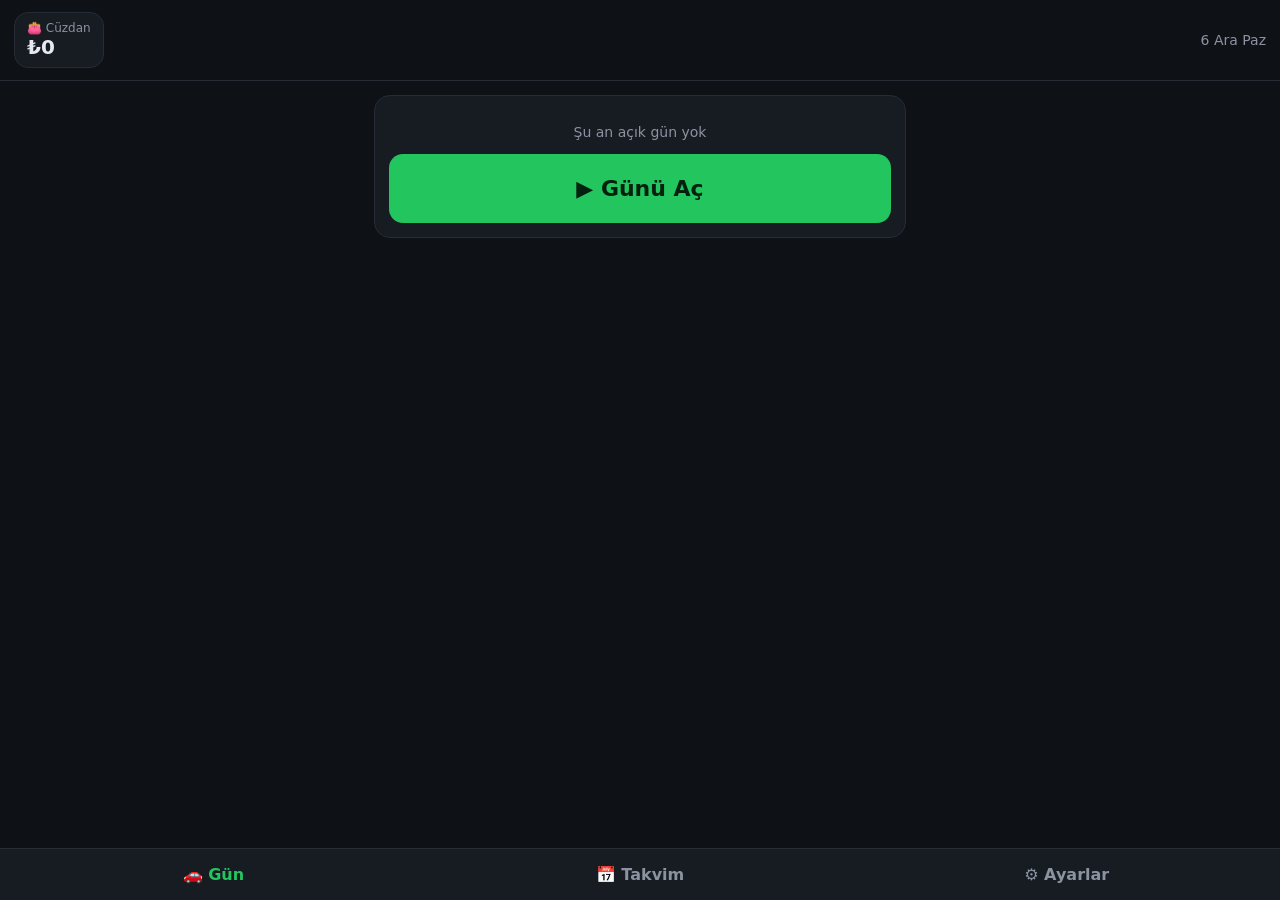
==== tag/index.html @ 2e1bb014 "Add standalone TAG day tracker under tag/ Serve the PWA at /marti-paket/tag/ without changing the ro" ====
<!DOCTYPE html><html lang="tr"><head><meta charset="utf-8">
<meta name="viewport" content="width=device-width,initial-scale=1,viewport-fit=cover">
<meta name="theme-color" content="#0e1116"><meta name="apple-mobile-web-app-capable" content="yes">
<link rel="manifest" href="./manifest.json"><link rel="icon" href="./icon.svg">
<link rel="apple-touch-icon" sizes="180x180" href="./apple-touch-icon.png">
<title>TAG Kazanç</title>
<style>
:root{--bg:#0e1116;--card:#171b22;--line:#262c36;--tx:#e6e9ef;--mut:#8b93a1;--g:#22c55e;--r:#ef4444;--a:#f59e0b;--b:#3b82f6}
*{box-sizing:border-box;-webkit-tap-highlight-color:transparent}
body{margin:0;background:var(--bg);color:var(--tx);font-family:system-ui,-apple-system,"Segoe UI",Roboto,sans-serif;padding-bottom:80px}
header{position:sticky;top:0;z-index:5;background:var(--bg);display:flex;align-items:center;justify-content:space-between;padding:12px 14px;border-bottom:1px solid var(--line)}
.wallet{background:var(--card);border:1px solid var(--line);border-radius:14px;padding:8px 12px;cursor:pointer}
.wallet small{color:var(--mut);display:block;font-size:12px}.wallet b{font-size:20px}
main{padding:14px;max-width:560px;margin:auto}
.card{background:var(--card);border:1px solid var(--line);border-radius:16px;padding:14px;margin-bottom:12px}
button{font:inherit;border:0;border-radius:14px;padding:14px;color:#fff;background:var(--line);cursor:pointer;font-weight:600}
.big{width:100%;font-size:22px;padding:22px}.g{background:var(--g);color:#04210f}.r{background:var(--r)}.b{background:var(--b)}.a{background:var(--a);color:#231400}
input,textarea{font:inherit;width:100%;background:#0b0e13;color:var(--tx);border:1px solid var(--line);border-radius:12px;padding:14px;font-size:18px}
.num{font-size:34px;text-align:center;font-weight:700}
.row{display:flex;gap:10px}.row>*{flex:1}
.timer{font-size:44px;font-weight:800;text-align:center;font-variant-numeric:tabular-nums}
.mut{color:var(--mut);font-size:14px}.c{text-align:center}
.stats{display:grid;grid-template-columns:1fr 1fr;gap:8px}.stats div{background:#0b0e13;border-radius:12px;padding:10px}.stats b{display:block;font-size:20px}
.tabs{display:flex;background:var(--card);border-radius:14px;padding:4px;margin-bottom:10px}.tabs button{flex:1;background:none;padding:10px}.tabs button.on{background:var(--line)}
.e{display:flex;align-items:center;gap:8px;padding:10px 0;border-bottom:1px solid var(--line)}.e:last-child{border:0}
.e .amt{font-weight:700;min-width:90px;text-align:right}.e .sm{padding:8px 10px;font-size:14px}
.pos{color:var(--g)}.neg{color:var(--r)}
nav{position:fixed;bottom:0;left:0;right:0;display:flex;background:var(--card);border-top:1px solid var(--line);padding-bottom:env(safe-area-inset-bottom)}
nav button{flex:1;background:none;border-radius:0;padding:16px 4px;color:var(--mut)}nav button.on{color:var(--g)}
.cal{display:grid;grid-template-columns:repeat(7,1fr);gap:4px}
.cal .h{font-size:12px;color:var(--mut);text-align:center}
.d{min-height:62px;background:#0b0e13;border-radius:10px;padding:4px;font-size:11px;cursor:pointer;border:1px solid transparent}
.d.has{border-color:var(--line);background:#121820}.d.today{border-color:var(--b)}.d .n{font-weight:700;font-size:13px}
.d .v{font-weight:700;font-size:11px}
.modal{position:fixed;inset:0;background:#000a;display:none;align-items:flex-end;z-index:10}.modal.on{display:flex}
.sheet{background:var(--card);width:100%;max-width:560px;margin:auto auto 0;border-radius:20px 20px 0 0;padding:18px;max-height:88vh;overflow:auto}
h2{margin:4px 0 12px;font-size:20px}h3{margin:6px 0;font-size:16px}
.hide{display:none}
</style></head><body>
<header><div class="wallet" id="wallet" onclick="walletOpen()"><small>👛 Cüzdan</small><b id="wv">₺0</b></div><div class="mut" id="hdate"></div></header>
<main>
<section id="pgDay"></section>
<section id="pgCal" class="hide"></section>
<section id="pgSet" class="hide"></section>
</main>
<nav><button id="nDay" class="on" onclick="go('Day')">🚗 Gün</button><button id="nCal" onclick="go('Cal')">📅 Takvim</button><button id="nSet" onclick="go('Set')">⚙️ Ayarlar</button></nav>
<div class="modal" id="modal" onclick="if(event.target===this)closeM()"><div class="sheet" id="sheet"></div></div>
<script>
const K='tagApp_v1';
let S=load(), tab='in', calM=new Date(); calM.setDate(1);
function load(){try{return Object.assign({days:[],open:null,adj:[]},JSON.parse(localStorage.getItem(K)||'{}'))}catch(e){return{days:[],open:null,adj:[]}}}
function save(){localStorage.setItem(K,JSON.stringify(S))}
const nf=new Intl.NumberFormat('tr-TR',{minimumFractionDigits:0,maximumFractionDigits:2});
const tl=v=>(v<0?'-':'')+'₺'+nf.format(Math.abs(Math.round(v*100)/100));
const esc=s=>String(s||'').replace(/[&<>"]/g,c=>({'&':'&amp;','<':'&lt;','>':'&gt;','"':'&quot;'}[c]));
const tm=t=>new Date(t).toLocaleTimeString('tr-TR',{hour:'2-digit',minute:'2-digit'});
const dt=t=>new Date(t).toLocaleDateString('tr-TR',{day:'numeric',month:'long',year:'numeric',weekday:'long'});
const pn=v=>{v=String(v).replace(/\s/g,'');if(v.includes(','))v=v.replace(/\./g,'').replace(',','.');return parseFloat(v)};
const dur=ms=>{const m=Math.floor(ms/60000);return Math.floor(m/60)+' sa '+String(m%60).padStart(2,'0')+' dk'};
const dkey=t=>{const d=new Date(t);return d.getFullYear()+'-'+String(d.getMonth()+1).padStart(2,'0')+'-'+String(d.getDate()).padStart(2,'0')};
function calc(d){const end=d.end||Date.now();const inc=d.entries.filter(e=>e.t==='in').reduce((a,e)=>a+e.v,0);
 const exE=d.entries.filter(e=>e.t==='ex').reduce((a,e)=>a+e.v,0);const fuel=d.fuel||0;const ex=exE+fuel;const net=inc-ex;const ms=end-d.start;const h=ms/3600000;
 return{inc,ex,fuel,net,ms,h,ph:h>0?net/h:0,pk:d.km>0?net/d.km:0,rides:d.entries.filter(e=>e.t==='in').length}}
function walletTotal(){let w=S.days.reduce((a,d)=>a+calc(d).net,0);if(S.open)w+=calc(S.open).net;return w+S.adj.reduce((a,x)=>a+x.v,0)}
function go(p){['Day','Cal','Set'].forEach(x=>{document.getElementById('pg'+x).classList.toggle('hide',x!==p);document.getElementById('n'+x).classList.toggle('on',x===p)});render()}
function render(){const w=walletTotal();const wv=document.getElementById('wv');wv.textContent=tl(w);wv.className=w<0?'neg':'';
 document.getElementById('hdate').textContent=new Date().toLocaleDateString('tr-TR',{day:'numeric',month:'short',weekday:'short'});
 rDay();rCal();rSet()}
function rDay(){const el=document.getElementById('pgDay');
 if(!S.open){const last=S.days[S.days.length-1];
  el.innerHTML=`<div class="card c"><p class="mut">Şu an açık gün yok</p><button class="big g" id="btnOpen" onclick="openDay()">▶ Günü Aç</button></div>`+(last?summary(last,'Son gün'):'');return}
 const d=S.open,c=calc(d);
 el.innerHTML=`<div class="card"><div class="mut c">Açılış: ${tm(d.start)} · ${new Date(d.start).toLocaleDateString('tr-TR')}</div><div class="timer" id="timer">${clock(c.ms)}</div>
 <div class="stats"><div><span class="mut">Gelir (${c.rides} iş)</span><b class="pos">${tl(c.inc)}</b></div><div><span class="mut">Gider</span><b class="neg">${tl(c.ex)}</b></div>
 <div><span class="mut">Net</span><b>${tl(c.net)}</b></div><div><span class="mut">Saatlik net</span><b id="ph">${tl(c.ph)}</b></div></div></div>
 <div class="card"><div class="tabs"><button class="${tab==='in'?'on':''}" onclick="tab='in';rDay()">+ Gelir</button><button class="${tab==='ex'?'on':''}" onclick="tab='ex';rDay()">− Gider</button></div>
 <input id="amt" class="num" inputmode="decimal" placeholder="₺ tutar" onkeydown="if(event.key==='Enter')addE()">
 <input id="note" placeholder="${tab==='in'?'Not (isteğe bağlı)':'Ne gideri? (yemek, yıkama…)'}" style="margin:8px 0;font-size:16px" onkeydown="if(event.key==='Enter')addE()">
 <button class="big ${tab==='in'?'g':'r'}" id="btnAdd" onclick="addE()">${tab==='in'?'Gelir Ekle':'Gider Ekle'}</button></div>
 <div class="card"><h3>Bugünün kayıtları (${d.entries.length})</h3>${d.entries.length?d.entries.slice().reverse().map(e=>entryRow(e)).join(''):'<p class="mut">Henüz kayıt yok</p>'}</div>
 <div class="card"><h3>Günü Kapat</h3><div class="row"><div><span class="mut">Kaç km?</span><input id="km" inputmode="decimal" placeholder="km"></div><div><span class="mut">Yakıt ₺</span><input id="fuel" inputmode="decimal" placeholder="₺"></div></div>
 <button class="big a" style="margin-top:10px" id="btnClose" onclick="closeDay()">■ Günü Kapat</button></div>`}
function entryRow(e){return `<div class="e"><span class="mut">${tm(e.ts)}</span><span style="flex:1">${esc(e.note)}</span><span class="amt ${e.t==='in'?'pos':'neg'}">${e.t==='in'?'+':'−'}${tl(e.v)}</span><button class="sm" onclick="editE('${e.id}')">✎</button><button class="sm" onclick="delE('${e.id}')">🗑</button></div>`}
const clock=ms=>{const s=Math.floor(ms/1000);return String(Math.floor(s/3600)).padStart(2,'0')+':'+String(Math.floor(s/60)%60).padStart(2,'0')+':'+String(s%60).padStart(2,'0')};
function openDay(){if(S.open)return alert('Zaten açık bir gün var.');S.open={id:'d'+Date.now(),start:Date.now(),entries:[]};save();render()}
function addE(){const a=document.getElementById('amt');const v=pn(a.value);if(!(v>0)){a.focus();return}
 S.open.entries.push({id:'e'+Date.now()+Math.random().toString(36).slice(2,5),t:tab,v,note:document.getElementById('note').value.trim(),ts:Date.now()});save();render();document.getElementById('amt').focus()}
function delE(id){if(!confirm('Kayıt silinsin mi?'))return;S.open.entries=S.open.entries.filter(e=>e.id!==id);save();render()}
function editE(id){const e=S.open.entries.find(x=>x.id===id);const v=prompt('Yeni tutar (₺):',String(e.v).replace('.',','));if(v===null)return;const n=pn(v);if(!(n>0))return alert('Geçersiz tutar');
 const no=prompt('Not:',e.note||'');e.v=n;if(no!==null)e.note=no.trim();save();render()}
function closeDay(){const km=pn(document.getElementById('km').value||0)||0,fuel=pn(document.getElementById('fuel').value||0)||0;
 if(!confirm('Gün kapatılsın mı?'))return;const d=S.open;d.end=Date.now();d.km=km;d.fuel=fuel;S.days.push(d);S.open=null;save();render();showDay(d.id)}
function summary(d,title){const c=calc(d);return `<div class="card"><h3>${title||'Gün özeti'}</h3><div class="mut">${dt(d.start)}<br>${tm(d.start)} → ${tm(d.end)} (${dur(c.ms)})</div><br>
 <div class="stats"><div><span class="mut">Gelir</span><b class="pos">${tl(c.inc)}</b></div><div><span class="mut">Gider (yakıt dahil)</span><b class="neg">${tl(c.ex)}</b></div>
 <div><span class="mut">Net</span><b class="${c.net<0?'neg':'pos'}">${tl(c.net)}</b></div><div><span class="mut">Süre</span><b>${dur(c.ms)}</b></div>
 <div><span class="mut">Saatlik net</span><b>${tl(c.ph)}</b></div><div><span class="mut">Km başı net</span><b>${d.km?tl(c.pk):'—'}</b></div>
 <div><span class="mut">İş sayısı</span><b>${c.rides}</b></div><div><span class="mut">Km / Yakıt</span><b>${nf.format(d.km||0)} km · ${tl(c.fuel)}</b></div></div></div>`}
function showDay(id){const d=S.days.find(x=>x.id===id);if(!d)return;
 M(summary(d,'Gün özeti')+`<div class="card"><h3>Kayıtlar</h3>${d.entries.map(e=>`<div class="e"><span class="mut">${tm(e.ts)}</span><span style="flex:1">${esc(e.note)}</span><span class="amt ${e.t==='in'?'pos':'neg'}">${e.t==='in'?'+':'−'}${tl(e.v)}</span></div>`).join('')||'<p class="mut">Kayıt yok</p>'}</div>
 <div class="row"><button class="r" onclick="delDay('${d.id}')">Günü Sil</button><button onclick="closeM()">Kapat</button></div>`)}
function delDay(id){if(!confirm('Bu gün tamamen silinsin mi?'))return;S.days=S.days.filter(x=>x.id!==id);save();closeM();render()}
function rCal(){const el=document.getElementById('pgCal');const y=calM.getFullYear(),m=calM.getMonth();
 const days=S.days.filter(d=>{const s=new Date(d.start);return s.getFullYear()===y&&s.getMonth()===m});
 let net=0,h=0;days.forEach(d=>{const c=calc(d);net+=c.net;h+=c.h});
 const by={};days.forEach(d=>(by[dkey(d.start)]=by[dkey(d.start)]||[]).push(d));
 const first=(new Date(y,m,1).getDay()+6)%7,n=new Date(y,m+1,0).getDate(),tk=dkey(Date.now());
 let g=['Pzt','Sal','Çar','Per','Cum','Cmt','Paz'].map(x=>`<div class="h">${x}</div>`).join('')+'<div></div>'.repeat(first);
 for(let i=1;i<=n;i++){const k=dkey(new Date(y,m,i));const L=by[k]||[];let inner='';
  if(L.length){let dn=0,dh=0;L.forEach(d=>{const c=calc(d);dn+=c.net;dh+=c.h});inner=`<div class="v ${dn<0?'neg':'pos'}">${tl(dn)}</div><div class="mut" style="font-size:10px">${nf.format(Math.round(dh*10)/10)}sa · ${tl(dh?dn/dh:0)}/sa</div>`}
  g+=`<div class="d ${L.length?'has':''} ${k===tk?'today':''}" onclick="${L.length?`dayList('${k}')`:''}"><div class="n">${i}</div>${inner}</div>`}
 el.innerHTML=`<div class="card"><div class="row" style="align-items:center"><button onclick="calM.setMonth(calM.getMonth()-1);rCal()" style="flex:0">◀</button>
 <h2 class="c" style="flex:1;margin:0">${calM.toLocaleDateString('tr-TR',{month:'long',year:'numeric'})}</h2><button onclick="calM.setMonth(calM.getMonth()+1);rCal()" style="flex:0">▶</button></div><br>
 <div class="stats" style="grid-template-columns:1fr 1fr 1fr"><div><span class="mut">Ay net</span><b class="${net<0?'neg':'pos'}">${tl(net)}</b></div><div><span class="mut">Saat</span><b>${nf.format(Math.round(h*10)/10)}</b></div><div><span class="mut">Ort. saatlik</span><b>${tl(h?net/h:0)}</b></div></div>
 <div class="mut c" style="margin-top:6px">${days.length} gün çalışıldı</div></div><div class="card cal">${g}</div>`}
function dayList(k){const L=S.days.filter(d=>dkey(d.start)===k);if(L.length===1)return showDay(L[0].id);
 M(`<h2>${dt(L[0].start)}</h2>`+L.map(d=>{const c=calc(d);return `<button style="width:100%;margin-bottom:8px;text-align:left" onclick="showDay('${d.id}')">${tm(d.start)}–${tm(d.end)} · Net ${tl(c.net)} · ${dur(c.ms)}</button>`}).join(''))}
function walletOpen(){const w=walletTotal();
 M(`<h2>👛 Cüzdan: ${tl(w)}</h2><p class="mut">Tüm günlerin net toplamı + manuel düzeltmeler. Para çektiysen veya kasayı gerçek nakde eşitlemek istersen buradan gir.</p>
 <input id="wa" class="num" inputmode="decimal" placeholder="₺ tutar"><input id="wn" placeholder="Not (örn. para çektim)" style="margin:8px 0">
 <div class="row"><button class="r" id="btnWOut" onclick="adj(-1)">− Para Çektim</button><button class="g" onclick="adj(1)">+ Ekle</button></div>
 <button style="width:100%;margin-top:8px" onclick="setTo()">Cüzdanı bu tutara eşitle</button>
 <h3 style="margin-top:16px">Düzeltmeler</h3>${S.adj.slice().reverse().map(a=>`<div class="e"><span class="mut">${new Date(a.ts).toLocaleDateString('tr-TR')} ${tm(a.ts)}</span><span style="flex:1">${esc(a.note)}</span><span class="amt ${a.v<0?'neg':'pos'}">${tl(a.v)}</span><button class="sm" onclick="delAdj('${a.id}')">🗑</button></div>`).join('')||'<p class="mut">Yok</p>'}`)}
function adj(s,force){const v=force!==undefined?force:pn(document.getElementById('wa').value)*s;if(!v&&v!==0||isNaN(v))return;
 S.adj.push({id:'a'+Date.now(),v,note:(document.getElementById('wn').value.trim()||(force!==undefined?'Eşitleme':s<0?'Para çektim':'Ekleme')),ts:Date.now()});save();render();walletOpen()}
function setTo(){const t=pn(document.getElementById('wa').value);if(isNaN(t))return;adj(0,t-walletTotal())}
function delAdj(id){S.adj=S.adj.filter(a=>a.id!==id);save();render();walletOpen()}
function rSet(){const el=document.getElementById('pgSet');el.innerHTML=`<div class="card"><h3>Yedekleme</h3><p class="mut">Veriler sadece bu cihazda (tarayıcıda) saklanır. Düzenli yedek almanı öneririm.</p>
 <button class="b big" onclick="exp()">⬇ Yedeği İndir (JSON)</button><br><br><label><button class="big" onclick="document.getElementById('imp').click()">⬆ Yedekten Yükle</button></label><input type="file" id="imp" accept=".json,application/json" class="hide" onchange="imp(this)"></div>
 <div class="card"><h3>Cüzdan</h3><button class="big" onclick="walletOpen()">Para çektim / düzelt</button></div>
 <div class="card"><h3>Özet</h3><p class="mut">${S.days.length} kapalı gün · Toplam net ${tl(S.days.reduce((a,d)=>a+calc(d).net,0))}</p><button class="r" onclick="wipe()">Tüm verileri sil</button></div>`}
function exp(){const b=new Blob([JSON.stringify(S,null,1)],{type:'application/json'});const a=document.createElement('a');a.href=URL.createObjectURL(b);a.download='tag-yedek-'+dkey(Date.now())+'.json';a.click()}
function imp(i){const f=i.files[0];if(!f)return;const r=new FileReader();r.onload=()=>{try{const d=JSON.parse(r.result);if(!Array.isArray(d.days))throw 0;if(!confirm('Mevcut veriler yedekle değiştirilsin mi?'))return;S=Object.assign({days:[],open:null,adj:[]},d);save();render();alert('Yedek yüklendi')}catch(e){alert('Geçersiz yedek dosyası')}};r.readAsText(f)}
function wipe(){if(confirm('TÜM veriler silinecek. Emin misin?')&&confirm('Geri alınamaz. Son kez onayla.')){S={days:[],open:null,adj:[]};save();render()}}
function M(h){document.getElementById('sheet').innerHTML=h;document.getElementById('modal').classList.add('on')}
function closeM(){document.getElementById('modal').classList.remove('on')}
setInterval(()=>{if(S.open){const c=calc(S.open);const t=document.getElementById('timer');if(t)t.textContent=clock(c.ms);const p=document.getElementById('ph');if(p)p.textContent=tl(c.ph)}},1000);
window.addEventListener('storage',()=>{S=load();render()});
render();
if('serviceWorker' in navigator&&location.protocol.startsWith('http'))navigator.serviceWorker.register('./sw.js',{scope:'./'}).catch(()=>{});
</script></body></html>
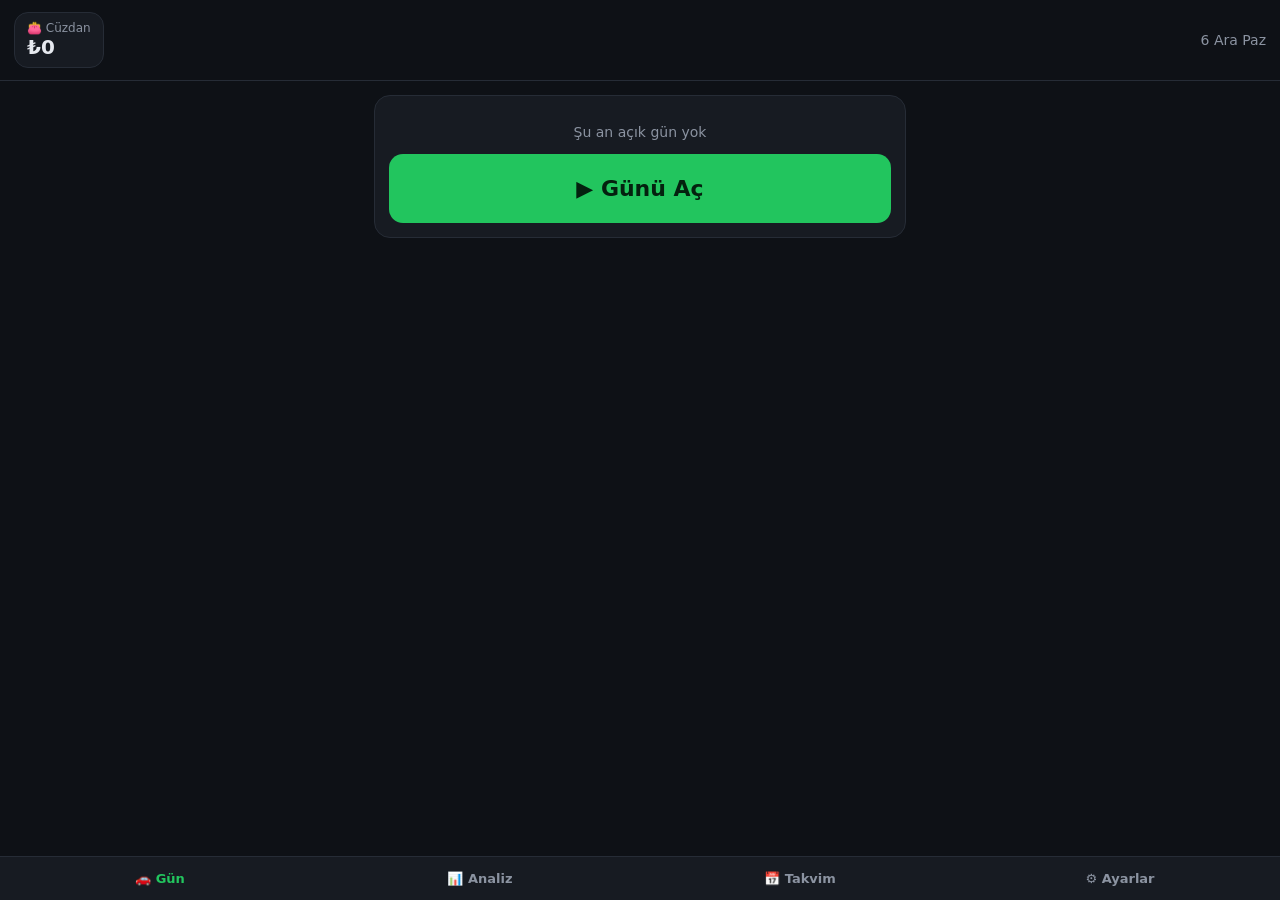
==== commit f1934535: "TAG: iş başlangıç/bitiş konumu ve analiz Gelir kaydı artık iş: alışta saat ve konum, bırakışta bitiş" ====
--- a/tag/index.html
+++ b/tag/index.html
@@ -7,6 +7,7 @@
 <style>
 :root{--bg:#0e1116;--card:#171b22;--line:#262c36;--tx:#e6e9ef;--mut:#8b93a1;--g:#22c55e;--r:#ef4444;--a:#f59e0b;--b:#3b82f6}
 *{box-sizing:border-box;-webkit-tap-highlight-color:transparent}
+html{color-scheme:dark}
 body{margin:0;background:var(--bg);color:var(--tx);font-family:system-ui,-apple-system,"Segoe UI",Roboto,sans-serif;padding-bottom:80px}
 header{position:sticky;top:0;z-index:5;background:var(--bg);display:flex;align-items:center;justify-content:space-between;padding:12px 14px;border-bottom:1px solid var(--line)}
 .wallet{background:var(--card);border:1px solid var(--line);border-radius:14px;padding:8px 12px;cursor:pointer}
@@ -15,18 +16,20 @@
 .card{background:var(--card);border:1px solid var(--line);border-radius:16px;padding:14px;margin-bottom:12px}
 button{font:inherit;border:0;border-radius:14px;padding:14px;color:#fff;background:var(--line);cursor:pointer;font-weight:600}
 .big{width:100%;font-size:22px;padding:22px}.g{background:var(--g);color:#04210f}.r{background:var(--r)}.b{background:var(--b)}.a{background:var(--a);color:#231400}
-input,textarea{font:inherit;width:100%;background:#0b0e13;color:var(--tx);border:1px solid var(--line);border-radius:12px;padding:14px;font-size:18px}
+input,textarea,select{font:inherit;width:100%;background:#0b0e13;color:var(--tx);border:1px solid var(--line);border-radius:12px;padding:14px;font-size:18px}
 .num{font-size:34px;text-align:center;font-weight:700}
 .row{display:flex;gap:10px}.row>*{flex:1}
 .timer{font-size:44px;font-weight:800;text-align:center;font-variant-numeric:tabular-nums}
 .mut{color:var(--mut);font-size:14px}.c{text-align:center}
 .stats{display:grid;grid-template-columns:1fr 1fr;gap:8px}.stats div{background:#0b0e13;border-radius:12px;padding:10px}.stats b{display:block;font-size:20px}
 .tabs{display:flex;background:var(--card);border-radius:14px;padding:4px;margin-bottom:10px}.tabs button{flex:1;background:none;padding:10px}.tabs button.on{background:var(--line)}
-.e{display:flex;align-items:center;gap:8px;padding:10px 0;border-bottom:1px solid var(--line)}.e:last-child{border:0}
-.e .amt{font-weight:700;min-width:90px;text-align:right}.e .sm{padding:8px 10px;font-size:14px}
+.e{display:flex;align-items:flex-start;gap:8px;padding:10px 0;border-bottom:1px solid var(--line)}.e:last-child{border:0}
+.e .body{flex:1;min-width:0}
+.e .amt{font-weight:700;min-width:78px;text-align:right;white-space:nowrap}.e .sm{padding:8px 10px;font-size:14px}
+.acts{display:flex;flex-wrap:wrap;gap:6px;margin-top:8px}
 .pos{color:var(--g)}.neg{color:var(--r)}
-nav{position:fixed;bottom:0;left:0;right:0;display:flex;background:var(--card);border-top:1px solid var(--line);padding-bottom:env(safe-area-inset-bottom)}
-nav button{flex:1;background:none;border-radius:0;padding:16px 4px;color:var(--mut)}nav button.on{color:var(--g)}
+nav{position:fixed;bottom:0;left:0;right:0;display:flex;background:var(--card);border-top:1px solid var(--line);padding-bottom:env(safe-area-inset-bottom);z-index:6}
+nav button{flex:1;background:none;border-radius:0;padding:14px 2px;color:var(--mut);font-size:13px}nav button.on{color:var(--g)}
 .cal{display:grid;grid-template-columns:repeat(7,1fr);gap:4px}
 .cal .h{font-size:12px;color:var(--mut);text-align:center}
 .d{min-height:62px;background:#0b0e13;border-radius:10px;padding:4px;font-size:11px;cursor:pointer;border:1px solid transparent}
@@ -34,107 +37,1126 @@
 .d .v{font-weight:700;font-size:11px}
 .modal{position:fixed;inset:0;background:#000a;display:none;align-items:flex-end;z-index:10}.modal.on{display:flex}
 .sheet{background:var(--card);width:100%;max-width:560px;margin:auto auto 0;border-radius:20px 20px 0 0;padding:18px;max-height:88vh;overflow:auto}
+.sheet input,.sheet select{margin-top:6px}
 h2{margin:4px 0 12px;font-size:20px}h3{margin:6px 0;font-size:16px}
 .hide{display:none}
+a{color:var(--b)}
+.banner{border-color:#1f7a3a;background:#102216}
+.warn{border-color:var(--a)}
+.fare{font-size:32px;font-weight:800;text-align:center;color:var(--g)}
+.route{font-weight:650;font-size:15px;margin-top:2px;word-break:break-word}
+.jobmeta{color:var(--mut);font-size:13px;line-height:1.35}
+.job.off{opacity:.55}
+.bad{border-color:var(--r)!important}
+.hist{display:flex;align-items:flex-end;gap:2px;height:96px;margin-top:8px}
+.hist .col{flex:1;display:flex;flex-direction:column;justify-content:flex-end;align-items:center;height:100%;min-width:0}
+.hist .col b{display:block;width:100%;background:var(--g);border-radius:3px 3px 0 0}
+.hist .col span{font-size:9px;color:var(--mut);height:14px;line-height:14px}
+.barline{margin-top:10px}
+.barline .top{display:flex;justify-content:space-between;gap:8px;font-size:14px}
+.bar{height:8px;background:#0b0e13;border-radius:99px;overflow:hidden;margin-top:4px}
+.bar i{display:block;height:100%;background:var(--b);border-radius:99px}
+.bar.g i{background:var(--g)}
+.bar.a i{background:var(--a)}
+.call{background:#0b0e13;border-radius:12px;padding:10px;margin-top:8px}
 </style></head><body>
 <header><div class="wallet" id="wallet" onclick="walletOpen()"><small>👛 Cüzdan</small><b id="wv">₺0</b></div><div class="mut" id="hdate"></div></header>
 <main>
 <section id="pgDay"></section>
+<section id="pgIns" class="hide"></section>
 <section id="pgCal" class="hide"></section>
 <section id="pgSet" class="hide"></section>
 </main>
-<nav><button id="nDay" class="on" onclick="go('Day')">🚗 Gün</button><button id="nCal" onclick="go('Cal')">📅 Takvim</button><button id="nSet" onclick="go('Set')">⚙️ Ayarlar</button></nav>
+<nav><button id="nDay" class="on" onclick="go('Day')">🚗 Gün</button><button id="nIns" onclick="go('Ins')">📊 Analiz</button><button id="nCal" onclick="go('Cal')">📅 Takvim</button><button id="nSet" onclick="go('Set')">⚙️ Ayarlar</button></nav>
 <div class="modal" id="modal" onclick="if(event.target===this)closeM()"><div class="sheet" id="sheet"></div></div>
 <script>
+// İş: ücret, müşteri inince (İş Bitti) gelire yazılır. Yarım kalan iş bitirilebilir, iptal edilebilir, düzenlenebilir.
+// Eski gelir kayıtları konumsuz "legacy" işe dönüşür; süre ve mesafe hesaplanmaz.
+// Konum kaydı bekletmez. Bölge adı çevrimiçiyken Nominatim ile çözülür (en fazla ~1 istek/sn, önbellek, OSM atfı).
 const K='tagApp_v1';
+const GK='tagApp_geo_v1';
+const LOC_MS=12000;
+const GEO_GAP=1100;
+const IDLE_CAP=3*60*60*1000;
 let S=load(), tab='in', calM=new Date(); calM.setDate(1);
-function load(){try{return Object.assign({days:[],open:null,adj:[]},JSON.parse(localStorage.getItem(K)||'{}'))}catch(e){return{days:[],open:null,adj:[]}}}
+let modalMode=null, modalDay=null;
+let ins={city:'',from:'',to:'',preset:'all'};
+const geoQ=[];
+const geoQueued=new Set();
+const geoTries=new Map();
+const locToken=new Map();
+let geoBusy=false;
+
+function load(){
+  let raw;
+  try{raw=JSON.parse(localStorage.getItem(K)||'{}')}catch(e){raw={}}
+  const data=Object.assign({days:[],open:null,adj:[]},raw||{});
+  if(!Array.isArray(data.days))data.days=[];
+  if(!Array.isArray(data.adj))data.adj=[];
+  let changed=false;
+  const touch=d=>{
+    if(!d)return;
+    if(!Array.isArray(d.entries)){d.entries=[];changed=true}
+    d.entries.forEach(e=>{
+      if(!e||e.t!=='in'||e.kind)return;
+      e.kind='job';
+      e.status='done';
+      e.legacy=true;
+      if(!e.startTs)e.startTs=e.ts;
+      changed=true;
+    });
+  };
+  data.days.forEach(touch);
+  touch(data.open);
+  if(changed){try{localStorage.setItem(K,JSON.stringify(data))}catch(e){}}
+  return data;
+}
 function save(){localStorage.setItem(K,JSON.stringify(S))}
+function geoCache(){try{const o=JSON.parse(localStorage.getItem(GK)||'{}');return o&&typeof o==='object'?o:{}}catch(e){return {}}}
+function saveGeoCache(obj){
+  const keys=Object.keys(obj);
+  if(keys.length>500){
+    keys.sort((a,b)=>(obj[a].t||0)-(obj[b].t||0));
+    keys.slice(0,keys.length-400).forEach(k=>delete obj[k]);
+  }
+  try{localStorage.setItem(GK,JSON.stringify(obj))}catch(e){}
+}
 const nf=new Intl.NumberFormat('tr-TR',{minimumFractionDigits:0,maximumFractionDigits:2});
+const kmFmt=new Intl.NumberFormat('tr-TR',{minimumFractionDigits:1,maximumFractionDigits:1});
 const tl=v=>(v<0?'-':'')+'₺'+nf.format(Math.abs(Math.round(v*100)/100));
-const esc=s=>String(s||'').replace(/[&<>"]/g,c=>({'&':'&amp;','<':'&lt;','>':'&gt;','"':'&quot;'}[c]));
+const kmf=v=>kmFmt.format(v);
+const esc=s=>String(s==null?'':s).replace(/[&<>"]/g,c=>({'&':'&amp;','<':'&lt;','>':'&gt;','"':'&quot;'}[c]));
 const tm=t=>new Date(t).toLocaleTimeString('tr-TR',{hour:'2-digit',minute:'2-digit'});
 const dt=t=>new Date(t).toLocaleDateString('tr-TR',{day:'numeric',month:'long',year:'numeric',weekday:'long'});
-const pn=v=>{v=String(v).replace(/\s/g,'');if(v.includes(','))v=v.replace(/\./g,'').replace(',','.');return parseFloat(v)};
+const pn=v=>{v=String(v).replace(/\s/g,'');if(v.includes(','))v=v.replace(/\./g,'').replace(',','.');const n=parseFloat(v);return n};
 const dur=ms=>{const m=Math.floor(ms/60000);return Math.floor(m/60)+' sa '+String(m%60).padStart(2,'0')+' dk'};
+function durShort(ms){
+  const m=Math.round(ms/60000);
+  if(m<=0)return '';
+  if(m<60)return m+' dk';
+  const h=Math.floor(m/60),rm=m%60;
+  return h+' sa'+(rm?' '+rm+' dk':'');
+}
 const dkey=t=>{const d=new Date(t);return d.getFullYear()+'-'+String(d.getMonth()+1).padStart(2,'0')+'-'+String(d.getDate()).padStart(2,'0')};
-function calc(d){const end=d.end||Date.now();const inc=d.entries.filter(e=>e.t==='in').reduce((a,e)=>a+e.v,0);
- const exE=d.entries.filter(e=>e.t==='ex').reduce((a,e)=>a+e.v,0);const fuel=d.fuel||0;const ex=exE+fuel;const net=inc-ex;const ms=end-d.start;const h=ms/3600000;
- return{inc,ex,fuel,net,ms,h,ph:h>0?net/h:0,pk:d.km>0?net/d.km:0,rides:d.entries.filter(e=>e.t==='in').length}}
+const hm=t=>{const x=new Date(t);return String(x.getHours()).padStart(2,'0')+':'+String(x.getMinutes()).padStart(2,'0')};
+function norm(s){return String(s||'').trim().toLocaleLowerCase('tr-TR').replace(/ı/g,'i')}
+function nid(p){return p+Date.now().toString(36)+Math.random().toString(36).slice(2,6)}
+function eachDay(fn){S.days.forEach(fn);if(S.open)fn(S.open)}
+function findEntry(id){
+  let found=null;
+  eachDay(d=>{
+    if(found)return;
+    const e=(d.entries||[]).find(x=>x.id===id);
+    if(e)found={day:d,entry:e};
+  });
+  return found;
+}
+function dayOf(did){return did?S.days.find(x=>x.id===did):S.open}
+function counts(e){return !!(e&&e.t==='in'&&e.status!=='cancelled'&&e.status!=='open')}
+function activeJob(){
+  if(!S.open)return null;
+  return S.open.entries.find(e=>e.kind==='job'&&e.status==='open')||null;
+}
+function calc(d){
+  const end=d.end||Date.now();
+  const incomes=(d.entries||[]).filter(counts);
+  const inc=incomes.reduce((a,e)=>a+e.v,0);
+  const exE=(d.entries||[]).filter(e=>e.t==='ex').reduce((a,e)=>a+e.v,0);
+  const fuel=d.fuel||0,ex=exE+fuel,net=inc-ex;
+  const ms=Math.max(0,end-d.start-(d.brk||0));
+  const h=ms/3600000;
+  return {inc,ex,fuel,net,ms,h,ph:h>0?net/h:0,pk:d.km>0?net/d.km:0,rides:incomes.length};
+}
+function haversine(lat1,lon1,lat2,lon2){
+  const R=6371,p=Math.PI/180;
+  const dLat=(lat2-lat1)*p,dLon=(lon2-lon1)*p;
+  const s=Math.sin(dLat/2)**2+Math.cos(lat1*p)*Math.cos(lat2*p)*Math.sin(dLon/2)**2;
+  return 2*R*Math.asin(Math.min(1,Math.sqrt(s)));
+}
+function jobDuration(e){
+  if(!e||e.legacy||!e.startTs||!e.endTs)return null;
+  const ms=e.endTs-e.startTs;
+  return ms>0?ms:null;
+}
+function jobDistance(e){
+  const a=e&&e.pickup,b=e&&e.dropoff;
+  if(!a||!b||a.lat==null||b.lat==null||a.lng==null||b.lng==null)return null;
+  const km=haversine(+a.lat,+a.lng,+b.lat,+b.lng);
+  return isFinite(km)?km:null;
+}
+function cleanName(s){return String(s||'').replace(/\s+(Mahallesi|Mah\.|Köyü)$/i,'').trim()}
+function placeLabel(loc){
+  if(!loc)return '';
+  const area=String(loc.area||'').trim(),city=String(loc.city||'').trim();
+  if(area&&city)return area+' · '+city;
+  return area||city||'';
+}
+function hasPlace(loc){return !!placeLabel(loc)}
+function areaText(loc){
+  const nice=placeLabel(loc);
+  if(nice)return nice;
+  if(!loc)return 'Konum yok';
+  if(loc.status==='pending')return 'Konum alınıyor…';
+  if(loc.status==='denied')return 'Konum izni yok';
+  if(loc.status==='timeout')return 'Konum alınamadı';
+  if(loc.status==='unavailable')return 'Konum yok';
+  if(loc.lat!=null)return navigator.onLine?'Bölge aranıyor…':'Çevrimdışı · bölge sonra';
+  return 'Konum yok';
+}
+function routeText(e){
+  if(!e||e.kind!=='job')return '';
+  const bare=!(e.pickup&&(e.pickup.lat!=null||e.pickup.area||e.pickup.city))&&!(e.dropoff&&(e.dropoff.lat!=null||e.dropoff.area||e.dropoff.city));
+  if(e.legacy&&bare)return 'Eski kayıt · konum yok';
+  const a=areaText(e.pickup);
+  if(e.status==='open')return a+' → bırakış bekleniyor';
+  return a+' → '+areaText(e.dropoff);
+}
+function timeText(e){
+  const s=e.startTs||e.ts;
+  if(e.kind==='job'&&e.status==='open')return tm(s)+' → devam';
+  if(e.kind==='job'&&e.endTs&&!e.legacy){
+    const ms=jobDuration(e);
+    return tm(s)+' → '+tm(e.endTs)+(ms&&durShort(ms)?' · '+durShort(ms):'');
+  }
+  return tm(s);
+}
+function metricsText(e){
+  if(!e||e.kind!=='job'||e.legacy)return '';
+  const parts=[];
+  const km=jobDistance(e),ms=jobDuration(e);
+  if(km!=null)parts.push('~'+kmf(km)+' km kuş uçuşu');
+  if(km!=null&&km>=0.05)parts.push(tl(e.v/km)+'/km');
+  if(ms!=null&&ms>=60000)parts.push(tl(e.v/(ms/60000))+'/dk');
+  return parts.join(' · ');
+}
 function walletTotal(){let w=S.days.reduce((a,d)=>a+calc(d).net,0);if(S.open)w+=calc(S.open).net;return w+S.adj.reduce((a,x)=>a+x.v,0)}
-function go(p){['Day','Cal','Set'].forEach(x=>{document.getElementById('pg'+x).classList.toggle('hide',x!==p);document.getElementById('n'+x).classList.toggle('on',x===p)});render()}
-function render(){const w=walletTotal();const wv=document.getElementById('wv');wv.textContent=tl(w);wv.className=w<0?'neg':'';
- document.getElementById('hdate').textContent=new Date().toLocaleDateString('tr-TR',{day:'numeric',month:'short',weekday:'short'});
- rDay();rCal();rSet()}
-function rDay(){const el=document.getElementById('pgDay');
- if(!S.open){const last=S.days[S.days.length-1];
-  el.innerHTML=`<div class="card c"><p class="mut">Şu an açık gün yok</p><button class="big g" id="btnOpen" onclick="openDay()">▶ Günü Aç</button></div>`+(last?summary(last,'Son gün'):'');return}
- const d=S.open,c=calc(d);
- el.innerHTML=`<div class="card"><div class="mut c">Açılış: ${tm(d.start)} · ${new Date(d.start).toLocaleDateString('tr-TR')}</div><div class="timer" id="timer">${clock(c.ms)}</div>
- <div class="stats"><div><span class="mut">Gelir (${c.rides} iş)</span><b class="pos">${tl(c.inc)}</b></div><div><span class="mut">Gider</span><b class="neg">${tl(c.ex)}</b></div>
- <div><span class="mut">Net</span><b>${tl(c.net)}</b></div><div><span class="mut">Saatlik net</span><b id="ph">${tl(c.ph)}</b></div></div></div>
- <div class="card"><div class="tabs"><button class="${tab==='in'?'on':''}" onclick="tab='in';rDay()">+ Gelir</button><button class="${tab==='ex'?'on':''}" onclick="tab='ex';rDay()">− Gider</button></div>
- <input id="amt" class="num" inputmode="decimal" placeholder="₺ tutar" onkeydown="if(event.key==='Enter')addE()">
- <input id="note" placeholder="${tab==='in'?'Not (isteğe bağlı)':'Ne gideri? (yemek, yıkama…)'}" style="margin:8px 0;font-size:16px" onkeydown="if(event.key==='Enter')addE()">
- <button class="big ${tab==='in'?'g':'r'}" id="btnAdd" onclick="addE()">${tab==='in'?'Gelir Ekle':'Gider Ekle'}</button></div>
- <div class="card"><h3>Bugünün kayıtları (${d.entries.length})</h3>${d.entries.length?d.entries.slice().reverse().map(e=>entryRow(e)).join(''):'<p class="mut">Henüz kayıt yok</p>'}</div>
- <div class="card"><h3>Günü Kapat</h3><div class="row"><div><span class="mut">Kaç km?</span><input id="km" inputmode="decimal" placeholder="km"></div><div><span class="mut">Yakıt ₺</span><input id="fuel" inputmode="decimal" placeholder="₺"></div></div>
- <button class="big a" style="margin-top:10px" id="btnClose" onclick="closeDay()">■ Günü Kapat</button></div>`}
-function entryRow(e){return `<div class="e"><span class="mut">${tm(e.ts)}</span><span style="flex:1">${esc(e.note)}</span><span class="amt ${e.t==='in'?'pos':'neg'}">${e.t==='in'?'+':'−'}${tl(e.v)}</span><button class="sm" onclick="editE('${e.id}')">✎</button><button class="sm" onclick="delE('${e.id}')">🗑</button></div>`}
+function go(p){['Day','Ins','Cal','Set'].forEach(x=>{document.getElementById('pg'+x).classList.toggle('hide',x!==p);document.getElementById('n'+x).classList.toggle('on',x===p)});render()}
+function render(){
+  const w=walletTotal();
+  const wv=document.getElementById('wv');
+  wv.textContent=tl(w);
+  wv.className=w<0?'neg':'';
+  document.getElementById('hdate').textContent=new Date().toLocaleDateString('tr-TR',{day:'numeric',month:'short',weekday:'short'});
+  rDay();rIns();rCal();rSet();
+}
+function renderSoft(){
+  const mode=modalMode,day=modalDay,y=window.scrollY;
+  const ids=['amt','note','km','fuel'];
+  const vals={};
+  const ae=document.activeElement;
+  const focusId=ae&&ae.id&&mode!=='form'&&mode!=='wallet'&&mode!=='day'?ae.id:'';
+  ids.forEach(id=>{const n=document.getElementById(id);if(n&&!(n.closest&&n.closest('#sheet')))vals[id]=n.value});
+  render();
+  ids.forEach(id=>{const n=document.getElementById(id);if(n&&vals[id]!=null)n.value=vals[id]});
+  if(focusId){const n=document.getElementById(focusId);if(n)n.focus()}
+  if(mode==='day'&&day)showDay(day);
+  window.scrollTo(0,y);
+}
+function pendingJobs(){
+  const out=[];
+  S.days.forEach(d=>(d.entries||[]).forEach(e=>{if(e.kind==='job'&&e.status==='open')out.push({d,e})}));
+  return out;
+}
+function currentIdle(d){
+  if(!d||activeJob())return null;
+  const seq=(d.entries||[]).filter(e=>e.t==='in'&&e.status!=='cancelled'&&e.status!=='open')
+    .slice().sort((a,b)=>(a.startTs||a.ts)-(b.startTs||b.ts));
+  if(!seq.length)return null;
+  const last=seq[seq.length-1];
+  const end=(last.kind==='job'&&last.endTs&&!last.legacy)?last.endTs:(last.startTs||last.ts);
+  const ms=Date.now()-end;
+  if(ms<60000)return null;
+  return {ms,where:placeLabel(last.dropoff)};
+}
+function idleNowText(){
+  if(!S.open)return '';
+  const info=currentIdle(S.open);
+  if(!info)return '';
+  return 'Son bırakıştan beri '+durShort(info.ms)+(info.where?' · '+info.where:'');
+}
+function rDay(){
+  const el=document.getElementById('pgDay');
+  const pend=pendingJobs();
+  const warn=pend.length?`<div class="card warn"><b>Bitmemiş iş</b><p class="mut">${pend.length} iş yarım kalmış. Bitirebilir veya iptal edebilirsin.</p>${pend.map(({d,e})=>`<button style="width:100%;margin-top:8px" onclick="showDay('${d.id}')">${esc(new Date(d.start).toLocaleDateString('tr-TR',{day:'numeric',month:'short'}))} · ${tl(e.v)} · ${tm(e.startTs||e.ts)}</button>`).join('')}</div>`:'';
+  if(!S.open){
+    const last=S.days[S.days.length-1];
+    el.innerHTML=warn+`<div class="card c"><p class="mut">Şu an açık gün yok</p><button class="big g" id="btnOpen" onclick="openDay()">▶ Günü Aç</button></div>`+(last?summary(last,'Son gün')+dayBtns(last.id):'');
+    return;
+  }
+  const d=S.open,c=calc(d),job=activeJob();
+  el.innerHTML=warn+`<div class="card"><div class="mut c">Açılış: ${tm(d.start)} · ${new Date(d.start).toLocaleDateString('tr-TR')}</div><div class="timer" id="timer">${clock(c.ms)}</div>
+    <div class="mut c" id="idleNow">${esc(idleNowText())}</div>
+    <div class="stats"><div><span class="mut">Gelir</span><b class="pos" id="statInc">${tl(c.inc)}</b></div><div><span class="mut">Gider</span><b class="neg">${tl(c.ex)}</b></div>
+    <div><span class="mut">Net</span><b>${tl(c.net)}</b></div><div><span class="mut">Müşteri</span><b id="statRides">${c.rides}</b></div></div></div>
+    ${job?jobBanner(job):''}
+    ${formCard(job)}
+    <div class="card" id="jobList"><h3>Bugünün kayıtları (${d.entries.length})</h3>${d.entries.length?d.entries.slice().reverse().map(e=>entryRow(e,'')).join(''):'<p class="mut">Henüz kayıt yok</p>'}</div>
+    <div class="card"><h3>Günü Kapat</h3><div class="row"><div><span class="mut">Kaç km?</span><input id="km" inputmode="decimal" placeholder="km" value="${d.km?String(d.km).replace('.',','):''}"></div><div><span class="mut">Yakıt ₺</span><input id="fuel" inputmode="decimal" placeholder="₺" value="${d.fuel?String(d.fuel).replace('.',','):''}"></div></div>
+    <button class="big a" style="margin-top:10px" id="btnClose" onclick="closeDay()">■ Günü Kapat</button></div>`;
+}
+function jobBanner(e){
+  return `<div class="card banner" id="openJob"><div class="mut c">İş devam ediyor · ${tm(e.startTs)} başladı</div>
+    <div class="fare">${tl(e.v)}</div>
+    <div class="timer" id="jobTimer" style="font-size:28px">${durShort(Date.now()-e.startTs)||'0 dk'}</div>
+    <div class="c route" id="openRoute">${esc(routeText(e))}</div>
+    ${e.note?`<div class="mut c">${esc(e.note)}</div>`:''}
+    <p class="mut c">Ücret, müşteri inince gelire yazılır.</p>
+    <button class="big g" id="btnFinish" onclick="finishJob('${e.id}','')">İş Bitti</button>
+    <div class="row" style="margin-top:8px"><button id="btnCancel" onclick="cancelJob('${e.id}','')">İptal</button><button id="btnEditOpen" onclick="editJob('${e.id}','')">Düzenle</button></div></div>`;
+}
+function formCard(job){
+  const tabs=`<div class="tabs"><button class="${tab==='in'?'on':''}" onclick="tab='in';rDay()">+ İş</button><button class="${tab==='ex'?'on':''}" onclick="tab='ex';rDay()">− Gider</button></div>`;
+  if(tab==='ex'){
+    return `<div class="card">${tabs}<input id="amt" class="num" inputmode="decimal" autocomplete="off" placeholder="₺ tutar" oninput="this.classList.remove('bad')" onkeydown="if(event.key==='Enter')addExpense()">
+      <input id="note" placeholder="Ne gideri? (yemek, yıkama…)" style="margin:8px 0;font-size:16px" onkeydown="if(event.key==='Enter')addExpense()">
+      <button class="big r" id="btnAdd" onclick="addExpense()">Gider Ekle</button></div>`;
+  }
+  if(job){
+    return `<div class="card">${tabs}<p class="mut">Açık iş bitmeden yenisi başlamaz. Bahşiş veya düzeltme için düz gelir kullan.</p>
+      <input id="amt" class="num" inputmode="decimal" autocomplete="off" placeholder="₺ tutar" oninput="this.classList.remove('bad')" onkeydown="if(event.key==='Enter')addPlain()">
+      <input id="note" placeholder="Not (isteğe bağlı)" style="margin:8px 0;font-size:16px" onkeydown="if(event.key==='Enter')addPlain()">
+      <button class="big" id="btnPlain" onclick="addPlain()">Düz gelir ekle</button></div>`;
+  }
+  return `<div class="card">${tabs}<input id="amt" class="num" inputmode="decimal" autocomplete="off" placeholder="₺ tutar" oninput="this.classList.remove('bad')" onkeydown="if(event.key==='Enter')startJob()">
+    <input id="note" placeholder="Not (isteğe bağlı)" style="margin:8px 0;font-size:16px" onkeydown="if(event.key==='Enter')startJob()">
+    <button class="big g" id="btnStart" onclick="startJob()">İş Başladı</button>
+    <p class="mut c">Alış konumu kendiliğinden yazılır. Konum izni ilk işte sorulur; reddedersen kayıt yine de durur.</p>
+    <button id="btnPlain" style="width:100%;margin-top:8px" onclick="addPlain()">Düz gelir (başlangıç/bitiş yok)</button></div>`;
+}
+function entryRow(e,did){
+  if(e.t==='ex'){
+    return `<div class="e" data-eid="${e.id}"><span class="mut">${tm(e.ts)}</span><span style="flex:1">${esc(e.note)||'Gider'}</span><span class="amt neg">−${tl(e.v)}</span><button class="sm" onclick="editE('${e.id}','${did}')">✎</button><button class="sm" onclick="delE('${e.id}','${did}')">🗑</button></div>`;
+  }
+  const cancelled=e.status==='cancelled';
+  const metrics=metricsText(e);
+  let amt;
+  if(cancelled)amt=`<span class="amt mut"><s>${tl(e.v)}</s></span>`;
+  else if(e.status==='open')amt=`<span class="amt" style="color:var(--a)">${tl(e.v)}<small class="mut" style="display:block;font-weight:500">açık</small></span>`;
+  else amt=`<span class="amt pos">+${tl(e.v)}</span>`;
+  const q=`'${e.id}','${did}'`;
+  const btns=[];
+  if(cancelled){
+    btns.push(`<button class="sm" onclick="restoreJob(${q})">Geri al</button>`);
+  }else{
+    if(e.kind==='job'&&e.status==='open'){
+      if(did)btns.push(`<button class="sm g" onclick="finishJob(${q})">Bitir</button>`);
+      btns.push(`<button class="sm" onclick="cancelJob(${q})">İptal</button>`);
+    }
+    if(e.kind==='job')btns.push(`<button class="sm" onclick="fixArea(${q})">Bölge</button>`);
+    btns.push(`<button class="sm" onclick="editE(${q})">✎</button>`);
+  }
+  btns.push(`<button class="sm" onclick="delE(${q})">🗑</button>`);
+  const kind=e.kind==='plain'?' · düz gelir':'';
+  const flag=cancelled?' · iptal':'';
+  return `<div class="e job ${cancelled?'off':''}" data-eid="${e.id}" data-status="${esc(e.status||'')}"><div class="body"><div>${esc(timeText(e))}${kind}${flag}</div>${e.kind==='job'?`<div class="route">${esc(routeText(e))}</div>`:''}${metrics?`<div class="jobmeta metrics">${esc(metrics)}</div>`:''}${e.note?`<div class="jobmeta">${esc(e.note)}</div>`:''}<div class="acts">${btns.join('')}</div></div>${amt}</div>`;
+}
 const clock=ms=>{const s=Math.floor(ms/1000);return String(Math.floor(s/3600)).padStart(2,'0')+':'+String(Math.floor(s/60)%60).padStart(2,'0')+':'+String(s%60).padStart(2,'0')};
-function openDay(){if(S.open)return alert('Zaten açık bir gün var.');S.open={id:'d'+Date.now(),start:Date.now(),entries:[]};save();render()}
-function addE(){const a=document.getElementById('amt');const v=pn(a.value);if(!(v>0)){a.focus();return}
- S.open.entries.push({id:'e'+Date.now()+Math.random().toString(36).slice(2,5),t:tab,v,note:document.getElementById('note').value.trim(),ts:Date.now()});save();render();document.getElementById('amt').focus()}
-function delE(id){if(!confirm('Kayıt silinsin mi?'))return;S.open.entries=S.open.entries.filter(e=>e.id!==id);save();render()}
-function editE(id){const e=S.open.entries.find(x=>x.id===id);const v=prompt('Yeni tutar (₺):',String(e.v).replace('.',','));if(v===null)return;const n=pn(v);if(!(n>0))return alert('Geçersiz tutar');
- const no=prompt('Not:',e.note||'');e.v=n;if(no!==null)e.note=no.trim();save();render()}
-function closeDay(){const km=pn(document.getElementById('km').value||0)||0,fuel=pn(document.getElementById('fuel').value||0)||0;
- if(!confirm('Gün kapatılsın mı?'))return;const d=S.open;d.end=Date.now();d.km=km;d.fuel=fuel;S.days.push(d);S.open=null;save();render();showDay(d.id)}
-function summary(d,title){const c=calc(d);return `<div class="card"><h3>${title||'Gün özeti'}</h3><div class="mut">${dt(d.start)}<br>${tm(d.start)} → ${tm(d.end)} (${dur(c.ms)})</div><br>
- <div class="stats"><div><span class="mut">Gelir</span><b class="pos">${tl(c.inc)}</b></div><div><span class="mut">Gider (yakıt dahil)</span><b class="neg">${tl(c.ex)}</b></div>
- <div><span class="mut">Net</span><b class="${c.net<0?'neg':'pos'}">${tl(c.net)}</b></div><div><span class="mut">Süre</span><b>${dur(c.ms)}</b></div>
- <div><span class="mut">Saatlik net</span><b>${tl(c.ph)}</b></div><div><span class="mut">Km başı net</span><b>${d.km?tl(c.pk):'—'}</b></div>
- <div><span class="mut">İş sayısı</span><b>${c.rides}</b></div><div><span class="mut">Km / Yakıt</span><b>${nf.format(d.km||0)} km · ${tl(c.fuel)}</b></div></div></div>`}
-function showDay(id){const d=S.days.find(x=>x.id===id);if(!d)return;
- M(summary(d,'Gün özeti')+`<div class="card"><h3>Kayıtlar</h3>${d.entries.map(e=>`<div class="e"><span class="mut">${tm(e.ts)}</span><span style="flex:1">${esc(e.note)}</span><span class="amt ${e.t==='in'?'pos':'neg'}">${e.t==='in'?'+':'−'}${tl(e.v)}</span></div>`).join('')||'<p class="mut">Kayıt yok</p>'}</div>
- <div class="row"><button class="r" onclick="delDay('${d.id}')">Günü Sil</button><button onclick="closeM()">Kapat</button></div>`)}
+function openDay(){if(S.open)return alert('Zaten açık bir gün var.');S.open={id:nid('d'),start:Date.now(),entries:[]};save();render()}
+function needAmt(){
+  const a=document.getElementById('amt');
+  const v=pn(a.value);
+  if(!(v>0)){a.classList.add('bad');a.focus();return null}
+  return v;
+}
+function startJob(){
+  if(!S.open)return;
+  if(activeJob())return alert('Önce açık işi bitir veya iptal et.');
+  const v=needAmt();if(v==null)return;
+  const note=(document.getElementById('note').value||'').trim();
+  const ts=Date.now();
+  const e={id:nid('e'),t:'in',kind:'job',status:'open',legacy:false,v,note,ts,startTs:ts,endTs:null,pickup:{status:'pending'},dropoff:null};
+  S.open.entries.push(e);
+  save();
+  captureLoc(e.id,'pickup');
+  render();
+}
+function addPlain(){
+  if(!S.open)return;
+  const v=needAmt();if(v==null)return;
+  const note=(document.getElementById('note').value||'').trim();
+  const ts=Date.now();
+  S.open.entries.push({id:nid('e'),t:'in',kind:'plain',status:'done',v,note,ts,startTs:ts});
+  save();render();
+}
+function addExpense(){
+  if(!S.open)return;
+  const v=needAmt();if(v==null)return;
+  const note=(document.getElementById('note').value||'').trim();
+  S.open.entries.push({id:nid('e'),t:'ex',v,note,ts:Date.now()});
+  save();render();
+  const a=document.getElementById('amt');if(a)a.focus();
+}
+function finishJob(id,did,withLoc){
+  const d=dayOf(did);if(!d)return;
+  const e=d.entries.find(x=>x.id===id);if(!e||e.status!=='open')return;
+  e.status='done';
+  e.endTs=Date.now();
+  e.legacy=false;
+  if(withLoc===false){
+    save();
+    after(did);
+    return;
+  }
+  const prev=e.dropoff||{};
+  if(prev.manual)e.dropoff={status:'pending',area:prev.area||'',city:prev.city||'',district:prev.district||'',neighbourhood:prev.neighbourhood||'',manual:true};
+  else e.dropoff={status:'pending'};
+  save();
+  captureLoc(id,'dropoff');
+  after(did);
+}
+function cancelJob(id,did){
+  if(!confirm('İş iptal edilsin mi? Gelire yazılmaz.'))return;
+  const d=dayOf(did);if(!d)return;
+  const e=d.entries.find(x=>x.id===id);if(!e)return;
+  e.status='cancelled';
+  after(did);
+}
+function restoreJob(id,did){
+  const d=dayOf(did);if(!d)return;
+  const e=d.entries.find(x=>x.id===id);if(!e)return;
+  if(!e.endTs){
+    const other=(d.entries||[]).some(x=>x!==e&&x.kind==='job'&&x.status==='open');
+    if(other){alert('Bu günde zaten açık bir iş var.');return}
+    e.status='open';
+  }else e.status='done';
+  after(did);
+}
+function after(did){save();render();if(did)showDay(did)}
+function delE(id,did){const d=dayOf(did);if(!d||!confirm('Kayıt silinsin mi?'))return;d.entries=d.entries.filter(e=>e.id!==id);after(did)}
+function editE(id,did){
+  const d=dayOf(did);if(!d)return;
+  const e=d.entries.find(x=>x.id===id);if(!e)return;
+  if(e.t==='in'&&e.kind==='job')return editJob(id,did);
+  const v=prompt('Yeni tutar (₺):',String(e.v).replace('.',','));if(v===null)return;
+  const n=pn(v);if(!(n>0))return alert('Geçersiz tutar');
+  const no=prompt('Not:',e.note||'');
+  e.v=n;if(no!==null)e.note=no.trim();
+  after(did);
+}
+function editJob(id,did){
+  const d=dayOf(did);if(!d)return;
+  const e=d.entries.find(x=>x.id===id);if(!e)return;
+  modalMode='form';
+  M(`<h2>İşi düzenle</h2>
+    <span class="mut">Tutar ₺</span>
+    <input id="ev" class="num" inputmode="decimal" value="${esc(String(e.v).replace('.',','))}">
+    <span class="mut">Not</span>
+    <input id="en" value="${esc(e.note||'')}">
+    <div class="row"><div><span class="mut">Başlangıç</span><input id="es" value="${hm(e.startTs||e.ts)}" placeholder="SS:DD"></div><div><span class="mut">Bitiş</span><input id="ee" value="${e.endTs?hm(e.endTs):''}" placeholder="SS:DD"></div></div>
+    <p class="mut">Bitiş, başlangıçtan küçükse ertesi güne sayılır. Bitişi yazıp kaydedersen açık iş tamamlanır (konum alınmaz).</p>
+    <button class="big g" id="btnSaveJob" onclick="saveJobEdit('${id}','${did}')">Kaydet</button>
+    <button style="width:100%;margin-top:8px" onclick="${did?`showDay('${did}')`:'closeM()'}">Vazgeç</button>`);
+}
+function saveJobEdit(id,did){
+  const d=dayOf(did);if(!d)return;
+  const e=d.entries.find(x=>x.id===id);if(!e)return;
+  const n=pn(document.getElementById('ev').value);
+  if(!(n>0))return alert('Geçersiz tutar');
+  const base=e.startTs||e.ts;
+  const ns=atHM(base,document.getElementById('es').value);
+  if(ns===null)return alert('Başlangıç saati SS:DD olmalı, örn. 08:30');
+  e.v=n;
+  e.note=document.getElementById('en').value.trim();
+  e.startTs=ns;
+  e.ts=ns;
+  const ee=document.getElementById('ee').value.trim();
+  if(ee){
+    let ne=atHM(ns,ee);
+    if(ne===null)return alert('Bitiş saati SS:DD olmalı, örn. 18:40');
+    if(ne<=ns)ne+=86400000;
+    e.endTs=ne;
+    e.legacy=false;
+    if(e.status==='open')e.status='done';
+  }
+  closeM();
+  after(did);
+}
+function fixArea(id,did){
+  const f=findEntry(id);if(!f)return;
+  const e=f.entry;
+  const p=e.pickup||{},dp=e.dropoff||{};
+  modalMode='form';
+  const coord=loc=>loc&&loc.lat!=null?`<div class="mut">${Number(loc.lat).toFixed(5)}, ${Number(loc.lng).toFixed(5)}${loc.acc?` · ±${Math.round(loc.acc)} m`:''}</div>`:`<div class="mut">Koordinat yok</div>`;
+  M(`<h2>Bölgeyi düzelt</h2>
+    <h3>Alış</h3>${coord(e.pickup)}
+    <input id="pa" data-orig="${esc(p.area||'')}" value="${esc(p.area||'')}" placeholder="Mahalle, ilçe">
+    <input id="pc" data-orig="${esc(p.city||'')}" value="${esc(p.city||'')}" placeholder="Şehir">
+    <button style="width:100%;margin-top:8px" onclick="recapture('${id}','${did}','pickup')">Alış konumunu şimdi al</button>
+    <h3>Bırakış</h3>${coord(e.dropoff)}
+    <input id="da" data-orig="${esc(dp.area||'')}" value="${esc(dp.area||'')}" placeholder="Mahalle, ilçe">
+    <input id="dc" data-orig="${esc(dp.city||'')}" value="${esc(dp.city||'')}" placeholder="Şehir">
+    <button style="width:100%;margin-top:8px" onclick="recapture('${id}','${did}','dropoff')">Bırakış konumunu şimdi al</button>
+    <button class="big g" style="margin-top:8px" id="btnSaveArea" onclick="saveArea('${id}','${did}')">Kaydet</button>
+    <button style="width:100%;margin-top:8px" onclick="${did?`showDay('${did}')`:'closeM()'}">Vazgeç</button>`);
+}
+function saveArea(id,did){
+  const f=findEntry(id);if(!f)return;
+  const e=f.entry;
+  [['pickup','pa','pc'],['dropoff','da','dc']].forEach(([slot,ai,ci])=>{
+    const areaEl=document.getElementById(ai),cityEl=document.getElementById(ci);
+    const area=areaEl.value.trim(),city=cityEl.value.trim();
+    if(area===(areaEl.dataset.orig||'')&&city===(cityEl.dataset.orig||''))return;
+    const prev=e[slot]||{};
+    e[slot]=Object.assign({},prev,{area,city,manual:true});
+  });
+  closeM();
+  after(did);
+}
+function recapture(id,did,slot){
+  const f=findEntry(id);if(!f)return;
+  const prev=f.entry[slot]||{};
+  if(prev.manual)f.entry[slot]={status:'pending',area:prev.area||'',city:prev.city||'',district:prev.district||'',neighbourhood:prev.neighbourhood||'',manual:true};
+  else f.entry[slot]={status:'pending'};
+  save();
+  captureLoc(id,slot);
+  closeM();
+  if(did)showDay(did);else render();
+}
+function closeDay(){
+  const km=pn(document.getElementById('km').value||0)||0,fuel=pn(document.getElementById('fuel').value||0)||0;
+  let msg='Gün kapatılsın mı?';
+  if(activeJob())msg+=' Açık işin ücreti henüz dahil değil. Sonra bitirebilir veya iptal edebilirsin.';
+  if(!confirm(msg))return;
+  const d=S.open;d.end=Date.now();d.km=km;d.fuel=fuel;S.days.push(d);S.open=null;save();render();showDay(d.id);
+}
+function dayTripBits(d){
+  let km=0,ms=0,nKm=0,nMs=0;
+  (d.entries||[]).forEach(e=>{
+    if(!counts(e))return;
+    const k=jobDistance(e),m=jobDuration(e);
+    if(k!=null){km+=k;nKm++}
+    if(m!=null){ms+=m;nMs++}
+  });
+  return {km,ms,nKm,nMs};
+}
+function summary(d,title){
+  const c=calc(d),t=dayTripBits(d);
+  const extra=(t.nKm||t.nMs)?`<div><span class="mut">Kuş uçuşu</span><b>${t.nKm?kmf(t.km)+' km':'—'}</b></div><div><span class="mut">İş süresi</span><b>${t.nMs?dur(t.ms):'—'}</b></div>`:'';
+  return `<div class="card"><h3>${title||'Gün özeti'}</h3><div class="mut">${dt(d.start)}<br>${tm(d.start)} → ${d.end?tm(d.end):'…'} (${dur(c.ms)})</div><br>
+    <div class="stats"><div><span class="mut">Gelir</span><b class="pos">${tl(c.inc)}</b></div><div><span class="mut">Gider (yakıt dahil)</span><b class="neg">${tl(c.ex)}</b></div>
+    <div><span class="mut">Net</span><b class="${c.net<0?'neg':'pos'}">${tl(c.net)}</b></div><div><span class="mut">Süre</span><b>${dur(c.ms)}</b></div>
+    <div><span class="mut">Saatlik net</span><b>${tl(c.ph)}</b></div><div><span class="mut">Km başı net</span><b>${d.km?tl(c.pk):'—'}</b></div>
+    <div><span class="mut">Müşteri sayısı</span><b>${c.rides}</b></div><div><span class="mut">Müşteri başı ort.</span><b>${c.rides?tl(c.inc/c.rides):'—'}</b></div><div><span class="mut">Saatte müşteri</span><b>${c.h>0?nf.format(Math.round(c.rides/c.h*10)/10):'—'}</b></div><div><span class="mut">Km / Yakıt</span><b>${nf.format(d.km||0)} km · ${tl(c.fuel)}</b></div>${extra}</div></div>`;
+}
+function showDay(id){
+  const d=S.days.find(x=>x.id===id);if(!d)return;
+  modalMode='day';modalDay=id;
+  const banners=d.entries.filter(e=>e.kind==='job'&&e.status==='open').map(e=>`<div class="card banner"><b>Açık iş · ${tl(e.v)}</b><div class="route">${esc(routeText(e))}</div><p class="mut">Bitirirsen bırakış konumu şu anki yerin olur. Yanlışsa bölgeyi elle düzeltebilirsin.</p><button class="big g" onclick="finishJob('${e.id}','${d.id}')">İş Bitti</button><button class="big" style="margin-top:8px" onclick="finishJob('${e.id}','${d.id}',false)">Konumsuz bitir</button><button class="r big" style="margin-top:8px" onclick="cancelJob('${e.id}','${d.id}')">İptal</button></div>`).join('');
+  M(summary(d,'Gün özeti')+dayBtns(d.id)+banners+`<div class="card"><h3>Kayıtlar (${d.entries.length})</h3>${d.entries.map(e=>entryRow(e,d.id)).join('')||'<p class="mut">Kayıt yok</p>'}
+    <div class="row" style="margin-top:8px"><button class="g" onclick="addPastJob('${d.id}')">+ İş</button><button onclick="addC('${d.id}','in')">+ Düz gelir</button><button class="r" onclick="addC('${d.id}','ex')">− Gider</button></div></div>
+    <div class="row"><button class="r" onclick="delDay('${d.id}')">Günü Sil</button><button onclick="closeM()">Kapat</button></div>`);
+}
+function dayBtns(id){return `<div class="row" style="margin-bottom:12px"><button class="g" onclick="reopen('${id}')">▶ Günü Tekrar Aç</button><button onclick="editDay('${id}')">✎ Günü Düzenle</button></div>`}
+function reopen(id){
+  if(S.open)return alert('Önce açık olan günü kapat.');
+  const d=S.days.find(x=>x.id===id);if(!d)return;
+  if(!confirm('Bu gün tekrar açılsın mı? Süre kaldığı yerden devam eder.'))return;
+  d.brk=(d.brk||0)+Math.max(0,Date.now()-d.end);delete d.end;
+  S.days=S.days.filter(x=>x.id!==id);S.open=d;save();closeM();go('Day');
+}
+function addC(did,t){
+  const d=dayOf(did);if(!d)return;
+  const v=prompt((t==='in'?'Düz gelir':'Gider')+' tutarı (₺):');if(v===null)return;
+  const n=pn(v);if(!(n>0))return alert('Geçersiz tutar');
+  const no=prompt('Not (isteğe bağlı):','');
+  const ts=d.end||Date.now();
+  const e={id:nid('e'),t,v:n,note:(no||'').trim(),ts};
+  if(t==='in'){e.kind='plain';e.status='done';e.startTs=ts}
+  d.entries.push(e);
+  d.entries.sort((a,b)=>(a.ts||0)-(b.ts||0));
+  after(did);
+}
+function addPastJob(did){
+  modalMode='form';
+  M(`<h2>Geçmiş iş</h2><p class="mut">O anki konum alınmaz. Bölgeyi biliyorsan yaz.</p>
+    <span class="mut">Tutar ₺</span><input id="ev" class="num" inputmode="decimal" placeholder="₺">
+    <span class="mut">Not</span><input id="en" placeholder="Not">
+    <div class="row"><div><span class="mut">Başlangıç</span><input id="es" placeholder="08:30"></div><div><span class="mut">Bitiş</span><input id="ee" placeholder="08:50"></div></div>
+    <span class="mut">Alış bölgesi</span><input id="pa" placeholder="Mahalle, ilçe"><input id="pc" placeholder="Şehir">
+    <span class="mut">Bırakış bölgesi</span><input id="da" placeholder="Mahalle, ilçe"><input id="dc" placeholder="Şehir">
+    <button class="big g" id="btnSavePast" onclick="savePastJob('${did}')">Kaydet</button>
+    <button style="width:100%;margin-top:8px" onclick="showDay('${did}')">Vazgeç</button>`);
+}
+function savePastJob(did){
+  const d=dayOf(did);if(!d)return;
+  const n=pn(document.getElementById('ev').value);
+  if(!(n>0))return alert('Geçersiz tutar');
+  const ns=atHM(d.start,document.getElementById('es').value);
+  let ne=atHM(d.start,document.getElementById('ee').value);
+  if(ns===null||ne===null)return alert('Saat SS:DD olmalı, örn. 08:30');
+  if(ne<=ns)ne+=86400000;
+  const pa=document.getElementById('pa').value.trim(),pc=document.getElementById('pc').value.trim();
+  const da=document.getElementById('da').value.trim(),dc=document.getElementById('dc').value.trim();
+  d.entries.push({
+    id:nid('e'),t:'in',kind:'job',status:'done',legacy:false,v:n,
+    note:document.getElementById('en').value.trim(),ts:ns,startTs:ns,endTs:ne,
+    pickup:(pa||pc)?{area:pa,city:pc,manual:true}:null,
+    dropoff:(da||dc)?{area:da,city:dc,manual:true}:null
+  });
+  d.entries.sort((a,b)=>(a.ts||0)-(b.ts||0));
+  after(did);
+}
+function atHM(base,v){
+  const m=String(v).trim().match(/^(\d{1,2})[:.](\d{2})$/);
+  if(!m||+m[1]>23||+m[2]>59)return null;
+  const x=new Date(base);x.setHours(+m[1],+m[2],0,0);return x.getTime();
+}
+function editDay(id){
+  const d=S.days.find(x=>x.id===id);if(!d)return;
+  const km=prompt('Kaç km?',String(d.km||0).replace('.',','));if(km===null)return;
+  const fu=prompt('Yakıt ₺:',String(d.fuel||0).replace('.',','));if(fu===null)return;
+  const st=prompt('Başlangıç saati (SS:DD):',hm(d.start));if(st===null)return;
+  const en=prompt('Bitiş saati (SS:DD):',hm(d.end));if(en===null)return;
+  const k=pn(km||0),f=pn(fu||0);
+  if(isNaN(k)||isNaN(f)||k<0||f<0)return alert('Geçersiz km veya yakıt');
+  const ns=atHM(d.start,st);let ne=atHM(d.start,en);
+  if(ns===null||ne===null)return alert('Saat SS:DD şeklinde olmalı, örn. 08:30');
+  if(ne<=ns)ne+=86400000;
+  const tc=st!==hm(d.start)||en!==hm(d.end);
+  d.km=k;d.fuel=f;
+  if(tc){d.start=ns;d.end=ne;d.brk=0}
+  after(id);
+}
 function delDay(id){if(!confirm('Bu gün tamamen silinsin mi?'))return;S.days=S.days.filter(x=>x.id!==id);save();closeM();render()}
-function rCal(){const el=document.getElementById('pgCal');const y=calM.getFullYear(),m=calM.getMonth();
- const days=S.days.filter(d=>{const s=new Date(d.start);return s.getFullYear()===y&&s.getMonth()===m});
- let net=0,h=0;days.forEach(d=>{const c=calc(d);net+=c.net;h+=c.h});
- const by={};days.forEach(d=>(by[dkey(d.start)]=by[dkey(d.start)]||[]).push(d));
- const first=(new Date(y,m,1).getDay()+6)%7,n=new Date(y,m+1,0).getDate(),tk=dkey(Date.now());
- let g=['Pzt','Sal','Çar','Per','Cum','Cmt','Paz'].map(x=>`<div class="h">${x}</div>`).join('')+'<div></div>'.repeat(first);
- for(let i=1;i<=n;i++){const k=dkey(new Date(y,m,i));const L=by[k]||[];let inner='';
-  if(L.length){let dn=0,dh=0;L.forEach(d=>{const c=calc(d);dn+=c.net;dh+=c.h});inner=`<div class="v ${dn<0?'neg':'pos'}">${tl(dn)}</div><div class="mut" style="font-size:10px">${nf.format(Math.round(dh*10)/10)}sa · ${tl(dh?dn/dh:0)}/sa</div>`}
-  g+=`<div class="d ${L.length?'has':''} ${k===tk?'today':''}" onclick="${L.length?`dayList('${k}')`:''}"><div class="n">${i}</div>${inner}</div>`}
- el.innerHTML=`<div class="card"><div class="row" style="align-items:center"><button onclick="calM.setMonth(calM.getMonth()-1);rCal()" style="flex:0">◀</button>
- <h2 class="c" style="flex:1;margin:0">${calM.toLocaleDateString('tr-TR',{month:'long',year:'numeric'})}</h2><button onclick="calM.setMonth(calM.getMonth()+1);rCal()" style="flex:0">▶</button></div><br>
- <div class="stats" style="grid-template-columns:1fr 1fr 1fr"><div><span class="mut">Ay net</span><b class="${net<0?'neg':'pos'}">${tl(net)}</b></div><div><span class="mut">Saat</span><b>${nf.format(Math.round(h*10)/10)}</b></div><div><span class="mut">Ort. saatlik</span><b>${tl(h?net/h:0)}</b></div></div>
- <div class="mut c" style="margin-top:6px">${days.length} gün çalışıldı</div></div><div class="card cal">${g}</div>`}
-function dayList(k){const L=S.days.filter(d=>dkey(d.start)===k);if(L.length===1)return showDay(L[0].id);
- M(`<h2>${dt(L[0].start)}</h2>`+L.map(d=>{const c=calc(d);return `<button style="width:100%;margin-bottom:8px;text-align:left" onclick="showDay('${d.id}')">${tm(d.start)}–${tm(d.end)} · Net ${tl(c.net)} · ${dur(c.ms)}</button>`}).join(''))}
-function walletOpen(){const w=walletTotal();
- M(`<h2>👛 Cüzdan: ${tl(w)}</h2><p class="mut">Tüm günlerin net toplamı + manuel düzeltmeler. Para çektiysen veya kasayı gerçek nakde eşitlemek istersen buradan gir.</p>
- <input id="wa" class="num" inputmode="decimal" placeholder="₺ tutar"><input id="wn" placeholder="Not (örn. para çektim)" style="margin:8px 0">
- <div class="row"><button class="r" id="btnWOut" onclick="adj(-1)">− Para Çektim</button><button class="g" onclick="adj(1)">+ Ekle</button></div>
- <button style="width:100%;margin-top:8px" onclick="setTo()">Cüzdanı bu tutara eşitle</button>
- <h3 style="margin-top:16px">Düzeltmeler</h3>${S.adj.slice().reverse().map(a=>`<div class="e"><span class="mut">${new Date(a.ts).toLocaleDateString('tr-TR')} ${tm(a.ts)}</span><span style="flex:1">${esc(a.note)}</span><span class="amt ${a.v<0?'neg':'pos'}">${tl(a.v)}</span><button class="sm" onclick="delAdj('${a.id}')">🗑</button></div>`).join('')||'<p class="mut">Yok</p>'}`)}
-function adj(s,force){const v=force!==undefined?force:pn(document.getElementById('wa').value)*s;if(!v&&v!==0||isNaN(v))return;
- S.adj.push({id:'a'+Date.now(),v,note:(document.getElementById('wn').value.trim()||(force!==undefined?'Eşitleme':s<0?'Para çektim':'Ekleme')),ts:Date.now()});save();render();walletOpen()}
+function rCal(){
+  const el=document.getElementById('pgCal');
+  const y=calM.getFullYear(),m=calM.getMonth();
+  const days=S.days.filter(d=>{const s=new Date(d.start);return s.getFullYear()===y&&s.getMonth()===m});
+  let net=0,h=0;days.forEach(d=>{const c=calc(d);net+=c.net;h+=c.h});
+  const by={};days.forEach(d=>(by[dkey(d.start)]=by[dkey(d.start)]||[]).push(d));
+  const first=(new Date(y,m,1).getDay()+6)%7,n=new Date(y,m+1,0).getDate(),tk=dkey(Date.now());
+  let g=['Pzt','Sal','Çar','Per','Cum','Cmt','Paz'].map(x=>`<div class="h">${x}</div>`).join('')+'<div></div>'.repeat(first);
+  for(let i=1;i<=n;i++){
+    const k=dkey(new Date(y,m,i));const L=by[k]||[];let inner='';
+    if(L.length){let dn=0,dh=0;L.forEach(d=>{const c=calc(d);dn+=c.net;dh+=c.h});inner=`<div class="v ${dn<0?'neg':'pos'}">${tl(dn)}</div><div class="mut" style="font-size:10px">${nf.format(Math.round(dh*10)/10)}sa · ${tl(dh?dn/dh:0)}/sa</div>`}
+    g+=`<div class="d ${L.length?'has':''} ${k===tk?'today':''}" onclick="${L.length?`dayList('${k}')`:''}"><div class="n">${i}</div>${inner}</div>`;
+  }
+  el.innerHTML=`<div class="card"><div class="row" style="align-items:center"><button onclick="calM.setMonth(calM.getMonth()-1);rCal()" style="flex:0">◀</button>
+    <h2 class="c" style="flex:1;margin:0">${calM.toLocaleDateString('tr-TR',{month:'long',year:'numeric'})}</h2><button onclick="calM.setMonth(calM.getMonth()+1);rCal()" style="flex:0">▶</button></div><br>
+    <div class="stats" style="grid-template-columns:1fr 1fr 1fr"><div><span class="mut">Ay net</span><b class="${net<0?'neg':'pos'}">${tl(net)}</b></div><div><span class="mut">Saat</span><b>${nf.format(Math.round(h*10)/10)}</b></div><div><span class="mut">Ort. saatlik</span><b>${tl(h?net/h:0)}</b></div></div>
+    <div class="mut c" style="margin-top:6px">${days.length} gün çalışıldı · ${days.reduce((a,d)=>a+calc(d).rides,0)} müşteri</div></div><div class="card cal">${g}</div>`;
+}
+function dayList(k){
+  const L=S.days.filter(d=>dkey(d.start)===k);
+  if(L.length===1)return showDay(L[0].id);
+  M(`<h2>${dt(L[0].start)}</h2>`+L.map(d=>{const c=calc(d);return `<button style="width:100%;margin-bottom:8px;text-align:left" onclick="showDay('${d.id}')">${tm(d.start)}–${d.end?tm(d.end):'…'} · Net ${tl(c.net)} · ${dur(c.ms)}</button>`}).join(''));
+}
+function walletOpen(){
+  modalMode='wallet';modalDay=null;
+  const w=walletTotal();
+  M(`<h2>👛 Cüzdan: ${tl(w)}</h2><p class="mut">Tüm günlerin net toplamı + manuel düzeltmeler. Para çektiysen veya kasayı gerçek nakde eşitlemek istersen buradan gir.</p>
+    <input id="wa" class="num" inputmode="decimal" placeholder="₺ tutar"><input id="wn" placeholder="Not (örn. para çektim)" style="margin:8px 0">
+    <div class="row"><button class="r" id="btnWOut" onclick="adj(-1)">− Para Çektim</button><button class="g" onclick="adj(1)">+ Ekle</button></div>
+    <button style="width:100%;margin-top:8px" onclick="setTo()">Cüzdanı bu tutara eşitle</button>
+    <h3 style="margin-top:16px">Düzeltmeler</h3>${S.adj.slice().reverse().map(a=>`<div class="e"><span class="mut">${new Date(a.ts).toLocaleDateString('tr-TR')} ${tm(a.ts)}</span><span style="flex:1">${esc(a.note)}</span><span class="amt ${a.v<0?'neg':'pos'}">${tl(a.v)}</span><button class="sm" onclick="delAdj('${a.id}')">🗑</button></div>`).join('')||'<p class="mut">Yok</p>'}`);
+}
+function adj(s,force){
+  const v=force!==undefined?force:pn(document.getElementById('wa').value)*s;
+  if(!v&&v!==0||isNaN(v))return;
+  S.adj.push({id:nid('a'),v,note:(document.getElementById('wn').value.trim()||(force!==undefined?'Eşitleme':s<0?'Para çektim':'Ekleme')),ts:Date.now()});
+  save();render();walletOpen();
+}
 function setTo(){const t=pn(document.getElementById('wa').value);if(isNaN(t))return;adj(0,t-walletTotal())}
 function delAdj(id){S.adj=S.adj.filter(a=>a.id!==id);save();render();walletOpen()}
-function rSet(){const el=document.getElementById('pgSet');el.innerHTML=`<div class="card"><h3>Yedekleme</h3><p class="mut">Veriler sadece bu cihazda (tarayıcıda) saklanır. Düzenli yedek almanı öneririm.</p>
- <button class="b big" onclick="exp()">⬇ Yedeği İndir (JSON)</button><br><br><label><button class="big" onclick="document.getElementById('imp').click()">⬆ Yedekten Yükle</button></label><input type="file" id="imp" accept=".json,application/json" class="hide" onchange="imp(this)"></div>
- <div class="card"><h3>Cüzdan</h3><button class="big" onclick="walletOpen()">Para çektim / düzelt</button></div>
- <div class="card"><h3>Özet</h3><p class="mut">${S.days.length} kapalı gün · Toplam net ${tl(S.days.reduce((a,d)=>a+calc(d).net,0))}</p><button class="r" onclick="wipe()">Tüm verileri sil</button></div>`}
-function exp(){const b=new Blob([JSON.stringify(S,null,1)],{type:'application/json'});const a=document.createElement('a');a.href=URL.createObjectURL(b);a.download='tag-yedek-'+dkey(Date.now())+'.json';a.click()}
-function imp(i){const f=i.files[0];if(!f)return;const r=new FileReader();r.onload=()=>{try{const d=JSON.parse(r.result);if(!Array.isArray(d.days))throw 0;if(!confirm('Mevcut veriler yedekle değiştirilsin mi?'))return;S=Object.assign({days:[],open:null,adj:[]},d);save();render();alert('Yedek yüklendi')}catch(e){alert('Geçersiz yedek dosyası')}};r.readAsText(f)}
-function wipe(){if(confirm('TÜM veriler silinecek. Emin misin?')&&confirm('Geri alınamaz. Son kez onayla.')){S={days:[],open:null,adj:[]};save();render()}}
+function rSet(){
+  const el=document.getElementById('pgSet');
+  const net=S.days.reduce((a,d)=>a+calc(d).net,0);
+  el.innerHTML=`<div class="card"><h3>Yedekleme</h3><p class="mut">Veriler sadece bu cihazda (tarayıcıda) saklanır. JSON yedek işlerin saatini, konumunu ve bölgesini de içerir.</p>
+    <button class="b big" id="btnJson" onclick="exp()">⬇ Yedeği İndir (JSON)</button>
+    <button class="b big" id="btnCsv" style="margin-top:8px" onclick="expCsv()">⬇ İşleri İndir (CSV)</button>
+    <p class="mut">CSV: tarih, başlangıç/bitiş, ücret, alış ve bırakış koordinatı, bölge, şehir, süre, kuş uçuşu mesafe, gün no.</p>
+    <br><label><button class="big" onclick="document.getElementById('imp').click()">⬆ Yedekten Yükle</button></label>
+    <input type="file" id="imp" accept=".json,application/json" class="hide" onchange="imp(this)"></div>
+    <div class="card"><h3>Cüzdan</h3><button class="big" onclick="walletOpen()">Para çektim / düzelt</button></div>
+    <div class="card"><h3>Özet</h3><p class="mut">${S.days.length} kapalı gün · Toplam net ${tl(net)}</p><button class="r" onclick="wipe()">Tüm verileri sil</button></div>
+    <div class="card"><p class="mut">Bölge adları <a href="https://www.openstreetmap.org/copyright" target="_blank" rel="noopener">OpenStreetMap</a> katkıcılarından alınır (Nominatim). Mesafe kuş uçuşudur, yol mesafesi değildir.</p></div>`;
+}
+function exp(){
+  const b=new Blob([JSON.stringify(S,null,1)],{type:'application/json'});
+  const a=document.createElement('a');a.href=URL.createObjectURL(b);a.download='tag-yedek-'+dkey(Date.now())+'.json';a.click();
+}
+function csvCell(v){
+  const s=v==null?'':String(v);
+  return /[",\n\r]/.test(s)?'"'+s.replace(/"/g,'""')+'"':s;
+}
+function csvNum(v,digits){
+  if(v==null||!isFinite(v))return '';
+  return digits==null?String(Math.round(v*100)/100):Number(v).toFixed(digits);
+}
+function durumOf(e){
+  if(e.kind==='plain')return 'duz';
+  if(e.legacy)return 'eski';
+  if(e.status==='open')return 'acik';
+  if(e.status==='cancelled')return 'iptal';
+  return 'bitti';
+}
+function expCsv(){
+  const header=['tarih','baslangic','bitis_tarih','bitis','ucret','alis_lat','alis_lng','alis_bolge','alis_sehir','birakis_lat','birakis_lng','birakis_bolge','birakis_sehir','sure_dk','mesafe_km','gun_id','not','durum'];
+  const rows=[];
+  eachDay(d=>(d.entries||[]).forEach(e=>{if(e.t==='in')rows.push({d,e})}));
+  rows.sort((a,b)=>(a.e.startTs||a.e.ts)-(b.e.startTs||b.e.ts));
+  const lines=[header.join(',')];
+  rows.forEach(({d,e})=>{
+    const start=e.startTs||e.ts;
+    const ms=jobDuration(e),km=jobDistance(e);
+    const p=e.pickup||{},dp=e.dropoff||{};
+    const line=[
+      dkey(start),hm(start),e.endTs?dkey(e.endTs):'',e.endTs?hm(e.endTs):'',
+      csvNum(e.v,2),
+      p.lat==null?'':csvNum(p.lat,6),p.lng==null?'':csvNum(p.lng,6),p.area||'',p.city||'',
+      dp.lat==null?'':csvNum(dp.lat,6),dp.lng==null?'':csvNum(dp.lng,6),dp.area||'',dp.city||'',
+      ms==null?'':csvNum(ms/60000,1),km==null?'':csvNum(km,3),
+      d.id,e.note||'',durumOf(e)
+    ].map(csvCell).join(',');
+    lines.push(line);
+  });
+  const b=new Blob(['\uFEFF'+lines.join('\n')],{type:'text/csv;charset=utf-8'});
+  const a=document.createElement('a');a.href=URL.createObjectURL(b);a.download='tag-isler-'+dkey(Date.now())+'.csv';a.click();
+}
+function imp(i){
+  const f=i.files&&i.files[0];if(!f)return;
+  const r=new FileReader();
+  r.onload=()=>{
+    try{
+      const d=JSON.parse(r.result);
+      if(!Array.isArray(d.days))throw 0;
+      if(!confirm('Mevcut veriler yedekle değiştirilsin mi?'))return;
+      localStorage.setItem(K,JSON.stringify(d));
+      S=load();save();render();kickGeo();
+      alert('Yedek yüklendi');
+    }catch(e){alert('Geçersiz yedek dosyası')}
+  };
+  r.readAsText(f);
+  i.value='';
+}
+function wipe(){
+  if(confirm('TÜM veriler silinecek. Emin misin?')&&confirm('Geri alınamaz. Son kez onayla.')){
+    S={days:[],open:null,adj:[]};save();
+    try{localStorage.removeItem(GK)}catch(e){}
+    render();
+  }
+}
 function M(h){document.getElementById('sheet').innerHTML=h;document.getElementById('modal').classList.add('on')}
-function closeM(){document.getElementById('modal').classList.remove('on')}
-setInterval(()=>{if(S.open){const c=calc(S.open);const t=document.getElementById('timer');if(t)t.textContent=clock(c.ms);const p=document.getElementById('ph');if(p)p.textContent=tl(c.ph)}},1000);
-window.addEventListener('storage',()=>{S=load();render()});
+function closeM(){modalMode=null;modalDay=null;document.getElementById('modal').classList.remove('on')}
+
+function bumpToken(id,slot){const k=id+'|'+slot;const n=(locToken.get(k)||0)+1;locToken.set(k,n);return n}
+function captureLoc(id,slot){
+  const my=bumpToken(id,slot);
+  const mark=patch=>{
+    if(locToken.get(id+'|'+slot)!==my)return;
+    const f=findEntry(id);if(!f)return;
+    const cur=f.entry[slot]||{};
+    if(cur.lat!=null&&patch.status&&patch.status!=='ok')return;
+    f.entry[slot]=Object.assign({},cur,patch);
+    save();
+    if(patch.lat!=null&&!f.entry[slot].manual&&!hasPlace(f.entry[slot]))enqueueGeo(id,slot);
+    renderSoft();
+  };
+  if(!navigator.geolocation){mark({status:'unavailable'});return}
+  let done=false;
+  const timer=setTimeout(()=>{if(done)return;done=true;mark({status:'timeout'})},LOC_MS);
+  try{
+    navigator.geolocation.getCurrentPosition(pos=>{
+      if(done)return;done=true;clearTimeout(timer);
+      const c=pos&&pos.coords;
+      if(!c||c.latitude==null||c.longitude==null){mark({status:'unavailable'});return}
+      mark({status:'ok',lat:c.latitude,lng:c.longitude,acc:c.accuracy,at:Date.now()});
+    },err=>{
+      if(done)return;done=true;clearTimeout(timer);
+      const code=err&&err.code;
+      mark({status:code===1?'denied':code===3?'timeout':'unavailable'});
+    },{enableHighAccuracy:true,timeout:LOC_MS-1000,maximumAge:slot==='dropoff'?0:8000});
+  }catch(e){
+    if(!done){done=true;clearTimeout(timer);mark({status:'unavailable'})}
+  }
+}
+function enqueueGeo(id,slot){
+  const k=id+'|'+slot;
+  if(geoQueued.has(k))return;
+  const f=findEntry(id);if(!f)return;
+  const loc=f.entry[slot];
+  if(!loc||loc.lat==null||loc.manual||hasPlace(loc))return;
+  geoQueued.add(k);
+  geoQ.push({id,slot});
+  pumpGeo();
+}
+function kickGeo(){
+  eachDay(d=>(d.entries||[]).forEach(e=>{enqueueGeo(e.id,'pickup');enqueueGeo(e.id,'dropoff')}));
+}
+async function pumpGeo(){
+  if(geoBusy||!navigator.onLine||!geoQ.length)return;
+  const job=geoQ[0];
+  const f=findEntry(job.id);
+  const loc=f&&f.entry[job.slot];
+  if(!f||!loc||loc.lat==null||loc.manual||hasPlace(loc)){
+    geoQ.shift();geoQueued.delete(job.id+'|'+job.slot);
+    setTimeout(pumpGeo,0);return;
+  }
+  const key=Number(loc.lat).toFixed(4)+','+Number(loc.lng).toFixed(4);
+  const hit=geoCache()[key];
+  if(hit&&(hit.area||hit.city)){
+    geoQ.shift();geoQueued.delete(job.id+'|'+job.slot);geoTries.delete(job.id+'|'+job.slot);
+    applyGeo(job.id,job.slot,hit);
+    setTimeout(pumpGeo,0);return;
+  }
+  geoBusy=true;
+  try{
+    const parsed=await lookupPlace(loc.lat,loc.lng);
+    if(!parsed)throw new Error('empty');
+    const all=geoCache();
+    all[key]=Object.assign({},parsed,{t:Date.now()});
+    saveGeoCache(all);
+    geoQ.shift();geoQueued.delete(job.id+'|'+job.slot);geoTries.delete(job.id+'|'+job.slot);
+    applyGeo(job.id,job.slot,parsed);
+  }catch(e){
+    geoQ.shift();
+    const k=job.id+'|'+job.slot;
+    const n=(geoTries.get(k)||0)+1;
+    geoTries.set(k,n);
+    geoQueued.delete(k);
+    if(navigator.onLine&&n<=5)setTimeout(()=>enqueueGeo(job.id,job.slot),Math.min(60000,3000*n));
+  }
+  geoBusy=false;
+  setTimeout(pumpGeo,GEO_GAP);
+}
+function applyGeo(id,slot,parsed){
+  const f=findEntry(id);if(!f)return;
+  const loc=f.entry[slot];
+  if(!loc||loc.manual||hasPlace(loc))return;
+  f.entry[slot]=Object.assign({},loc,{
+    area:parsed.area||'',
+    district:parsed.district||'',
+    neighbourhood:parsed.neighbourhood||'',
+    city:parsed.city||''
+  });
+  save();
+  renderSoft();
+}
+async function fetchJson(url){
+  const ctrl=new AbortController();
+  const t=setTimeout(()=>ctrl.abort(),8000);
+  try{
+    const res=await fetch(url,{headers:{'Accept':'application/json'},signal:ctrl.signal});
+    if(!res.ok)throw new Error(String(res.status));
+    return await res.json();
+  }finally{clearTimeout(t)}
+}
+async function lookupPlace(lat,lng){
+  try{
+    const osm=await lookupNominatim(lat,lng);
+    if(osm&&(osm.area||osm.city))return osm;
+  }catch(e){}
+  try{
+    const bdc=await lookupBdc(lat,lng);
+    if(bdc&&(bdc.area||bdc.city))return bdc;
+  }catch(e){}
+  return null;
+}
+async function lookupNominatim(lat,lng){
+  const url='https://nominatim.openstreetmap.org/reverse?format=jsonv2&lat='+encodeURIComponent(lat)+'&lon='+encodeURIComponent(lng)+'&zoom=17&addressdetails=1&accept-language=tr';
+  const data=await fetchJson(url);
+  return parseOsm(data&&data.address);
+}
+async function lookupBdc(lat,lng){
+  const url='https://api.bigdatacloud.net/data/reverse-geocode-client?latitude='+encodeURIComponent(lat)+'&longitude='+encodeURIComponent(lng)+'&localityLanguage=tr';
+  return parseBdc(await fetchJson(url));
+}
+function parseOsm(addr){
+  if(!addr)return null;
+  const pick=(...ks)=>{for(const k of ks)if(addr[k])return cleanName(addr[k]);return ''};
+  let neighbourhood=pick('neighbourhood','suburb','quarter','hamlet','village');
+  let district=pick('city_district','town','county','municipality','borough');
+  let city=pick('province');
+  const cityField=pick('city');
+  if(!city){
+    const state=pick('state');
+    if(state&&!/bölge/i.test(state))city=state;
+    if(!city)city=cityField;
+  }else if(!district&&cityField&&norm(cityField)!==norm(city)&&norm(cityField)!==norm(neighbourhood))district=cityField;
+  if(norm(district)===norm(city)||norm(district)===norm(neighbourhood))district='';
+  if(norm(neighbourhood)===norm(district)||norm(neighbourhood)===norm(city))neighbourhood='';
+  const parts=[];
+  if(neighbourhood)parts.push(neighbourhood);
+  if(district)parts.push(district);
+  const area=parts.join(', ');
+  if(!area&&!city)return null;
+  return {area,district,neighbourhood,city};
+}
+function parseBdc(data){
+  if(!data)return null;
+  const adm=(data.localityInfo&&data.localityInfo.administrative)||[];
+  const nameAt=lvl=>{const hit=adm.find(a=>a&&a.adminLevel===lvl&&a.name);return hit?cleanName(hit.name):''};
+  let city=nameAt(4)||data.principalSubdivision||'';
+  let district=nameAt(6)||data.locality||'';
+  let neighbourhood=nameAt(8)||nameAt(9)||nameAt(10)||'';
+  if(!city&&data.city&&norm(data.city)!==norm(district))city=cleanName(data.city);
+  if(norm(district)===norm(city))district='';
+  if(norm(neighbourhood)===norm(district)||norm(neighbourhood)===norm(city))neighbourhood='';
+  const parts=[];
+  if(neighbourhood)parts.push(neighbourhood);
+  if(district)parts.push(district);
+  const area=parts.join(', ');
+  if(!area&&!city)return null;
+  return {area,district,neighbourhood,city};
+}
+function settleStaleLoc(){
+  let changed=false;
+  eachDay(d=>(d.entries||[]).forEach(e=>['pickup','dropoff'].forEach(slot=>{
+    const loc=e[slot];
+    if(loc&&loc.status==='pending'&&loc.lat==null){loc.status='timeout';changed=true}
+  })));
+  if(changed)save();
+}
+
+function inDate(e){
+  const k=dkey(e.startTs||e.ts||Date.now());
+  if(ins.from&&k<ins.from)return false;
+  if(ins.to&&k>ins.to)return false;
+  return true;
+}
+function matchCity(e){
+  if(!ins.city)return true;
+  const want=norm(ins.city);
+  return [e.pickup&&e.pickup.city,e.dropoff&&e.dropoff.city].some(c=>c&&norm(c)===want);
+}
+function incomeRows(){
+  const rows=[];
+  eachDay(d=>(d.entries||[]).forEach(e=>{if(counts(e))rows.push({e,d})}));
+  return rows;
+}
+function setPreset(p){
+  const now=new Date();
+  ins.preset=p;
+  if(p==='all'){ins.from='';ins.to=''}
+  else if(p==='month'){
+    ins.from=dkey(new Date(now.getFullYear(),now.getMonth(),1));
+    ins.to=dkey(now);
+  }else if(p==='week'){
+    ins.from=dkey(new Date(now.getFullYear(),now.getMonth(),now.getDate()-6));
+    ins.to=dkey(now);
+  }
+  rIns();
+}
+function barsHtml(rows,cls){
+  if(!rows.length)return '<p class="mut">Kayıt yok</p>';
+  const max=Math.max(...rows.map(r=>r.fare),1);
+  return rows.map(r=>{
+    const w=r.fare>0?Math.max(4,Math.round(r.fare/max*100)):0;
+    return `<div class="barline"><div class="top"><span>${esc(r.label)}</span><b>${tl(r.fare)}</b></div><div class="mut">${r.n} müşteri${r.extra?' · '+esc(r.extra):''}</div><div class="bar ${cls||''}"><i style="width:${w}%"></i></div></div>`;
+  }).join('');
+}
+function rIns(){
+  const el=document.getElementById('pgIns');
+  const dated=incomeRows().filter(r=>inDate(r.e));
+  const cityMap=new Map();
+  dated.forEach(({e})=>[e.pickup,e.dropoff].forEach(loc=>{
+    if(!loc||!loc.city)return;
+    const n=norm(loc.city);
+    if(!n)return;
+    if(!cityMap.has(n))cityMap.set(n,{name:String(loc.city).trim(),c:0});
+    cityMap.get(n).c++;
+  }));
+  const cityNames=[...cityMap.values()].sort((a,b)=>a.name.localeCompare(b.name,'tr')).map(x=>x.name);
+  if(ins.city&&!cityNames.some(n=>norm(n)===norm(ins.city)))ins.city='';
+  const filtered=dated.filter(r=>matchCity(r.e));
+  const filters=`<div class="card"><h2>Analiz</h2><p class="mut">Hangi saatte, hangi günde ve hangi bölgede kazandığını gösterir. Ücret, iş bitince sayılır.</p>
+    <div class="tabs"><button class="${ins.preset==='week'?'on':''}" onclick="setPreset('week')">7 gün</button><button class="${ins.preset==='month'?'on':''}" onclick="setPreset('month')">Bu ay</button><button class="${ins.preset==='all'?'on':''}" onclick="setPreset('all')">Tümü</button></div>
+    <label class="mut" for="insCity">Şehir</label>
+    <select id="insCity" onchange="ins.city=this.value;rIns()"><option value="">Tüm şehirler</option>${cityNames.map(c=>`<option value="${esc(c)}"${norm(ins.city)===norm(c)?' selected':''}>${esc(c)}</option>`).join('')}</select>
+    <div class="row" style="margin-top:8px"><div><span class="mut">Başlangıç</span><input type="date" id="insFrom" value="${ins.from}" onchange="ins.from=this.value;ins.preset='custom';rIns()"></div><div><span class="mut">Bitiş</span><input type="date" id="insTo" value="${ins.to}" onchange="ins.to=this.value;ins.preset='custom';rIns()"></div></div></div>`;
+  const credit=`<p class="mut c">Bölge adları © <a href="https://www.openstreetmap.org/copyright" target="_blank" rel="noopener">OpenStreetMap</a> katkıcıları · mesafe kuş uçuşu, yaklaşık</p>`;
+  if(!filtered.length){
+    el.innerHTML=filters+`<div class="card"><p class="mut">Bu filtrede iş yok. İş bitince kazanç, saat, bölge ve bekleme burada birikir.</p></div>`+credit;
+    return;
+  }
+  let fareKm=0,kmSum=0,fareMin=0,minSum=0;
+  const byHour=Array.from({length:24},()=>({fare:0,n:0}));
+  const byWd=Array.from({length:7},()=>({fare:0,n:0}));
+  filtered.forEach(({e})=>{
+    const t=e.startTs||e.ts;
+    const dt0=new Date(t);
+    byHour[dt0.getHours()].fare+=e.v;byHour[dt0.getHours()].n++;
+    byWd[dt0.getDay()].fare+=e.v;byWd[dt0.getDay()].n++;
+    const km=jobDistance(e),ms=jobDuration(e);
+    if(km!=null&&km>=0.1){fareKm+=e.v;kmSum+=km}
+    if(ms!=null&&ms>=60000){fareMin+=e.v;minSum+=ms/60000}
+  });
+  const inc=filtered.reduce((a,r)=>a+r.e.v,0);
+  const n=filtered.length;
+  const tlKm=kmSum?fareKm/kmSum:null;
+  const tlMin=minSum?fareMin/minSum:null;
+  const gaps=idleGaps(dated);
+  const gapsShown=ins.city?gaps.filter(g=>g.city&&norm(g.city)===norm(ins.city)):gaps;
+  const normal=gapsShown.filter(g=>g.ms<IDLE_CAP);
+  const avgIdle=(normal.length?normal:gapsShown).length?(normal.length?normal:gapsShown).reduce((a,g)=>a+g.ms,0)/(normal.length?normal.length:gapsShown.length):null;
+  const bestH=byHour.map((x,h)=>({h,fare:x.fare,n:x.n})).filter(x=>x.n).sort((a,b)=>b.fare-a.fare)[0];
+  const pickup=groupPlaces(filtered,e=>e.pickup);
+  const dropoff=groupPlaces(filtered.filter(r=>r.e.kind==='job'),e=>e.dropoff);
+  const bestA=pickup.find(x=>x.label!=='Konumsuz');
+  let maxF=0;byHour.forEach(x=>{if(x.fare>maxF)maxF=x.fare});
+  let cols='';
+  for(let h=0;h<24;h++){
+    const v=byHour[h].fare;
+    const pct=maxF>0&&v>0?Math.max(8,Math.round(v/maxF*100)):0;
+    cols+=`<div class="col" title="${h}:00 · ${byHour[h].n} müşteri"><b style="height:${Math.round(pct*0.72)}px"></b><span>${h%3===0?h:''}</span></div>`;
+  }
+  const hourList=byHour.map((x,h)=>({h,fare:x.fare,n:x.n})).filter(x=>x.n).sort((a,b)=>b.fare-a.fare).slice(0,6)
+    .map(x=>`<div class="e"><div class="body"><b>${String(x.h).padStart(2,'0')}:00</b><div class="jobmeta">${x.n} müşteri · ort. ${tl(x.fare/x.n)}</div></div><span class="amt pos">${tl(x.fare)}</span></div>`).join('');
+  const wdOrder=[1,2,3,4,5,6,0];
+  const wdNames=['Pazar','Pazartesi','Salı','Çarşamba','Perşembe','Cuma','Cumartesi'];
+  const wdRows=wdOrder.map(i=>({label:wdNames[i],fare:byWd[i].fare,n:byWd[i].n,extra:byWd[i].n?'ort. '+tl(byWd[i].fare/byWd[i].n):''}));
+  const cityRows=groupCities(filtered);
+  const routes=groupRoutes(filtered).slice(0,8);
+  el.innerHTML=filters+`<div class="card"><div class="stats">
+      <div><span class="mut">Kazanç</span><b class="pos" id="insInc">${tl(inc)}</b></div>
+      <div><span class="mut">Müşteri</span><b id="insN">${n}</b></div>
+      <div><span class="mut">Müşteri başı</span><b>${n?tl(inc/n):'—'}</b></div>
+      <div><span class="mut">Ort. ₺/km</span><b id="insKm">${tlKm!=null?tl(tlKm):'—'}</b></div>
+      <div><span class="mut">Ort. ₺/dk</span><b id="insMin">${tlMin!=null?tl(tlMin):'—'}</b></div>
+      <div><span class="mut">Ort. bekleme</span><b id="insIdle">${avgIdle!=null?durShort(avgIdle):'—'}</b></div>
+    </div>
+    <p class="mut">₺/km ve ₺/dk kuş uçuşu mesafe ve süre üzerinden. Bekleme, bir işin bitişi ile sonraki işin başlangıcıdır.</p>
+    ${bestH?`<div class="call"><b>En dolu saat ${String(bestH.h).padStart(2,'0')}:00</b><div class="mut">${bestH.n} müşteri · ${tl(bestH.fare)} · ort. ${tl(bestH.fare/bestH.n)}</div></div>`:''}
+    ${bestA?`<div class="call"><b>En iyi alış: ${esc(bestA.label)}</b><div class="mut">${bestA.n} müşteri · ${tl(bestA.fare)} · ort. ${tl(bestA.avg)}</div></div>`:''}
+    </div>
+    <div class="card" id="secSaat"><h3>Saate göre</h3><div class="hist">${cols}</div>${hourList}</div>
+    <div class="card" id="secGun"><h3>Güne göre</h3>${barsHtml(wdRows,'g')}</div>
+    <div class="card" id="secAlis"><h3>Alış bölgesi</h3><p class="mut">Müşteri başı ortalama, o bölgeden alınan işlerin ücreti.</p>${barsHtml(pickup.slice(0,12).map(r=>({label:r.label,fare:r.fare,n:r.n,extra:'ort. '+tl(r.avg)})),'')}</div>
+    <div class="card" id="secBirak"><h3>Bırakış bölgesi</h3>${barsHtml(dropoff.slice(0,12).map(r=>({label:r.label,fare:r.fare,n:r.n,extra:'ort. '+tl(r.avg)})),'')}</div>
+    <div class="card" id="secSehir"><h3>Şehir (alış)</h3><p class="mut">Kazanç, alış şehrine yazılır.</p>${barsHtml(cityRows,'g')}</div>
+    <div class="card" id="secRota"><h3>Sık rotalar</h3><p class="mut">Alış bölgesi → bırakış bölgesi.</p>${routes.length?routes.map(r=>`<div class="barline"><div class="top"><span>${esc(r.label)}</span><b>${tl(r.fare)}</b></div><div class="mut">${r.n} iş · ort. ${tl(r.avg)}${r.tlKm!=null?' · '+tl(r.tlKm)+'/km':''}${r.tlMin!=null?' · '+tl(r.tlMin)+'/dk':''}</div></div>`).join(''):'<p class="mut">İki ucu da belli rota yok</p>'}</div>
+    ${idleHtml(gapsShown)}
+    ${credit}`;
+}
+function groupPlaces(rows,pick){
+  const map=new Map();
+  rows.forEach(({e})=>{
+    const loc=pick(e);
+    const label=placeLabel(loc)||'Konumsuz';
+    const key=norm(label);
+    let g=map.get(key);
+    if(!g){g={label,fare:0,n:0};map.set(key,g)}
+    g.fare+=e.v;g.n++;
+  });
+  return [...map.values()].map(g=>({label:g.label,fare:g.fare,n:g.n,avg:g.fare/g.n})).sort((a,b)=>{
+    if(a.label==='Konumsuz')return 1;
+    if(b.label==='Konumsuz')return -1;
+    return b.fare-a.fare;
+  });
+}
+function groupCities(rows){
+  const map=new Map();
+  rows.forEach(({e})=>{
+    const raw=(e.pickup&&e.pickup.city)||(e.dropoff&&e.dropoff.city)||'';
+    const label=String(raw).trim()||'Konumsuz';
+    const key=norm(label);
+    let g=map.get(key);
+    if(!g){g={label,fare:0,n:0};map.set(key,g)}
+    g.fare+=e.v;g.n++;
+  });
+  return [...map.values()].map(g=>({label:g.label,fare:g.fare,n:g.n,extra:'ort. '+tl(g.fare/g.n)})).sort((a,b)=>{
+    if(a.label==='Konumsuz')return 1;
+    if(b.label==='Konumsuz')return -1;
+    return b.fare-a.fare;
+  });
+}
+function groupRoutes(rows){
+  const map=new Map();
+  rows.forEach(({e})=>{
+    if(e.kind!=='job')return;
+    const A=placeLabel(e.pickup),B=placeLabel(e.dropoff);
+    if(!A||!B)return;
+    const key=norm(A)+'>'+norm(B);
+    let g=map.get(key);
+    if(!g){g={label:A+' → '+B,fare:0,n:0,fareKm:0,km:0,fareMin:0,min:0};map.set(key,g)}
+    g.fare+=e.v;g.n++;
+    const km=jobDistance(e),ms=jobDuration(e);
+    if(km!=null&&km>=0.1){g.fareKm+=e.v;g.km+=km}
+    if(ms!=null&&ms>=60000){g.fareMin+=e.v;g.min+=ms/60000}
+  });
+  return [...map.values()].map(g=>({
+    label:g.label,fare:g.fare,n:g.n,avg:g.fare/g.n,
+    tlKm:g.km?g.fareKm/g.km:null,
+    tlMin:g.min?g.fareMin/g.min:null
+  })).sort((a,b)=>b.n-a.n||b.fare-a.fare);
+}
+function idleGaps(rows){
+  const byDay=new Map();
+  rows.forEach(({e,d})=>{
+    if(!byDay.has(d.id))byDay.set(d.id,[]);
+    byDay.get(d.id).push(e);
+  });
+  const openByDay=new Map();
+  eachDay(d=>(d.entries||[]).forEach(e=>{
+    if(e.t==='in'&&e.kind==='job'&&e.status==='open'){
+      if(!openByDay.has(d.id))openByDay.set(d.id,[]);
+      openByDay.get(d.id).push(e);
+    }
+  }));
+  const gaps=[];
+  byDay.forEach((list,dayId)=>{
+    const seq=list.slice();
+    (openByDay.get(dayId)||[]).forEach(e=>{if(!seq.includes(e))seq.push(e)});
+    seq.sort((a,b)=>(a.startTs||a.ts)-(b.startTs||b.ts));
+    for(let i=0;i<seq.length-1;i++){
+      const a=seq[i],b=seq[i+1];
+      const end=(a.kind==='job'&&a.endTs&&!a.legacy)?a.endTs:(a.startTs||a.ts);
+      const start=b.startTs||b.ts;
+      const ms=start-end;
+      if(ms<60000)continue;
+      const drop=a.dropoff;
+      const has=drop&&(drop.area||drop.city);
+      gaps.push({
+        ms,endTs:end,nextTs:start,
+        area:has?(drop.area||''):'',
+        city:has?(drop.city||''):'',
+        label:has?placeLabel(drop):'Bilinmeyen bırakış'
+      });
+    }
+  });
+  return gaps;
+}
+function idleHtml(gaps){
+  if(!gaps.length)return `<div class="card" id="secBek"><h3>Bıraktıktan sonra bekleme</h3><p class="mut">Aynı gün bir iş bitip sonraki başlayınca, nerede ne kadar beklediğin burada görünür.</p></div>`;
+  const normal=gaps.filter(g=>g.ms<IDLE_CAP);
+  const long=gaps.filter(g=>g.ms>=IDLE_CAP);
+  const base=normal.length?normal:gaps;
+  const avg=base.reduce((a,g)=>a+g.ms,0)/base.length;
+  const longest=gaps.slice().sort((a,b)=>b.ms-a.ms).slice(0,5);
+  const map=new Map();
+  base.forEach(g=>{
+    if(!g.area&&!g.city)return;
+    const key=norm(g.label);
+    let row=map.get(key);
+    if(!row){row={label:g.label,ms:0,n:0};map.set(key,row)}
+    row.ms+=g.ms;row.n++;
+  });
+  const areas=[...map.values()].map(r=>({label:r.label,avg:r.ms/r.n,n:r.n})).sort((a,b)=>b.avg-a.avg).slice(0,8);
+  return `<div class="card" id="secBek"><h3>Bıraktıktan sonra bekleme</h3>
+    <p class="mut">Müşteriyi bıraktığın yerde sonraki işe kadar geçen süre. Ortalama, 3 saatten kısa araları kullanır; daha uzunu ayrıca listelenir.</p>
+    <div class="stats"><div><span class="mut">Ortalama</span><b>${durShort(avg)||'—'}</b></div><div><span class="mut">Ara sayısı</span><b>${gaps.length}</b></div></div>
+    <h3>Bölgeye göre</h3>
+    ${areas.length?areas.map(r=>`<div class="e"><div class="body"><div>${esc(r.label)}</div><div class="jobmeta">${r.n} bırakış</div></div><b>${durShort(r.avg)}</b></div>`).join(''):'<p class="mut">Bırakış bölgesi belli olan ara yok</p>'}
+    <h3>En uzun aralar</h3>
+    ${longest.map(g=>`<div class="e"><div class="body"><div>${esc(g.label)}</div><div class="jobmeta">${tm(g.endTs)} → sonraki ${tm(g.nextTs)}</div></div><b>${durShort(g.ms)}</b></div>`).join('')}
+    ${long.length?`<p class="mut">${long.length} ara 3 saatten uzun (mola veya kapanış olabilir).</p>`:''}
+    </div>`;
+}
+
+setInterval(()=>{
+  if(!S.open)return;
+  const c=calc(S.open);
+  const t=document.getElementById('timer');if(t)t.textContent=clock(c.ms);
+  const job=activeJob();
+  const jt=document.getElementById('jobTimer');if(jt&&job)jt.textContent=durShort(Date.now()-job.startTs)||'0 dk';
+  const idleEl=document.getElementById('idleNow');if(idleEl)idleEl.textContent=idleNowText();
+},1000);
+window.addEventListener('storage',()=>{S=load();render();kickGeo()});
+window.addEventListener('online',()=>{geoTries.clear();kickGeo();pumpGeo();renderSoft()});
+window.addEventListener('offline',()=>renderSoft());
+document.addEventListener('visibilitychange',()=>{if(document.visibilityState==='visible'){kickGeo();pumpGeo()}});
+settleStaleLoc();
 render();
+kickGeo();
 if('serviceWorker' in navigator&&location.protocol.startsWith('http'))navigator.serviceWorker.register('./sw.js',{scope:'./'}).catch(()=>{});
 </script></body></html>
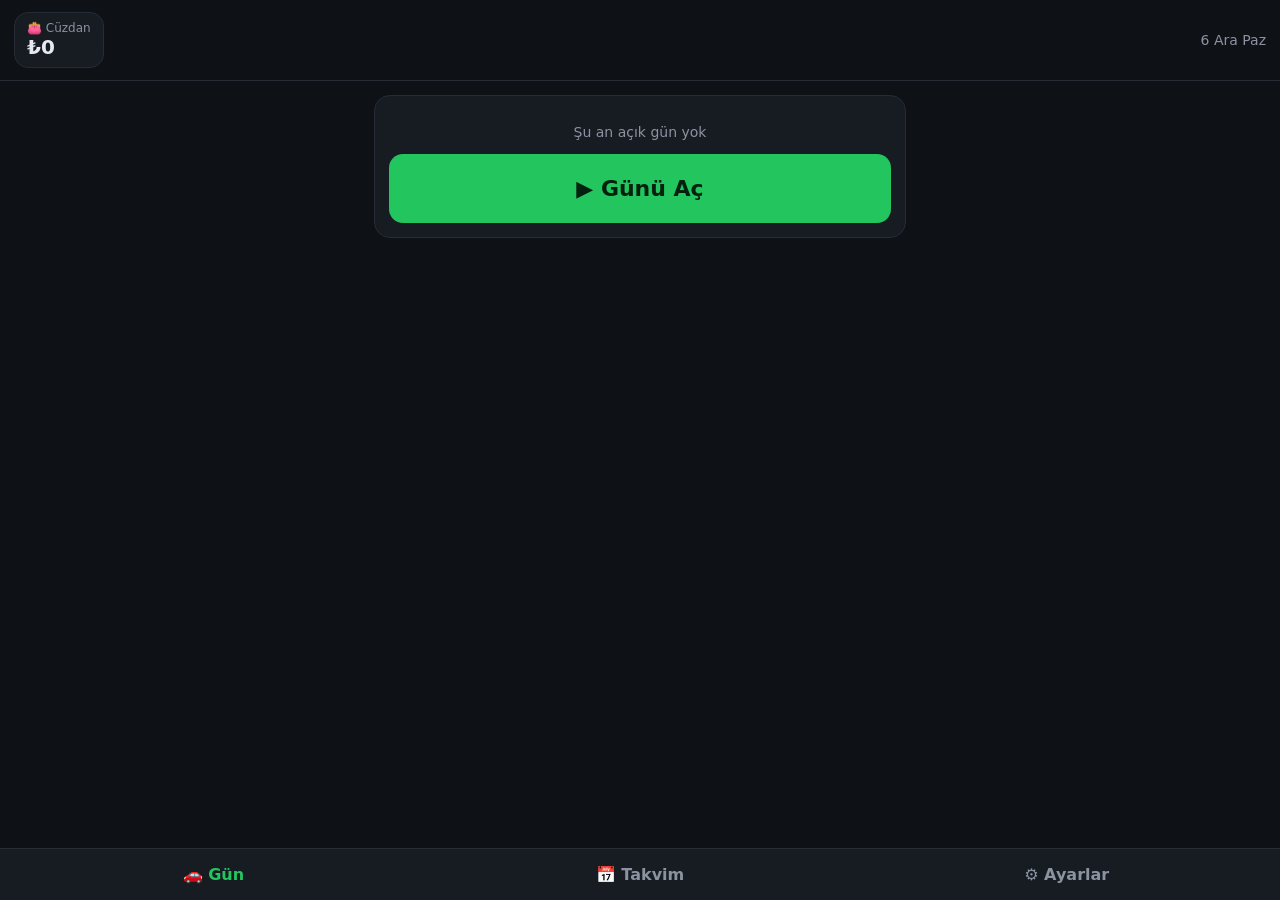
==== commit dba4b71c: "TAG: gün ekranını sadeleştir Ana ekran yine tutar ve tek büyük düğme. Konum arka planda kalır. Anali" ====
--- a/tag/index.html
+++ b/tag/index.html
@@ -7,7 +7,6 @@
 <style>
 :root{--bg:#0e1116;--card:#171b22;--line:#262c36;--tx:#e6e9ef;--mut:#8b93a1;--g:#22c55e;--r:#ef4444;--a:#f59e0b;--b:#3b82f6}
 *{box-sizing:border-box;-webkit-tap-highlight-color:transparent}
-html{color-scheme:dark}
 body{margin:0;background:var(--bg);color:var(--tx);font-family:system-ui,-apple-system,"Segoe UI",Roboto,sans-serif;padding-bottom:80px}
 header{position:sticky;top:0;z-index:5;background:var(--bg);display:flex;align-items:center;justify-content:space-between;padding:12px 14px;border-bottom:1px solid var(--line)}
 .wallet{background:var(--card);border:1px solid var(--line);border-radius:14px;padding:8px 12px;cursor:pointer}
@@ -16,20 +15,18 @@
 .card{background:var(--card);border:1px solid var(--line);border-radius:16px;padding:14px;margin-bottom:12px}
 button{font:inherit;border:0;border-radius:14px;padding:14px;color:#fff;background:var(--line);cursor:pointer;font-weight:600}
 .big{width:100%;font-size:22px;padding:22px}.g{background:var(--g);color:#04210f}.r{background:var(--r)}.b{background:var(--b)}.a{background:var(--a);color:#231400}
-input,textarea,select{font:inherit;width:100%;background:#0b0e13;color:var(--tx);border:1px solid var(--line);border-radius:12px;padding:14px;font-size:18px}
+input,textarea{font:inherit;width:100%;background:#0b0e13;color:var(--tx);border:1px solid var(--line);border-radius:12px;padding:14px;font-size:18px}
 .num{font-size:34px;text-align:center;font-weight:700}
 .row{display:flex;gap:10px}.row>*{flex:1}
 .timer{font-size:44px;font-weight:800;text-align:center;font-variant-numeric:tabular-nums}
 .mut{color:var(--mut);font-size:14px}.c{text-align:center}
 .stats{display:grid;grid-template-columns:1fr 1fr;gap:8px}.stats div{background:#0b0e13;border-radius:12px;padding:10px}.stats b{display:block;font-size:20px}
 .tabs{display:flex;background:var(--card);border-radius:14px;padding:4px;margin-bottom:10px}.tabs button{flex:1;background:none;padding:10px}.tabs button.on{background:var(--line)}
-.e{display:flex;align-items:flex-start;gap:8px;padding:10px 0;border-bottom:1px solid var(--line)}.e:last-child{border:0}
-.e .body{flex:1;min-width:0}
-.e .amt{font-weight:700;min-width:78px;text-align:right;white-space:nowrap}.e .sm{padding:8px 10px;font-size:14px}
-.acts{display:flex;flex-wrap:wrap;gap:6px;margin-top:8px}
+.e{display:flex;align-items:center;gap:8px;padding:10px 0;border-bottom:1px solid var(--line)}.e:last-child{border:0}
+.e .amt{font-weight:700;min-width:90px;text-align:right}.e .sm{padding:8px 10px;font-size:14px}
 .pos{color:var(--g)}.neg{color:var(--r)}
-nav{position:fixed;bottom:0;left:0;right:0;display:flex;background:var(--card);border-top:1px solid var(--line);padding-bottom:env(safe-area-inset-bottom);z-index:6}
-nav button{flex:1;background:none;border-radius:0;padding:14px 2px;color:var(--mut);font-size:13px}nav button.on{color:var(--g)}
+nav{position:fixed;bottom:0;left:0;right:0;display:flex;background:var(--card);border-top:1px solid var(--line);padding-bottom:env(safe-area-inset-bottom)}
+nav button{flex:1;background:none;border-radius:0;padding:16px 4px;color:var(--mut)}nav button.on{color:var(--g)}
 .cal{display:grid;grid-template-columns:repeat(7,1fr);gap:4px}
 .cal .h{font-size:12px;color:var(--mut);text-align:center}
 .d{min-height:62px;background:#0b0e13;border-radius:10px;padding:4px;font-size:11px;cursor:pointer;border:1px solid transparent}
@@ -37,54 +34,28 @@
 .d .v{font-weight:700;font-size:11px}
 .modal{position:fixed;inset:0;background:#000a;display:none;align-items:flex-end;z-index:10}.modal.on{display:flex}
 .sheet{background:var(--card);width:100%;max-width:560px;margin:auto auto 0;border-radius:20px 20px 0 0;padding:18px;max-height:88vh;overflow:auto}
-.sheet input,.sheet select{margin-top:6px}
+.sheet input{margin-top:8px}
 h2{margin:4px 0 12px;font-size:20px}h3{margin:6px 0;font-size:16px}
 .hide{display:none}
 a{color:var(--b)}
-.banner{border-color:#1f7a3a;background:#102216}
-.warn{border-color:var(--a)}
-.fare{font-size:32px;font-weight:800;text-align:center;color:var(--g)}
-.route{font-weight:650;font-size:15px;margin-top:2px;word-break:break-word}
-.jobmeta{color:var(--mut);font-size:13px;line-height:1.35}
-.job.off{opacity:.55}
-.bad{border-color:var(--r)!important}
-.hist{display:flex;align-items:flex-end;gap:2px;height:96px;margin-top:8px}
-.hist .col{flex:1;display:flex;flex-direction:column;justify-content:flex-end;align-items:center;height:100%;min-width:0}
-.hist .col b{display:block;width:100%;background:var(--g);border-radius:3px 3px 0 0}
-.hist .col span{font-size:9px;color:var(--mut);height:14px;line-height:14px}
-.barline{margin-top:10px}
-.barline .top{display:flex;justify-content:space-between;gap:8px;font-size:14px}
-.bar{height:8px;background:#0b0e13;border-radius:99px;overflow:hidden;margin-top:4px}
-.bar i{display:block;height:100%;background:var(--b);border-radius:99px}
-.bar.g i{background:var(--g)}
-.bar.a i{background:var(--a)}
-.call{background:#0b0e13;border-radius:12px;padding:10px;margin-top:8px}
 </style></head><body>
 <header><div class="wallet" id="wallet" onclick="walletOpen()"><small>👛 Cüzdan</small><b id="wv">₺0</b></div><div class="mut" id="hdate"></div></header>
 <main>
 <section id="pgDay"></section>
-<section id="pgIns" class="hide"></section>
 <section id="pgCal" class="hide"></section>
 <section id="pgSet" class="hide"></section>
 </main>
-<nav><button id="nDay" class="on" onclick="go('Day')">🚗 Gün</button><button id="nIns" onclick="go('Ins')">📊 Analiz</button><button id="nCal" onclick="go('Cal')">📅 Takvim</button><button id="nSet" onclick="go('Set')">⚙️ Ayarlar</button></nav>
+<nav><button id="nDay" class="on" onclick="go('Day')">🚗 Gün</button><button id="nCal" onclick="go('Cal')">📅 Takvim</button><button id="nSet" onclick="go('Set')">⚙️ Ayarlar</button></nav>
 <div class="modal" id="modal" onclick="if(event.target===this)closeM()"><div class="sheet" id="sheet"></div></div>
 <script>
-// İş: ücret, müşteri inince (İş Bitti) gelire yazılır. Yarım kalan iş bitirilebilir, iptal edilebilir, düzenlenebilir.
-// Eski gelir kayıtları konumsuz "legacy" işe dönüşür; süre ve mesafe hesaplanmaz.
-// Konum kaydı bekletmez. Bölge adı çevrimiçiyken Nominatim ile çözülür (en fazla ~1 istek/sn, önbellek, OSM atfı).
+// İş: ücret İş Bitti deyince gelire yazılır. Konum ve bölge arka planda, ekranı doldurmaz.
+// Eski gelirler konumsuz iş olarak durur. Nominatim: en fazla ~1 istek/sn, önbellek, OSM atfı.
 const K='tagApp_v1';
 const GK='tagApp_geo_v1';
 const LOC_MS=12000;
 const GEO_GAP=1100;
-const IDLE_CAP=3*60*60*1000;
 let S=load(), tab='in', calM=new Date(); calM.setDate(1);
-let modalMode=null, modalDay=null;
-let ins={city:'',from:'',to:'',preset:'all'};
-const geoQ=[];
-const geoQueued=new Set();
-const geoTries=new Map();
-const locToken=new Map();
+const geoQ=[], geoQueued=new Set(), geoTries=new Map(), locToken=new Map();
 let geoBusy=false;
 
 function load(){
@@ -99,15 +70,12 @@
     if(!Array.isArray(d.entries)){d.entries=[];changed=true}
     d.entries.forEach(e=>{
       if(!e||e.t!=='in'||e.kind)return;
-      e.kind='job';
-      e.status='done';
-      e.legacy=true;
+      e.kind='job';e.status='done';e.legacy=true;
       if(!e.startTs)e.startTs=e.ts;
       changed=true;
     });
   };
-  data.days.forEach(touch);
-  touch(data.open);
+  data.days.forEach(touch);touch(data.open);
   if(changed){try{localStorage.setItem(K,JSON.stringify(data))}catch(e){}}
   return data;
 }
@@ -115,69 +83,41 @@
 function geoCache(){try{const o=JSON.parse(localStorage.getItem(GK)||'{}');return o&&typeof o==='object'?o:{}}catch(e){return {}}}
 function saveGeoCache(obj){
   const keys=Object.keys(obj);
-  if(keys.length>500){
-    keys.sort((a,b)=>(obj[a].t||0)-(obj[b].t||0));
-    keys.slice(0,keys.length-400).forEach(k=>delete obj[k]);
-  }
+  if(keys.length>500){keys.sort((a,b)=>(obj[a].t||0)-(obj[b].t||0));keys.slice(0,keys.length-400).forEach(k=>delete obj[k])}
   try{localStorage.setItem(GK,JSON.stringify(obj))}catch(e){}
 }
 const nf=new Intl.NumberFormat('tr-TR',{minimumFractionDigits:0,maximumFractionDigits:2});
-const kmFmt=new Intl.NumberFormat('tr-TR',{minimumFractionDigits:1,maximumFractionDigits:1});
 const tl=v=>(v<0?'-':'')+'₺'+nf.format(Math.abs(Math.round(v*100)/100));
-const kmf=v=>kmFmt.format(v);
 const esc=s=>String(s==null?'':s).replace(/[&<>"]/g,c=>({'&':'&amp;','<':'&lt;','>':'&gt;','"':'&quot;'}[c]));
 const tm=t=>new Date(t).toLocaleTimeString('tr-TR',{hour:'2-digit',minute:'2-digit'});
 const dt=t=>new Date(t).toLocaleDateString('tr-TR',{day:'numeric',month:'long',year:'numeric',weekday:'long'});
-const pn=v=>{v=String(v).replace(/\s/g,'');if(v.includes(','))v=v.replace(/\./g,'').replace(',','.');const n=parseFloat(v);return n};
+const pn=v=>{v=String(v).replace(/\s/g,'');if(v.includes(','))v=v.replace(/\./g,'').replace(',','.');return parseFloat(v)};
 const dur=ms=>{const m=Math.floor(ms/60000);return Math.floor(m/60)+' sa '+String(m%60).padStart(2,'0')+' dk'};
-function durShort(ms){
-  const m=Math.round(ms/60000);
-  if(m<=0)return '';
-  if(m<60)return m+' dk';
-  const h=Math.floor(m/60),rm=m%60;
-  return h+' sa'+(rm?' '+rm+' dk':'');
-}
+function durShort(ms){const m=Math.round(ms/60000);if(m<=0)return '';if(m<60)return m+' dk';const h=Math.floor(m/60),rm=m%60;return h+' sa'+(rm?' '+rm+' dk':'')}
 const dkey=t=>{const d=new Date(t);return d.getFullYear()+'-'+String(d.getMonth()+1).padStart(2,'0')+'-'+String(d.getDate()).padStart(2,'0')};
 const hm=t=>{const x=new Date(t);return String(x.getHours()).padStart(2,'0')+':'+String(x.getMinutes()).padStart(2,'0')};
 function norm(s){return String(s||'').trim().toLocaleLowerCase('tr-TR').replace(/ı/g,'i')}
 function nid(p){return p+Date.now().toString(36)+Math.random().toString(36).slice(2,6)}
 function eachDay(fn){S.days.forEach(fn);if(S.open)fn(S.open)}
-function findEntry(id){
-  let found=null;
-  eachDay(d=>{
-    if(found)return;
-    const e=(d.entries||[]).find(x=>x.id===id);
-    if(e)found={day:d,entry:e};
-  });
-  return found;
-}
+function findEntry(id){let found=null;eachDay(d=>{if(found)return;const e=(d.entries||[]).find(x=>x.id===id);if(e)found={day:d,entry:e}});return found}
 function dayOf(did){return did?S.days.find(x=>x.id===did):S.open}
 function counts(e){return !!(e&&e.t==='in'&&e.status!=='cancelled'&&e.status!=='open')}
-function activeJob(){
-  if(!S.open)return null;
-  return S.open.entries.find(e=>e.kind==='job'&&e.status==='open')||null;
-}
+function activeJob(){if(!S.open)return null;return S.open.entries.find(e=>e.kind==='job'&&e.status==='open')||null}
 function calc(d){
   const end=d.end||Date.now();
   const incomes=(d.entries||[]).filter(counts);
   const inc=incomes.reduce((a,e)=>a+e.v,0);
   const exE=(d.entries||[]).filter(e=>e.t==='ex').reduce((a,e)=>a+e.v,0);
   const fuel=d.fuel||0,ex=exE+fuel,net=inc-ex;
-  const ms=Math.max(0,end-d.start-(d.brk||0));
-  const h=ms/3600000;
-  return {inc,ex,fuel,net,ms,h,ph:h>0?net/h:0,pk:d.km>0?net/d.km:0,rides:incomes.length};
+  const ms=Math.max(0,end-d.start-(d.brk||0)),h=ms/3600000;
+  return{inc,ex,fuel,net,ms,h,ph:h>0?net/h:0,pk:d.km>0?net/d.km:0,rides:incomes.length};
 }
 function haversine(lat1,lon1,lat2,lon2){
-  const R=6371,p=Math.PI/180;
-  const dLat=(lat2-lat1)*p,dLon=(lon2-lon1)*p;
+  const R=6371,p=Math.PI/180,dLat=(lat2-lat1)*p,dLon=(lon2-lon1)*p;
   const s=Math.sin(dLat/2)**2+Math.cos(lat1*p)*Math.cos(lat2*p)*Math.sin(dLon/2)**2;
   return 2*R*Math.asin(Math.min(1,Math.sqrt(s)));
 }
-function jobDuration(e){
-  if(!e||e.legacy||!e.startTs||!e.endTs)return null;
-  const ms=e.endTs-e.startTs;
-  return ms>0?ms:null;
-}
+function jobDuration(e){if(!e||e.legacy||!e.startTs||!e.endTs)return null;const ms=e.endTs-e.startTs;return ms>0?ms:null}
 function jobDistance(e){
   const a=e&&e.pickup,b=e&&e.dropoff;
   if(!a||!b||a.lat==null||b.lat==null||a.lng==null||b.lng==null)return null;
@@ -192,234 +132,66 @@
   return area||city||'';
 }
 function hasPlace(loc){return !!placeLabel(loc)}
-function areaText(loc){
-  const nice=placeLabel(loc);
-  if(nice)return nice;
-  if(!loc)return 'Konum yok';
-  if(loc.status==='pending')return 'Konum alınıyor…';
-  if(loc.status==='denied')return 'Konum izni yok';
-  if(loc.status==='timeout')return 'Konum alınamadı';
-  if(loc.status==='unavailable')return 'Konum yok';
-  if(loc.lat!=null)return navigator.onLine?'Bölge aranıyor…':'Çevrimdışı · bölge sonra';
-  return 'Konum yok';
-}
-function routeText(e){
-  if(!e||e.kind!=='job')return '';
-  const bare=!(e.pickup&&(e.pickup.lat!=null||e.pickup.area||e.pickup.city))&&!(e.dropoff&&(e.dropoff.lat!=null||e.dropoff.area||e.dropoff.city));
-  if(e.legacy&&bare)return 'Eski kayıt · konum yok';
-  const a=areaText(e.pickup);
-  if(e.status==='open')return a+' → bırakış bekleniyor';
-  return a+' → '+areaText(e.dropoff);
-}
-function timeText(e){
-  const s=e.startTs||e.ts;
-  if(e.kind==='job'&&e.status==='open')return tm(s)+' → devam';
-  if(e.kind==='job'&&e.endTs&&!e.legacy){
-    const ms=jobDuration(e);
-    return tm(s)+' → '+tm(e.endTs)+(ms&&durShort(ms)?' · '+durShort(ms):'');
-  }
-  return tm(s);
-}
-function metricsText(e){
-  if(!e||e.kind!=='job'||e.legacy)return '';
-  const parts=[];
-  const km=jobDistance(e),ms=jobDuration(e);
-  if(km!=null)parts.push('~'+kmf(km)+' km kuş uçuşu');
-  if(km!=null&&km>=0.05)parts.push(tl(e.v/km)+'/km');
-  if(ms!=null&&ms>=60000)parts.push(tl(e.v/(ms/60000))+'/dk');
-  return parts.join(' · ');
-}
 function walletTotal(){let w=S.days.reduce((a,d)=>a+calc(d).net,0);if(S.open)w+=calc(S.open).net;return w+S.adj.reduce((a,x)=>a+x.v,0)}
-function go(p){['Day','Ins','Cal','Set'].forEach(x=>{document.getElementById('pg'+x).classList.toggle('hide',x!==p);document.getElementById('n'+x).classList.toggle('on',x===p)});render()}
+function go(p){['Day','Cal','Set'].forEach(x=>{document.getElementById('pg'+x).classList.toggle('hide',x!==p);document.getElementById('n'+x).classList.toggle('on',x===p)});render()}
 function render(){
-  const w=walletTotal();
-  const wv=document.getElementById('wv');
-  wv.textContent=tl(w);
-  wv.className=w<0?'neg':'';
+  const w=walletTotal();const wv=document.getElementById('wv');wv.textContent=tl(w);wv.className=w<0?'neg':'';
   document.getElementById('hdate').textContent=new Date().toLocaleDateString('tr-TR',{day:'numeric',month:'short',weekday:'short'});
-  rDay();rIns();rCal();rSet();
-}
-function renderSoft(){
-  const mode=modalMode,day=modalDay,y=window.scrollY;
-  const ids=['amt','note','km','fuel'];
-  const vals={};
-  const ae=document.activeElement;
-  const focusId=ae&&ae.id&&mode!=='form'&&mode!=='wallet'&&mode!=='day'?ae.id:'';
-  ids.forEach(id=>{const n=document.getElementById(id);if(n&&!(n.closest&&n.closest('#sheet')))vals[id]=n.value});
-  render();
-  ids.forEach(id=>{const n=document.getElementById(id);if(n&&vals[id]!=null)n.value=vals[id]});
-  if(focusId){const n=document.getElementById(focusId);if(n)n.focus()}
-  if(mode==='day'&&day)showDay(day);
-  window.scrollTo(0,y);
-}
-function pendingJobs(){
-  const out=[];
-  S.days.forEach(d=>(d.entries||[]).forEach(e=>{if(e.kind==='job'&&e.status==='open')out.push({d,e})}));
-  return out;
-}
-function currentIdle(d){
-  if(!d||activeJob())return null;
-  const seq=(d.entries||[]).filter(e=>e.t==='in'&&e.status!=='cancelled'&&e.status!=='open')
-    .slice().sort((a,b)=>(a.startTs||a.ts)-(b.startTs||b.ts));
-  if(!seq.length)return null;
-  const last=seq[seq.length-1];
-  const end=(last.kind==='job'&&last.endTs&&!last.legacy)?last.endTs:(last.startTs||last.ts);
-  const ms=Date.now()-end;
-  if(ms<60000)return null;
-  return {ms,where:placeLabel(last.dropoff)};
-}
-function idleNowText(){
-  if(!S.open)return '';
-  const info=currentIdle(S.open);
-  if(!info)return '';
-  return 'Son bırakıştan beri '+durShort(info.ms)+(info.where?' · '+info.where:'');
+  rDay();rCal();rSet();
 }
 function rDay(){
   const el=document.getElementById('pgDay');
-  const pend=pendingJobs();
-  const warn=pend.length?`<div class="card warn"><b>Bitmemiş iş</b><p class="mut">${pend.length} iş yarım kalmış. Bitirebilir veya iptal edebilirsin.</p>${pend.map(({d,e})=>`<button style="width:100%;margin-top:8px" onclick="showDay('${d.id}')">${esc(new Date(d.start).toLocaleDateString('tr-TR',{day:'numeric',month:'short'}))} · ${tl(e.v)} · ${tm(e.startTs||e.ts)}</button>`).join('')}</div>`:'';
   if(!S.open){
     const last=S.days[S.days.length-1];
-    el.innerHTML=warn+`<div class="card c"><p class="mut">Şu an açık gün yok</p><button class="big g" id="btnOpen" onclick="openDay()">▶ Günü Aç</button></div>`+(last?summary(last,'Son gün')+dayBtns(last.id):'');
+    el.innerHTML=`<div class="card c"><p class="mut">Şu an açık gün yok</p><button class="big g" id="btnOpen" onclick="openDay()">▶ Günü Aç</button></div>`+(last?summary(last,'Son gün')+dayBtns(last.id):'');
     return;
   }
   const d=S.open,c=calc(d),job=activeJob();
-  el.innerHTML=warn+`<div class="card"><div class="mut c">Açılış: ${tm(d.start)} · ${new Date(d.start).toLocaleDateString('tr-TR')}</div><div class="timer" id="timer">${clock(c.ms)}</div>
-    <div class="mut c" id="idleNow">${esc(idleNowText())}</div>
-    <div class="stats"><div><span class="mut">Gelir</span><b class="pos" id="statInc">${tl(c.inc)}</b></div><div><span class="mut">Gider</span><b class="neg">${tl(c.ex)}</b></div>
-    <div><span class="mut">Net</span><b>${tl(c.net)}</b></div><div><span class="mut">Müşteri</span><b id="statRides">${c.rides}</b></div></div></div>
-    ${job?jobBanner(job):''}
-    ${formCard(job)}
-    <div class="card" id="jobList"><h3>Bugünün kayıtları (${d.entries.length})</h3>${d.entries.length?d.entries.slice().reverse().map(e=>entryRow(e,'')).join(''):'<p class="mut">Henüz kayıt yok</p>'}</div>
-    <div class="card"><h3>Günü Kapat</h3><div class="row"><div><span class="mut">Kaç km?</span><input id="km" inputmode="decimal" placeholder="km" value="${d.km?String(d.km).replace('.',','):''}"></div><div><span class="mut">Yakıt ₺</span><input id="fuel" inputmode="decimal" placeholder="₺" value="${d.fuel?String(d.fuel).replace('.',','):''}"></div></div>
-    <button class="big a" style="margin-top:10px" id="btnClose" onclick="closeDay()">■ Günü Kapat</button></div>`;
-}
-function jobBanner(e){
-  return `<div class="card banner" id="openJob"><div class="mut c">İş devam ediyor · ${tm(e.startTs)} başladı</div>
-    <div class="fare">${tl(e.v)}</div>
-    <div class="timer" id="jobTimer" style="font-size:28px">${durShort(Date.now()-e.startTs)||'0 dk'}</div>
-    <div class="c route" id="openRoute">${esc(routeText(e))}</div>
-    ${e.note?`<div class="mut c">${esc(e.note)}</div>`:''}
-    <p class="mut c">Ücret, müşteri inince gelire yazılır.</p>
-    <button class="big g" id="btnFinish" onclick="finishJob('${e.id}','')">İş Bitti</button>
-    <div class="row" style="margin-top:8px"><button id="btnCancel" onclick="cancelJob('${e.id}','')">İptal</button><button id="btnEditOpen" onclick="editJob('${e.id}','')">Düzenle</button></div></div>`;
+  el.innerHTML=`<div class="card"><div class="mut c">Açılış: ${tm(d.start)} · ${new Date(d.start).toLocaleDateString('tr-TR')}</div><div class="timer" id="timer">${clock(c.ms)}</div>
+ <div class="stats"><div><span class="mut">Gelir</span><b class="pos" id="statInc">${tl(c.inc)}</b></div><div><span class="mut">Gider</span><b class="neg">${tl(c.ex)}</b></div>
+ <div><span class="mut">Net</span><b>${tl(c.net)}</b></div><div><span class="mut">Müşteri</span><b id="statRides">${c.rides}</b></div></div></div>
+ ${formCard(job)}
+ <div class="card" id="jobList"><h3>Bugünün kayıtları (${d.entries.length})</h3>${d.entries.length?d.entries.slice().reverse().map(e=>entryRow(e,'')).join(''):'<p class="mut">Henüz kayıt yok</p>'}</div>
+ <div class="card"><h3>Günü Kapat</h3><div class="row"><div><span class="mut">Kaç km?</span><input id="km" inputmode="decimal" placeholder="km" value="${d.km?String(d.km).replace('.',','):''}"></div><div><span class="mut">Yakıt ₺</span><input id="fuel" inputmode="decimal" placeholder="₺" value="${d.fuel?String(d.fuel).replace('.',','):''}"></div></div>
+ <button class="big a" style="margin-top:10px" id="btnClose" onclick="closeDay()">■ Günü Kapat</button></div>`;
 }
 function formCard(job){
-  const tabs=`<div class="tabs"><button class="${tab==='in'?'on':''}" onclick="tab='in';rDay()">+ İş</button><button class="${tab==='ex'?'on':''}" onclick="tab='ex';rDay()">− Gider</button></div>`;
-  if(tab==='ex'){
-    return `<div class="card">${tabs}<input id="amt" class="num" inputmode="decimal" autocomplete="off" placeholder="₺ tutar" oninput="this.classList.remove('bad')" onkeydown="if(event.key==='Enter')addExpense()">
-      <input id="note" placeholder="Ne gideri? (yemek, yıkama…)" style="margin:8px 0;font-size:16px" onkeydown="if(event.key==='Enter')addExpense()">
-      <button class="big r" id="btnAdd" onclick="addExpense()">Gider Ekle</button></div>`;
-  }
-  if(job){
-    return `<div class="card">${tabs}<p class="mut">Açık iş bitmeden yenisi başlamaz. Bahşiş veya düzeltme için düz gelir kullan.</p>
-      <input id="amt" class="num" inputmode="decimal" autocomplete="off" placeholder="₺ tutar" oninput="this.classList.remove('bad')" onkeydown="if(event.key==='Enter')addPlain()">
-      <input id="note" placeholder="Not (isteğe bağlı)" style="margin:8px 0;font-size:16px" onkeydown="if(event.key==='Enter')addPlain()">
-      <button class="big" id="btnPlain" onclick="addPlain()">Düz gelir ekle</button></div>`;
-  }
-  return `<div class="card">${tabs}<input id="amt" class="num" inputmode="decimal" autocomplete="off" placeholder="₺ tutar" oninput="this.classList.remove('bad')" onkeydown="if(event.key==='Enter')startJob()">
-    <input id="note" placeholder="Not (isteğe bağlı)" style="margin:8px 0;font-size:16px" onkeydown="if(event.key==='Enter')startJob()">
-    <button class="big g" id="btnStart" onclick="startJob()">İş Başladı</button>
-    <p class="mut c">Alış konumu kendiliğinden yazılır. Konum izni ilk işte sorulur; reddedersen kayıt yine de durur.</p>
-    <button id="btnPlain" style="width:100%;margin-top:8px" onclick="addPlain()">Düz gelir (başlangıç/bitiş yok)</button></div>`;
+  const tabs=`<div class="tabs"><button class="${tab==='in'?'on':''}" onclick="tab='in';rDay()">+ Gelir</button><button class="${tab==='ex'?'on':''}" onclick="tab='ex';rDay()">− Gider</button></div>`;
+  if(tab==='ex')return `<div class="card">${tabs}<input id="amt" class="num" inputmode="decimal" placeholder="₺ tutar" onkeydown="if(event.key==='Enter')addExpense()"><input id="note" placeholder="Ne gideri? (yemek, yıkama…)" style="margin:8px 0;font-size:16px" onkeydown="if(event.key==='Enter')addExpense()"><button class="big r" id="btnAdd" onclick="addExpense()">Gider Ekle</button></div>`;
+  if(job)return `<div class="card">${tabs}<button class="big g" id="btnFinish" onclick="finishJob('${job.id}','')">İş Bitti</button></div>`;
+  return `<div class="card">${tabs}<input id="amt" class="num" inputmode="decimal" placeholder="₺ tutar" onkeydown="if(event.key==='Enter')startJob()"><input id="note" placeholder="Not (isteğe bağlı)" style="margin:8px 0;font-size:16px" onkeydown="if(event.key==='Enter')startJob()"><button class="big g" id="btnStart" onclick="startJob()">İş Başladı</button></div>`;
 }
 function entryRow(e,did){
-  if(e.t==='ex'){
-    return `<div class="e" data-eid="${e.id}"><span class="mut">${tm(e.ts)}</span><span style="flex:1">${esc(e.note)||'Gider'}</span><span class="amt neg">−${tl(e.v)}</span><button class="sm" onclick="editE('${e.id}','${did}')">✎</button><button class="sm" onclick="delE('${e.id}','${did}')">🗑</button></div>`;
-  }
-  const cancelled=e.status==='cancelled';
-  const metrics=metricsText(e);
-  let amt;
-  if(cancelled)amt=`<span class="amt mut"><s>${tl(e.v)}</s></span>`;
-  else if(e.status==='open')amt=`<span class="amt" style="color:var(--a)">${tl(e.v)}<small class="mut" style="display:block;font-weight:500">açık</small></span>`;
-  else amt=`<span class="amt pos">+${tl(e.v)}</span>`;
-  const q=`'${e.id}','${did}'`;
-  const btns=[];
-  if(cancelled){
-    btns.push(`<button class="sm" onclick="restoreJob(${q})">Geri al</button>`);
-  }else{
-    if(e.kind==='job'&&e.status==='open'){
-      if(did)btns.push(`<button class="sm g" onclick="finishJob(${q})">Bitir</button>`);
-      btns.push(`<button class="sm" onclick="cancelJob(${q})">İptal</button>`);
-    }
-    if(e.kind==='job')btns.push(`<button class="sm" onclick="fixArea(${q})">Bölge</button>`);
-    btns.push(`<button class="sm" onclick="editE(${q})">✎</button>`);
-  }
-  btns.push(`<button class="sm" onclick="delE(${q})">🗑</button>`);
-  const kind=e.kind==='plain'?' · düz gelir':'';
-  const flag=cancelled?' · iptal':'';
-  return `<div class="e job ${cancelled?'off':''}" data-eid="${e.id}" data-status="${esc(e.status||'')}"><div class="body"><div>${esc(timeText(e))}${kind}${flag}</div>${e.kind==='job'?`<div class="route">${esc(routeText(e))}</div>`:''}${metrics?`<div class="jobmeta metrics">${esc(metrics)}</div>`:''}${e.note?`<div class="jobmeta">${esc(e.note)}</div>`:''}<div class="acts">${btns.join('')}</div></div>${amt}</div>`;
+  const open=e.kind==='job'&&e.status==='open';
+  const amt=e.t!=='in'?`<span class="amt neg">−${tl(e.v)}</span>`:open?`<span class="amt">${tl(e.v)}</span>`:`<span class="amt pos">+${tl(e.v)}</span>`;
+  return `<div class="e" data-eid="${e.id}"><span class="mut">${tm(e.ts||e.startTs)}</span><span style="flex:1">${esc(e.note)}</span>${amt}<button class="sm" onclick="editE('${e.id}','${did}')">✎</button><button class="sm" onclick="delE('${e.id}','${did}')">🗑</button></div>`;
 }
 const clock=ms=>{const s=Math.floor(ms/1000);return String(Math.floor(s/3600)).padStart(2,'0')+':'+String(Math.floor(s/60)%60).padStart(2,'0')+':'+String(s%60).padStart(2,'0')};
 function openDay(){if(S.open)return alert('Zaten açık bir gün var.');S.open={id:nid('d'),start:Date.now(),entries:[]};save();render()}
-function needAmt(){
-  const a=document.getElementById('amt');
-  const v=pn(a.value);
-  if(!(v>0)){a.classList.add('bad');a.focus();return null}
-  return v;
-}
 function startJob(){
-  if(!S.open)return;
-  if(activeJob())return alert('Önce açık işi bitir veya iptal et.');
-  const v=needAmt();if(v==null)return;
-  const note=(document.getElementById('note').value||'').trim();
-  const ts=Date.now();
+  if(!S.open||activeJob())return;
+  const a=document.getElementById('amt');const v=pn(a.value);if(!(v>0)){a.focus();return}
+  const note=(document.getElementById('note').value||'').trim(),ts=Date.now();
   const e={id:nid('e'),t:'in',kind:'job',status:'open',legacy:false,v,note,ts,startTs:ts,endTs:null,pickup:{status:'pending'},dropoff:null};
-  S.open.entries.push(e);
-  save();
-  captureLoc(e.id,'pickup');
-  render();
-}
-function addPlain(){
-  if(!S.open)return;
-  const v=needAmt();if(v==null)return;
-  const note=(document.getElementById('note').value||'').trim();
-  const ts=Date.now();
-  S.open.entries.push({id:nid('e'),t:'in',kind:'plain',status:'done',v,note,ts,startTs:ts});
-  save();render();
+  S.open.entries.push(e);save();captureLoc(e.id,'pickup');render();
 }
 function addExpense(){
   if(!S.open)return;
-  const v=needAmt();if(v==null)return;
-  const note=(document.getElementById('note').value||'').trim();
-  S.open.entries.push({id:nid('e'),t:'ex',v,note,ts:Date.now()});
-  save();render();
-  const a=document.getElementById('amt');if(a)a.focus();
-}
-function finishJob(id,did,withLoc){
+  const a=document.getElementById('amt');const v=pn(a.value);if(!(v>0)){a.focus();return}
+  S.open.entries.push({id:nid('e'),t:'ex',v,note:(document.getElementById('note').value||'').trim(),ts:Date.now()});
+  save();render();const n=document.getElementById('amt');if(n)n.focus();
+}
+function finishJob(id,did){
   const d=dayOf(did);if(!d)return;
   const e=d.entries.find(x=>x.id===id);if(!e||e.status!=='open')return;
-  e.status='done';
+  e.status='done';e.legacy=false;
+  const closed=!!(did&&d.end);
+  if(closed){e.endTs=(d.end>e.startTs)?d.end:Date.now();save();after(did);return}
   e.endTs=Date.now();
-  e.legacy=false;
-  if(withLoc===false){
-    save();
-    after(did);
-    return;
-  }
   const prev=e.dropoff||{};
   if(prev.manual)e.dropoff={status:'pending',area:prev.area||'',city:prev.city||'',district:prev.district||'',neighbourhood:prev.neighbourhood||'',manual:true};
   else e.dropoff={status:'pending'};
-  save();
-  captureLoc(id,'dropoff');
-  after(did);
-}
-function cancelJob(id,did){
-  if(!confirm('İş iptal edilsin mi? Gelire yazılmaz.'))return;
-  const d=dayOf(did);if(!d)return;
-  const e=d.entries.find(x=>x.id===id);if(!e)return;
-  e.status='cancelled';
-  after(did);
-}
-function restoreJob(id,did){
-  const d=dayOf(did);if(!d)return;
-  const e=d.entries.find(x=>x.id===id);if(!e)return;
-  if(!e.endTs){
-    const other=(d.entries||[]).some(x=>x!==e&&x.kind==='job'&&x.status==='open');
-    if(other){alert('Bu günde zaten açık bir iş var.');return}
-    e.status='open';
-  }else e.status='done';
-  after(did);
+  save();captureLoc(id,'dropoff');after(did);
 }
 function after(did){save();render();if(did)showDay(did)}
 function delE(id,did){const d=dayOf(did);if(!d||!confirm('Kayıt silinsin mi?'))return;d.entries=d.entries.filter(e=>e.id!==id);after(did)}
@@ -429,122 +201,58 @@
   if(e.t==='in'&&e.kind==='job')return editJob(id,did);
   const v=prompt('Yeni tutar (₺):',String(e.v).replace('.',','));if(v===null)return;
   const n=pn(v);if(!(n>0))return alert('Geçersiz tutar');
-  const no=prompt('Not:',e.note||'');
-  e.v=n;if(no!==null)e.note=no.trim();
-  after(did);
+  const no=prompt('Not:',e.note||'');e.v=n;if(no!==null)e.note=no.trim();after(did);
 }
 function editJob(id,did){
   const d=dayOf(did);if(!d)return;
   const e=d.entries.find(x=>x.id===id);if(!e)return;
-  modalMode='form';
-  M(`<h2>İşi düzenle</h2>
-    <span class="mut">Tutar ₺</span>
+  const p=e.pickup||{},dp=e.dropoff||{};
+  M(`<h2>Düzenle</h2>
     <input id="ev" class="num" inputmode="decimal" value="${esc(String(e.v).replace('.',','))}">
-    <span class="mut">Not</span>
-    <input id="en" value="${esc(e.note||'')}">
-    <div class="row"><div><span class="mut">Başlangıç</span><input id="es" value="${hm(e.startTs||e.ts)}" placeholder="SS:DD"></div><div><span class="mut">Bitiş</span><input id="ee" value="${e.endTs?hm(e.endTs):''}" placeholder="SS:DD"></div></div>
-    <p class="mut">Bitiş, başlangıçtan küçükse ertesi güne sayılır. Bitişi yazıp kaydedersen açık iş tamamlanır (konum alınmaz).</p>
+    <input id="en" placeholder="Not" value="${esc(e.note||'')}">
+    <p class="mut">Alış bölgesi</p>
+    <input id="pa" data-orig="${esc(p.area||'')}" value="${esc(p.area||'')}" placeholder="Mahalle, ilçe">
+    <input id="pc" data-orig="${esc(p.city||'')}" value="${esc(p.city||'')}" placeholder="Şehir">
+    <p class="mut">Bırakış bölgesi</p>
+    <input id="da" data-orig="${esc(dp.area||'')}" value="${esc(dp.area||'')}" placeholder="Mahalle, ilçe">
+    <input id="dc" data-orig="${esc(dp.city||'')}" value="${esc(dp.city||'')}" placeholder="Şehir">
     <button class="big g" id="btnSaveJob" onclick="saveJobEdit('${id}','${did}')">Kaydet</button>
     <button style="width:100%;margin-top:8px" onclick="${did?`showDay('${did}')`:'closeM()'}">Vazgeç</button>`);
 }
 function saveJobEdit(id,did){
   const d=dayOf(did);if(!d)return;
   const e=d.entries.find(x=>x.id===id);if(!e)return;
-  const n=pn(document.getElementById('ev').value);
-  if(!(n>0))return alert('Geçersiz tutar');
-  const base=e.startTs||e.ts;
-  const ns=atHM(base,document.getElementById('es').value);
-  if(ns===null)return alert('Başlangıç saati SS:DD olmalı, örn. 08:30');
-  e.v=n;
-  e.note=document.getElementById('en').value.trim();
-  e.startTs=ns;
-  e.ts=ns;
-  const ee=document.getElementById('ee').value.trim();
-  if(ee){
-    let ne=atHM(ns,ee);
-    if(ne===null)return alert('Bitiş saati SS:DD olmalı, örn. 18:40');
-    if(ne<=ns)ne+=86400000;
-    e.endTs=ne;
-    e.legacy=false;
-    if(e.status==='open')e.status='done';
-  }
-  closeM();
-  after(did);
-}
-function fixArea(id,did){
-  const f=findEntry(id);if(!f)return;
-  const e=f.entry;
-  const p=e.pickup||{},dp=e.dropoff||{};
-  modalMode='form';
-  const coord=loc=>loc&&loc.lat!=null?`<div class="mut">${Number(loc.lat).toFixed(5)}, ${Number(loc.lng).toFixed(5)}${loc.acc?` · ±${Math.round(loc.acc)} m`:''}</div>`:`<div class="mut">Koordinat yok</div>`;
-  M(`<h2>Bölgeyi düzelt</h2>
-    <h3>Alış</h3>${coord(e.pickup)}
-    <input id="pa" data-orig="${esc(p.area||'')}" value="${esc(p.area||'')}" placeholder="Mahalle, ilçe">
-    <input id="pc" data-orig="${esc(p.city||'')}" value="${esc(p.city||'')}" placeholder="Şehir">
-    <button style="width:100%;margin-top:8px" onclick="recapture('${id}','${did}','pickup')">Alış konumunu şimdi al</button>
-    <h3>Bırakış</h3>${coord(e.dropoff)}
-    <input id="da" data-orig="${esc(dp.area||'')}" value="${esc(dp.area||'')}" placeholder="Mahalle, ilçe">
-    <input id="dc" data-orig="${esc(dp.city||'')}" value="${esc(dp.city||'')}" placeholder="Şehir">
-    <button style="width:100%;margin-top:8px" onclick="recapture('${id}','${did}','dropoff')">Bırakış konumunu şimdi al</button>
-    <button class="big g" style="margin-top:8px" id="btnSaveArea" onclick="saveArea('${id}','${did}')">Kaydet</button>
-    <button style="width:100%;margin-top:8px" onclick="${did?`showDay('${did}')`:'closeM()'}">Vazgeç</button>`);
-}
-function saveArea(id,did){
-  const f=findEntry(id);if(!f)return;
-  const e=f.entry;
+  const n=pn(document.getElementById('ev').value);if(!(n>0))return alert('Geçersiz tutar');
+  e.v=n;e.note=document.getElementById('en').value.trim();
   [['pickup','pa','pc'],['dropoff','da','dc']].forEach(([slot,ai,ci])=>{
     const areaEl=document.getElementById(ai),cityEl=document.getElementById(ci);
     const area=areaEl.value.trim(),city=cityEl.value.trim();
     if(area===(areaEl.dataset.orig||'')&&city===(cityEl.dataset.orig||''))return;
-    const prev=e[slot]||{};
-    e[slot]=Object.assign({},prev,{area,city,manual:true});
+    e[slot]=Object.assign({},e[slot],{area,city,manual:true});
   });
-  closeM();
-  after(did);
-}
-function recapture(id,did,slot){
-  const f=findEntry(id);if(!f)return;
-  const prev=f.entry[slot]||{};
-  if(prev.manual)f.entry[slot]={status:'pending',area:prev.area||'',city:prev.city||'',district:prev.district||'',neighbourhood:prev.neighbourhood||'',manual:true};
-  else f.entry[slot]={status:'pending'};
-  save();
-  captureLoc(id,slot);
-  closeM();
-  if(did)showDay(did);else render();
+  closeM();after(did);
 }
 function closeDay(){
   const km=pn(document.getElementById('km').value||0)||0,fuel=pn(document.getElementById('fuel').value||0)||0;
-  let msg='Gün kapatılsın mı?';
-  if(activeJob())msg+=' Açık işin ücreti henüz dahil değil. Sonra bitirebilir veya iptal edebilirsin.';
+  const msg=activeJob()?'Gün kapatılsın mı? Açık işi takvimden bitirebilirsin.':'Gün kapatılsın mı?';
   if(!confirm(msg))return;
   const d=S.open;d.end=Date.now();d.km=km;d.fuel=fuel;S.days.push(d);S.open=null;save();render();showDay(d.id);
 }
-function dayTripBits(d){
-  let km=0,ms=0,nKm=0,nMs=0;
-  (d.entries||[]).forEach(e=>{
-    if(!counts(e))return;
-    const k=jobDistance(e),m=jobDuration(e);
-    if(k!=null){km+=k;nKm++}
-    if(m!=null){ms+=m;nMs++}
-  });
-  return {km,ms,nKm,nMs};
-}
 function summary(d,title){
-  const c=calc(d),t=dayTripBits(d);
-  const extra=(t.nKm||t.nMs)?`<div><span class="mut">Kuş uçuşu</span><b>${t.nKm?kmf(t.km)+' km':'—'}</b></div><div><span class="mut">İş süresi</span><b>${t.nMs?dur(t.ms):'—'}</b></div>`:'';
+  const c=calc(d);
   return `<div class="card"><h3>${title||'Gün özeti'}</h3><div class="mut">${dt(d.start)}<br>${tm(d.start)} → ${d.end?tm(d.end):'…'} (${dur(c.ms)})</div><br>
-    <div class="stats"><div><span class="mut">Gelir</span><b class="pos">${tl(c.inc)}</b></div><div><span class="mut">Gider (yakıt dahil)</span><b class="neg">${tl(c.ex)}</b></div>
-    <div><span class="mut">Net</span><b class="${c.net<0?'neg':'pos'}">${tl(c.net)}</b></div><div><span class="mut">Süre</span><b>${dur(c.ms)}</b></div>
-    <div><span class="mut">Saatlik net</span><b>${tl(c.ph)}</b></div><div><span class="mut">Km başı net</span><b>${d.km?tl(c.pk):'—'}</b></div>
-    <div><span class="mut">Müşteri sayısı</span><b>${c.rides}</b></div><div><span class="mut">Müşteri başı ort.</span><b>${c.rides?tl(c.inc/c.rides):'—'}</b></div><div><span class="mut">Saatte müşteri</span><b>${c.h>0?nf.format(Math.round(c.rides/c.h*10)/10):'—'}</b></div><div><span class="mut">Km / Yakıt</span><b>${nf.format(d.km||0)} km · ${tl(c.fuel)}</b></div>${extra}</div></div>`;
+ <div class="stats"><div><span class="mut">Gelir</span><b class="pos">${tl(c.inc)}</b></div><div><span class="mut">Gider (yakıt dahil)</span><b class="neg">${tl(c.ex)}</b></div>
+ <div><span class="mut">Net</span><b class="${c.net<0?'neg':'pos'}">${tl(c.net)}</b></div><div><span class="mut">Süre</span><b>${dur(c.ms)}</b></div>
+ <div><span class="mut">Saatlik net</span><b>${tl(c.ph)}</b></div><div><span class="mut">Km başı net</span><b>${d.km?tl(c.pk):'—'}</b></div>
+ <div><span class="mut">Müşteri sayısı</span><b>${c.rides}</b></div><div><span class="mut">Müşteri başı ort.</span><b>${c.rides?tl(c.inc/c.rides):'—'}</b></div><div><span class="mut">Saatte müşteri</span><b>${c.h>0?nf.format(Math.round(c.rides/c.h*10)/10):'—'}</b></div><div><span class="mut">Km / Yakıt</span><b>${nf.format(d.km||0)} km · ${tl(c.fuel)}</b></div></div></div>`;
 }
 function showDay(id){
   const d=S.days.find(x=>x.id===id);if(!d)return;
-  modalMode='day';modalDay=id;
-  const banners=d.entries.filter(e=>e.kind==='job'&&e.status==='open').map(e=>`<div class="card banner"><b>Açık iş · ${tl(e.v)}</b><div class="route">${esc(routeText(e))}</div><p class="mut">Bitirirsen bırakış konumu şu anki yerin olur. Yanlışsa bölgeyi elle düzeltebilirsin.</p><button class="big g" onclick="finishJob('${e.id}','${d.id}')">İş Bitti</button><button class="big" style="margin-top:8px" onclick="finishJob('${e.id}','${d.id}',false)">Konumsuz bitir</button><button class="r big" style="margin-top:8px" onclick="cancelJob('${e.id}','${d.id}')">İptal</button></div>`).join('');
-  M(summary(d,'Gün özeti')+dayBtns(d.id)+banners+`<div class="card"><h3>Kayıtlar (${d.entries.length})</h3>${d.entries.map(e=>entryRow(e,d.id)).join('')||'<p class="mut">Kayıt yok</p>'}
-    <div class="row" style="margin-top:8px"><button class="g" onclick="addPastJob('${d.id}')">+ İş</button><button onclick="addC('${d.id}','in')">+ Düz gelir</button><button class="r" onclick="addC('${d.id}','ex')">− Gider</button></div></div>
-    <div class="row"><button class="r" onclick="delDay('${d.id}')">Günü Sil</button><button onclick="closeM()">Kapat</button></div>`);
+  const open=d.entries.find(e=>e.kind==='job'&&e.status==='open');
+  const fin=open?`<button class="big g" style="margin-bottom:10px" id="btnFinish" onclick="finishJob('${open.id}','${d.id}')">İş Bitti</button>`:'';
+  M(summary(d,'Gün özeti')+dayBtns(d.id)+`<div class="card"><h3>Kayıtlar (${d.entries.length})</h3>${fin}${d.entries.map(e=>entryRow(e,d.id)).join('')||'<p class="mut">Kayıt yok</p>'}
+ <div class="row" style="margin-top:8px"><button class="g" onclick="addC('${d.id}','in')">+ Gelir ekle</button><button class="r" onclick="addC('${d.id}','ex')">− Gider ekle</button></div></div>
+ <div class="row"><button class="r" onclick="delDay('${d.id}')">Günü Sil</button><button onclick="closeM()">Kapat</button></div>`);
 }
 function dayBtns(id){return `<div class="row" style="margin-bottom:12px"><button class="g" onclick="reopen('${id}')">▶ Günü Tekrar Aç</button><button onclick="editDay('${id}')">✎ Günü Düzenle</button></div>`}
 function reopen(id){
@@ -556,103 +264,57 @@
 }
 function addC(did,t){
   const d=dayOf(did);if(!d)return;
-  const v=prompt((t==='in'?'Düz gelir':'Gider')+' tutarı (₺):');if(v===null)return;
+  const v=prompt((t==='in'?'Gelir':'Gider')+' tutarı (₺):');if(v===null)return;
   const n=pn(v);if(!(n>0))return alert('Geçersiz tutar');
   const no=prompt('Not (isteğe bağlı):','');
   const ts=d.end||Date.now();
   const e={id:nid('e'),t,v:n,note:(no||'').trim(),ts};
   if(t==='in'){e.kind='plain';e.status='done';e.startTs=ts}
-  d.entries.push(e);
-  d.entries.sort((a,b)=>(a.ts||0)-(b.ts||0));
-  after(did);
-}
-function addPastJob(did){
-  modalMode='form';
-  M(`<h2>Geçmiş iş</h2><p class="mut">O anki konum alınmaz. Bölgeyi biliyorsan yaz.</p>
-    <span class="mut">Tutar ₺</span><input id="ev" class="num" inputmode="decimal" placeholder="₺">
-    <span class="mut">Not</span><input id="en" placeholder="Not">
-    <div class="row"><div><span class="mut">Başlangıç</span><input id="es" placeholder="08:30"></div><div><span class="mut">Bitiş</span><input id="ee" placeholder="08:50"></div></div>
-    <span class="mut">Alış bölgesi</span><input id="pa" placeholder="Mahalle, ilçe"><input id="pc" placeholder="Şehir">
-    <span class="mut">Bırakış bölgesi</span><input id="da" placeholder="Mahalle, ilçe"><input id="dc" placeholder="Şehir">
-    <button class="big g" id="btnSavePast" onclick="savePastJob('${did}')">Kaydet</button>
-    <button style="width:100%;margin-top:8px" onclick="showDay('${did}')">Vazgeç</button>`);
-}
-function savePastJob(did){
-  const d=dayOf(did);if(!d)return;
-  const n=pn(document.getElementById('ev').value);
-  if(!(n>0))return alert('Geçersiz tutar');
-  const ns=atHM(d.start,document.getElementById('es').value);
-  let ne=atHM(d.start,document.getElementById('ee').value);
-  if(ns===null||ne===null)return alert('Saat SS:DD olmalı, örn. 08:30');
-  if(ne<=ns)ne+=86400000;
-  const pa=document.getElementById('pa').value.trim(),pc=document.getElementById('pc').value.trim();
-  const da=document.getElementById('da').value.trim(),dc=document.getElementById('dc').value.trim();
-  d.entries.push({
-    id:nid('e'),t:'in',kind:'job',status:'done',legacy:false,v:n,
-    note:document.getElementById('en').value.trim(),ts:ns,startTs:ns,endTs:ne,
-    pickup:(pa||pc)?{area:pa,city:pc,manual:true}:null,
-    dropoff:(da||dc)?{area:da,city:dc,manual:true}:null
-  });
-  d.entries.sort((a,b)=>(a.ts||0)-(b.ts||0));
-  after(did);
-}
-function atHM(base,v){
-  const m=String(v).trim().match(/^(\d{1,2})[:.](\d{2})$/);
-  if(!m||+m[1]>23||+m[2]>59)return null;
-  const x=new Date(base);x.setHours(+m[1],+m[2],0,0);return x.getTime();
-}
+  d.entries.push(e);d.entries.sort((a,b)=>(a.ts||0)-(b.ts||0));after(did);
+}
+function atHM(base,v){const m=String(v).trim().match(/^(\d{1,2})[:.](\d{2})$/);if(!m||+m[1]>23||+m[2]>59)return null;const x=new Date(base);x.setHours(+m[1],+m[2],0,0);return x.getTime()}
 function editDay(id){
   const d=S.days.find(x=>x.id===id);if(!d)return;
   const km=prompt('Kaç km?',String(d.km||0).replace('.',','));if(km===null)return;
   const fu=prompt('Yakıt ₺:',String(d.fuel||0).replace('.',','));if(fu===null)return;
   const st=prompt('Başlangıç saati (SS:DD):',hm(d.start));if(st===null)return;
   const en=prompt('Bitiş saati (SS:DD):',hm(d.end));if(en===null)return;
-  const k=pn(km||0),f=pn(fu||0);
-  if(isNaN(k)||isNaN(f)||k<0||f<0)return alert('Geçersiz km veya yakıt');
-  const ns=atHM(d.start,st);let ne=atHM(d.start,en);
-  if(ns===null||ne===null)return alert('Saat SS:DD şeklinde olmalı, örn. 08:30');
-  if(ne<=ns)ne+=86400000;
-  const tc=st!==hm(d.start)||en!==hm(d.end);
-  d.km=k;d.fuel=f;
-  if(tc){d.start=ns;d.end=ne;d.brk=0}
-  after(id);
+  const k=pn(km||0),f=pn(fu||0);if(isNaN(k)||isNaN(f)||k<0||f<0)return alert('Geçersiz km veya yakıt');
+  const ns=atHM(d.start,st);let ne=atHM(d.start,en);if(ns===null||ne===null)return alert('Saat SS:DD şeklinde olmalı, örn. 08:30');
+  if(ne<=ns)ne+=86400000;const tc=st!==hm(d.start)||en!==hm(d.end);d.km=k;d.fuel=f;
+  if(tc){d.start=ns;d.end=ne;d.brk=0}after(id);
 }
 function delDay(id){if(!confirm('Bu gün tamamen silinsin mi?'))return;S.days=S.days.filter(x=>x.id!==id);save();closeM();render()}
 function rCal(){
-  const el=document.getElementById('pgCal');
-  const y=calM.getFullYear(),m=calM.getMonth();
+  const el=document.getElementById('pgCal');const y=calM.getFullYear(),m=calM.getMonth();
   const days=S.days.filter(d=>{const s=new Date(d.start);return s.getFullYear()===y&&s.getMonth()===m});
   let net=0,h=0;days.forEach(d=>{const c=calc(d);net+=c.net;h+=c.h});
   const by={};days.forEach(d=>(by[dkey(d.start)]=by[dkey(d.start)]||[]).push(d));
   const first=(new Date(y,m,1).getDay()+6)%7,n=new Date(y,m+1,0).getDate(),tk=dkey(Date.now());
   let g=['Pzt','Sal','Çar','Per','Cum','Cmt','Paz'].map(x=>`<div class="h">${x}</div>`).join('')+'<div></div>'.repeat(first);
-  for(let i=1;i<=n;i++){
-    const k=dkey(new Date(y,m,i));const L=by[k]||[];let inner='';
+  for(let i=1;i<=n;i++){const k=dkey(new Date(y,m,i));const L=by[k]||[];let inner='';
     if(L.length){let dn=0,dh=0;L.forEach(d=>{const c=calc(d);dn+=c.net;dh+=c.h});inner=`<div class="v ${dn<0?'neg':'pos'}">${tl(dn)}</div><div class="mut" style="font-size:10px">${nf.format(Math.round(dh*10)/10)}sa · ${tl(dh?dn/dh:0)}/sa</div>`}
     g+=`<div class="d ${L.length?'has':''} ${k===tk?'today':''}" onclick="${L.length?`dayList('${k}')`:''}"><div class="n">${i}</div>${inner}</div>`;
   }
   el.innerHTML=`<div class="card"><div class="row" style="align-items:center"><button onclick="calM.setMonth(calM.getMonth()-1);rCal()" style="flex:0">◀</button>
-    <h2 class="c" style="flex:1;margin:0">${calM.toLocaleDateString('tr-TR',{month:'long',year:'numeric'})}</h2><button onclick="calM.setMonth(calM.getMonth()+1);rCal()" style="flex:0">▶</button></div><br>
-    <div class="stats" style="grid-template-columns:1fr 1fr 1fr"><div><span class="mut">Ay net</span><b class="${net<0?'neg':'pos'}">${tl(net)}</b></div><div><span class="mut">Saat</span><b>${nf.format(Math.round(h*10)/10)}</b></div><div><span class="mut">Ort. saatlik</span><b>${tl(h?net/h:0)}</b></div></div>
-    <div class="mut c" style="margin-top:6px">${days.length} gün çalışıldı · ${days.reduce((a,d)=>a+calc(d).rides,0)} müşteri</div></div><div class="card cal">${g}</div>`;
+ <h2 class="c" style="flex:1;margin:0">${calM.toLocaleDateString('tr-TR',{month:'long',year:'numeric'})}</h2><button onclick="calM.setMonth(calM.getMonth()+1);rCal()" style="flex:0">▶</button></div><br>
+ <div class="stats" style="grid-template-columns:1fr 1fr 1fr"><div><span class="mut">Ay net</span><b class="${net<0?'neg':'pos'}">${tl(net)}</b></div><div><span class="mut">Saat</span><b>${nf.format(Math.round(h*10)/10)}</b></div><div><span class="mut">Ort. saatlik</span><b>${tl(h?net/h:0)}</b></div></div>
+ <div class="mut c" style="margin-top:6px">${days.length} gün çalışıldı · ${days.reduce((a,d)=>a+calc(d).rides,0)} müşteri</div></div><div class="card cal">${g}</div>`;
 }
 function dayList(k){
-  const L=S.days.filter(d=>dkey(d.start)===k);
-  if(L.length===1)return showDay(L[0].id);
+  const L=S.days.filter(d=>dkey(d.start)===k);if(L.length===1)return showDay(L[0].id);
   M(`<h2>${dt(L[0].start)}</h2>`+L.map(d=>{const c=calc(d);return `<button style="width:100%;margin-bottom:8px;text-align:left" onclick="showDay('${d.id}')">${tm(d.start)}–${d.end?tm(d.end):'…'} · Net ${tl(c.net)} · ${dur(c.ms)}</button>`}).join(''));
 }
 function walletOpen(){
-  modalMode='wallet';modalDay=null;
   const w=walletTotal();
   M(`<h2>👛 Cüzdan: ${tl(w)}</h2><p class="mut">Tüm günlerin net toplamı + manuel düzeltmeler. Para çektiysen veya kasayı gerçek nakde eşitlemek istersen buradan gir.</p>
-    <input id="wa" class="num" inputmode="decimal" placeholder="₺ tutar"><input id="wn" placeholder="Not (örn. para çektim)" style="margin:8px 0">
-    <div class="row"><button class="r" id="btnWOut" onclick="adj(-1)">− Para Çektim</button><button class="g" onclick="adj(1)">+ Ekle</button></div>
-    <button style="width:100%;margin-top:8px" onclick="setTo()">Cüzdanı bu tutara eşitle</button>
-    <h3 style="margin-top:16px">Düzeltmeler</h3>${S.adj.slice().reverse().map(a=>`<div class="e"><span class="mut">${new Date(a.ts).toLocaleDateString('tr-TR')} ${tm(a.ts)}</span><span style="flex:1">${esc(a.note)}</span><span class="amt ${a.v<0?'neg':'pos'}">${tl(a.v)}</span><button class="sm" onclick="delAdj('${a.id}')">🗑</button></div>`).join('')||'<p class="mut">Yok</p>'}`);
+ <input id="wa" class="num" inputmode="decimal" placeholder="₺ tutar"><input id="wn" placeholder="Not (örn. para çektim)" style="margin:8px 0">
+ <div class="row"><button class="r" id="btnWOut" onclick="adj(-1)">− Para Çektim</button><button class="g" onclick="adj(1)">+ Ekle</button></div>
+ <button style="width:100%;margin-top:8px" onclick="setTo()">Cüzdanı bu tutara eşitle</button>
+ <h3 style="margin-top:16px">Düzeltmeler</h3>${S.adj.slice().reverse().map(a=>`<div class="e"><span class="mut">${new Date(a.ts).toLocaleDateString('tr-TR')} ${tm(a.ts)}</span><span style="flex:1">${esc(a.note)}</span><span class="amt ${a.v<0?'neg':'pos'}">${tl(a.v)}</span><button class="sm" onclick="delAdj('${a.id}')">🗑</button></div>`).join('')||'<p class="mut">Yok</p>'}`);
 }
 function adj(s,force){
-  const v=force!==undefined?force:pn(document.getElementById('wa').value)*s;
-  if(!v&&v!==0||isNaN(v))return;
+  const v=force!==undefined?force:pn(document.getElementById('wa').value)*s;if((!v&&v!==0)||isNaN(v))return;
   S.adj.push({id:nid('a'),v,note:(document.getElementById('wn').value.trim()||(force!==undefined?'Eşitleme':s<0?'Para çektim':'Ekleme')),ts:Date.now()});
   save();render();walletOpen();
 }
@@ -661,54 +323,65 @@
 function rSet(){
   const el=document.getElementById('pgSet');
   const net=S.days.reduce((a,d)=>a+calc(d).net,0);
-  el.innerHTML=`<div class="card"><h3>Yedekleme</h3><p class="mut">Veriler sadece bu cihazda (tarayıcıda) saklanır. JSON yedek işlerin saatini, konumunu ve bölgesini de içerir.</p>
-    <button class="b big" id="btnJson" onclick="exp()">⬇ Yedeği İndir (JSON)</button>
-    <button class="b big" id="btnCsv" style="margin-top:8px" onclick="expCsv()">⬇ İşleri İndir (CSV)</button>
-    <p class="mut">CSV: tarih, başlangıç/bitiş, ücret, alış ve bırakış koordinatı, bölge, şehir, süre, kuş uçuşu mesafe, gün no.</p>
-    <br><label><button class="big" onclick="document.getElementById('imp').click()">⬆ Yedekten Yükle</button></label>
-    <input type="file" id="imp" accept=".json,application/json" class="hide" onchange="imp(this)"></div>
-    <div class="card"><h3>Cüzdan</h3><button class="big" onclick="walletOpen()">Para çektim / düzelt</button></div>
-    <div class="card"><h3>Özet</h3><p class="mut">${S.days.length} kapalı gün · Toplam net ${tl(net)}</p><button class="r" onclick="wipe()">Tüm verileri sil</button></div>
-    <div class="card"><p class="mut">Bölge adları <a href="https://www.openstreetmap.org/copyright" target="_blank" rel="noopener">OpenStreetMap</a> katkıcılarından alınır (Nominatim). Mesafe kuş uçuşudur, yol mesafesi değildir.</p></div>`;
-}
-function exp(){
-  const b=new Blob([JSON.stringify(S,null,1)],{type:'application/json'});
-  const a=document.createElement('a');a.href=URL.createObjectURL(b);a.download='tag-yedek-'+dkey(Date.now())+'.json';a.click();
-}
-function csvCell(v){
-  const s=v==null?'':String(v);
-  return /[",\n\r]/.test(s)?'"'+s.replace(/"/g,'""')+'"':s;
-}
-function csvNum(v,digits){
-  if(v==null||!isFinite(v))return '';
-  return digits==null?String(Math.round(v*100)/100):Number(v).toFixed(digits);
-}
-function durumOf(e){
-  if(e.kind==='plain')return 'duz';
-  if(e.legacy)return 'eski';
-  if(e.status==='open')return 'acik';
-  if(e.status==='cancelled')return 'iptal';
-  return 'bitti';
-}
+  el.innerHTML=`<div class="card"><h3>Yedekleme</h3><p class="mut">Veriler sadece bu cihazda (tarayıcıda) saklanır. Düzenli yedek almanı öneririm.</p>
+ <button class="b big" id="btnJson" onclick="exp()">⬇ Yedeği İndir (JSON)</button>
+ <button class="b big" id="btnCsv" style="margin-top:8px" onclick="expCsv()">⬇ İşleri İndir (CSV)</button>
+ <br><br><label><button class="big" onclick="document.getElementById('imp').click()">⬆ Yedekten Yükle</button></label><input type="file" id="imp" accept=".json,application/json" class="hide" onchange="imp(this)"></div>
+ <div class="card"><h3>Cüzdan</h3><button class="big" onclick="walletOpen()">Para çektim / düzelt</button></div>
+ ${analizCard()}
+ <div class="card"><h3>Özet</h3><p class="mut">${S.days.length} kapalı gün · Toplam net ${tl(net)}</p><button class="r" onclick="wipe()">Tüm verileri sil</button></div>`;
+}
+function analizCard(){
+  const rows=[];
+  eachDay(d=>(d.entries||[]).forEach(e=>{if(counts(e))rows.push({e,d})}));
+  if(!rows.length)return `<div class="card" id="analiz"><h3>Analiz</h3><p class="mut">İşlerin birikince en iyi saat, alış bölgesi ve bekleme burada görünür.</p></div>`;
+  const hours=Array.from({length:24},()=>({fare:0,n:0}));
+  rows.forEach(({e})=>{const h=new Date(e.startTs||e.ts).getHours();hours[h].fare+=e.v;hours[h].n++});
+  const bestH=hours.map((x,h)=>({h,fare:x.fare,n:x.n})).filter(x=>x.n).sort((a,b)=>b.fare-a.fare||b.n-a.n).slice(0,3);
+  const areas=new Map();
+  rows.forEach(({e})=>{
+    const label=placeLabel(e.pickup);if(!label)return;
+    const k=norm(label);let g=areas.get(k);if(!g){g={label,fare:0,n:0};areas.set(k,g)}
+    g.fare+=e.v;g.n++;
+  });
+  const bestA=[...areas.values()].sort((a,b)=>b.fare-a.fare).slice(0,3);
+  const gaps=[];
+  eachDay(d=>{
+    const seq=(d.entries||[]).filter(e=>e.t==='in'&&e.status!=='cancelled'&&(counts(e)||(e.kind==='job'&&e.status==='open')));
+    seq.sort((a,b)=>(a.startTs||a.ts)-(b.startTs||b.ts));
+    for(let i=0;i<seq.length-1;i++){
+      const a=seq[i],b=seq[i+1];
+      const end=(a.kind==='job'&&a.endTs&&!a.legacy)?a.endTs:(a.startTs||a.ts);
+      const ms=(b.startTs||b.ts)-end;
+      if(ms<60000)continue;
+      const label=placeLabel(a.dropoff);
+      if(label)gaps.push({ms,label});
+    }
+  });
+  let pool=gaps.filter(g=>g.ms<3*3600000);
+  if(!pool.length)pool=gaps.slice().sort((a,b)=>b.ms-a.ms).slice(0,3);
+  const wmap=new Map();
+  pool.forEach(g=>{const k=norm(g.label);let r=wmap.get(k);if(!r){r={label:g.label,ms:0,n:0};wmap.set(k,r)}r.ms+=g.ms;r.n++});
+  const waits=[...wmap.values()].map(r=>({label:r.label,avg:r.ms/r.n})).sort((a,b)=>b.avg-a.avg).slice(0,3);
+  const block=(title,lines)=>lines.length?`<p><span class="mut">${title}</span><br>${lines.join('<br>')}</p>`:'';
+  return `<div class="card" id="analiz"><h3>Analiz</h3>
+    ${block('En iyi saat',bestH.map(h=>esc(String(h.h).padStart(2,'0')+':00 · '+h.n+' müşteri · '+tl(h.fare))))}
+    ${block('En iyi alış',bestA.map(a=>esc(a.label+' · '+a.n+' müşteri · '+tl(a.fare))))}
+    ${block('En uzun bekleme',waits.map(w=>esc(w.label+' sonrası · '+durShort(w.avg))))}
+    <p class="mut">Bölge adları © <a href="https://www.openstreetmap.org/copyright" target="_blank" rel="noopener">OpenStreetMap</a></p></div>`;
+}
+function exp(){const b=new Blob([JSON.stringify(S,null,1)],{type:'application/json'});const a=document.createElement('a');a.href=URL.createObjectURL(b);a.download='tag-yedek-'+dkey(Date.now())+'.json';a.click()}
+function csvCell(v){const s=v==null?'':String(v);return /[",\n\r]/.test(s)?'"'+s.replace(/"/g,'""')+'"':s}
+function csvNum(v,digits){if(v==null||!isFinite(v))return '';return digits==null?String(Math.round(v*100)/100):Number(v).toFixed(digits)}
+function durumOf(e){if(e.kind==='plain')return 'duz';if(e.legacy)return 'eski';if(e.status==='open')return 'acik';if(e.status==='cancelled')return 'iptal';return 'bitti'}
 function expCsv(){
   const header=['tarih','baslangic','bitis_tarih','bitis','ucret','alis_lat','alis_lng','alis_bolge','alis_sehir','birakis_lat','birakis_lng','birakis_bolge','birakis_sehir','sure_dk','mesafe_km','gun_id','not','durum'];
-  const rows=[];
-  eachDay(d=>(d.entries||[]).forEach(e=>{if(e.t==='in')rows.push({d,e})}));
+  const rows=[];eachDay(d=>(d.entries||[]).forEach(e=>{if(e.t==='in')rows.push({d,e})}));
   rows.sort((a,b)=>(a.e.startTs||a.e.ts)-(b.e.startTs||b.e.ts));
   const lines=[header.join(',')];
   rows.forEach(({d,e})=>{
-    const start=e.startTs||e.ts;
-    const ms=jobDuration(e),km=jobDistance(e);
-    const p=e.pickup||{},dp=e.dropoff||{};
-    const line=[
-      dkey(start),hm(start),e.endTs?dkey(e.endTs):'',e.endTs?hm(e.endTs):'',
-      csvNum(e.v,2),
-      p.lat==null?'':csvNum(p.lat,6),p.lng==null?'':csvNum(p.lng,6),p.area||'',p.city||'',
-      dp.lat==null?'':csvNum(dp.lat,6),dp.lng==null?'':csvNum(dp.lng,6),dp.area||'',dp.city||'',
-      ms==null?'':csvNum(ms/60000,1),km==null?'':csvNum(km,3),
-      d.id,e.note||'',durumOf(e)
-    ].map(csvCell).join(',');
-    lines.push(line);
+    const start=e.startTs||e.ts,ms=jobDuration(e),km=jobDistance(e),p=e.pickup||{},dp=e.dropoff||{};
+    lines.push([dkey(start),hm(start),e.endTs?dkey(e.endTs):'',e.endTs?hm(e.endTs):'',csvNum(e.v,2),p.lat==null?'':csvNum(p.lat,6),p.lng==null?'':csvNum(p.lng,6),p.area||'',p.city||'',dp.lat==null?'':csvNum(dp.lat,6),dp.lng==null?'':csvNum(dp.lng,6),dp.area||'',dp.city||'',ms==null?'':csvNum(ms/60000,1),km==null?'':csvNum(km,3),d.id,e.note||'',durumOf(e)].map(csvCell).join(','));
   });
   const b=new Blob(['\uFEFF'+lines.join('\n')],{type:'text/csv;charset=utf-8'});
   const a=document.createElement('a');a.href=URL.createObjectURL(b);a.download='tag-isler-'+dkey(Date.now())+'.csv';a.click();
@@ -716,29 +389,12 @@
 function imp(i){
   const f=i.files&&i.files[0];if(!f)return;
   const r=new FileReader();
-  r.onload=()=>{
-    try{
-      const d=JSON.parse(r.result);
-      if(!Array.isArray(d.days))throw 0;
-      if(!confirm('Mevcut veriler yedekle değiştirilsin mi?'))return;
-      localStorage.setItem(K,JSON.stringify(d));
-      S=load();save();render();kickGeo();
-      alert('Yedek yüklendi');
-    }catch(e){alert('Geçersiz yedek dosyası')}
-  };
-  r.readAsText(f);
-  i.value='';
-}
-function wipe(){
-  if(confirm('TÜM veriler silinecek. Emin misin?')&&confirm('Geri alınamaz. Son kez onayla.')){
-    S={days:[],open:null,adj:[]};save();
-    try{localStorage.removeItem(GK)}catch(e){}
-    render();
-  }
-}
+  r.onload=()=>{try{const d=JSON.parse(r.result);if(!Array.isArray(d.days))throw 0;if(!confirm('Mevcut veriler yedekle değiştirilsin mi?'))return;localStorage.setItem(K,JSON.stringify(d));S=load();save();render();kickGeo();alert('Yedek yüklendi')}catch(e){alert('Geçersiz yedek dosyası')}};
+  r.readAsText(f);i.value='';
+}
+function wipe(){if(confirm('TÜM veriler silinecek. Emin misin?')&&confirm('Geri alınamaz. Son kez onayla.')){S={days:[],open:null,adj:[]};save();try{localStorage.removeItem(GK)}catch(e){}render()}}
 function M(h){document.getElementById('sheet').innerHTML=h;document.getElementById('modal').classList.add('on')}
-function closeM(){modalMode=null;modalDay=null;document.getElementById('modal').classList.remove('on')}
-
+function closeM(){document.getElementById('modal').classList.remove('on')}
 function bumpToken(id,slot){const k=id+'|'+slot;const n=(locToken.get(k)||0)+1;locToken.set(k,n);return n}
 function captureLoc(id,slot){
   const my=bumpToken(id,slot);
@@ -750,7 +406,6 @@
     f.entry[slot]=Object.assign({},cur,patch);
     save();
     if(patch.lat!=null&&!f.entry[slot].manual&&!hasPlace(f.entry[slot]))enqueueGeo(id,slot);
-    renderSoft();
   };
   if(!navigator.geolocation){mark({status:'unavailable'});return}
   let done=false;
@@ -766,96 +421,52 @@
       const code=err&&err.code;
       mark({status:code===1?'denied':code===3?'timeout':'unavailable'});
     },{enableHighAccuracy:true,timeout:LOC_MS-1000,maximumAge:slot==='dropoff'?0:8000});
-  }catch(e){
-    if(!done){done=true;clearTimeout(timer);mark({status:'unavailable'})}
-  }
+  }catch(e){if(!done){done=true;clearTimeout(timer);mark({status:'unavailable'})}}
 }
 function enqueueGeo(id,slot){
-  const k=id+'|'+slot;
-  if(geoQueued.has(k))return;
-  const f=findEntry(id);if(!f)return;
-  const loc=f.entry[slot];
+  const k=id+'|'+slot;if(geoQueued.has(k))return;
+  const f=findEntry(id);if(!f)return;const loc=f.entry[slot];
   if(!loc||loc.lat==null||loc.manual||hasPlace(loc))return;
-  geoQueued.add(k);
-  geoQ.push({id,slot});
-  pumpGeo();
-}
-function kickGeo(){
-  eachDay(d=>(d.entries||[]).forEach(e=>{enqueueGeo(e.id,'pickup');enqueueGeo(e.id,'dropoff')}));
-}
+  geoQueued.add(k);geoQ.push({id,slot});pumpGeo();
+}
+function kickGeo(){eachDay(d=>(d.entries||[]).forEach(e=>{enqueueGeo(e.id,'pickup');enqueueGeo(e.id,'dropoff')}))}
 async function pumpGeo(){
   if(geoBusy||!navigator.onLine||!geoQ.length)return;
-  const job=geoQ[0];
-  const f=findEntry(job.id);
-  const loc=f&&f.entry[job.slot];
-  if(!f||!loc||loc.lat==null||loc.manual||hasPlace(loc)){
-    geoQ.shift();geoQueued.delete(job.id+'|'+job.slot);
-    setTimeout(pumpGeo,0);return;
-  }
-  const key=Number(loc.lat).toFixed(4)+','+Number(loc.lng).toFixed(4);
-  const hit=geoCache()[key];
-  if(hit&&(hit.area||hit.city)){
-    geoQ.shift();geoQueued.delete(job.id+'|'+job.slot);geoTries.delete(job.id+'|'+job.slot);
-    applyGeo(job.id,job.slot,hit);
-    setTimeout(pumpGeo,0);return;
-  }
+  const job=geoQ[0],f=findEntry(job.id),loc=f&&f.entry[job.slot];
+  if(!f||!loc||loc.lat==null||loc.manual||hasPlace(loc)){geoQ.shift();geoQueued.delete(job.id+'|'+job.slot);setTimeout(pumpGeo,0);return}
+  const key=Number(loc.lat).toFixed(4)+','+Number(loc.lng).toFixed(4),hit=geoCache()[key];
+  if(hit&&(hit.area||hit.city)){geoQ.shift();geoQueued.delete(job.id+'|'+job.slot);geoTries.delete(job.id+'|'+job.slot);applyGeo(job.id,job.slot,hit);setTimeout(pumpGeo,0);return}
   geoBusy=true;
   try{
     const parsed=await lookupPlace(loc.lat,loc.lng);
     if(!parsed)throw new Error('empty');
-    const all=geoCache();
-    all[key]=Object.assign({},parsed,{t:Date.now()});
-    saveGeoCache(all);
-    geoQ.shift();geoQueued.delete(job.id+'|'+job.slot);geoTries.delete(job.id+'|'+job.slot);
-    applyGeo(job.id,job.slot,parsed);
+    const all=geoCache();all[key]=Object.assign({},parsed,{t:Date.now()});saveGeoCache(all);
+    geoQ.shift();geoQueued.delete(job.id+'|'+job.slot);geoTries.delete(job.id+'|'+job.slot);applyGeo(job.id,job.slot,parsed);
   }catch(e){
-    geoQ.shift();
-    const k=job.id+'|'+job.slot;
-    const n=(geoTries.get(k)||0)+1;
-    geoTries.set(k,n);
-    geoQueued.delete(k);
+    geoQ.shift();const k=job.id+'|'+job.slot;const n=(geoTries.get(k)||0)+1;geoTries.set(k,n);geoQueued.delete(k);
     if(navigator.onLine&&n<=5)setTimeout(()=>enqueueGeo(job.id,job.slot),Math.min(60000,3000*n));
   }
-  geoBusy=false;
-  setTimeout(pumpGeo,GEO_GAP);
+  geoBusy=false;setTimeout(pumpGeo,GEO_GAP);
 }
 function applyGeo(id,slot,parsed){
-  const f=findEntry(id);if(!f)return;
-  const loc=f.entry[slot];
+  const f=findEntry(id);if(!f)return;const loc=f.entry[slot];
   if(!loc||loc.manual||hasPlace(loc))return;
-  f.entry[slot]=Object.assign({},loc,{
-    area:parsed.area||'',
-    district:parsed.district||'',
-    neighbourhood:parsed.neighbourhood||'',
-    city:parsed.city||''
-  });
+  f.entry[slot]=Object.assign({},loc,{area:parsed.area||'',district:parsed.district||'',neighbourhood:parsed.neighbourhood||'',city:parsed.city||''});
   save();
-  renderSoft();
 }
 async function fetchJson(url){
-  const ctrl=new AbortController();
-  const t=setTimeout(()=>ctrl.abort(),8000);
-  try{
-    const res=await fetch(url,{headers:{'Accept':'application/json'},signal:ctrl.signal});
-    if(!res.ok)throw new Error(String(res.status));
-    return await res.json();
-  }finally{clearTimeout(t)}
+  const ctrl=new AbortController();const t=setTimeout(()=>ctrl.abort(),8000);
+  try{const res=await fetch(url,{headers:{'Accept':'application/json'},signal:ctrl.signal});if(!res.ok)throw new Error(String(res.status));return await res.json()}
+  finally{clearTimeout(t)}
 }
 async function lookupPlace(lat,lng){
-  try{
-    const osm=await lookupNominatim(lat,lng);
-    if(osm&&(osm.area||osm.city))return osm;
-  }catch(e){}
-  try{
-    const bdc=await lookupBdc(lat,lng);
-    if(bdc&&(bdc.area||bdc.city))return bdc;
-  }catch(e){}
+  try{const osm=await lookupNominatim(lat,lng);if(osm&&(osm.area||osm.city))return osm}catch(e){}
+  try{const bdc=await lookupBdc(lat,lng);if(bdc&&(bdc.area||bdc.city))return bdc}catch(e){}
   return null;
 }
 async function lookupNominatim(lat,lng){
   const url='https://nominatim.openstreetmap.org/reverse?format=jsonv2&lat='+encodeURIComponent(lat)+'&lon='+encodeURIComponent(lng)+'&zoom=17&addressdetails=1&accept-language=tr';
-  const data=await fetchJson(url);
-  return parseOsm(data&&data.address);
+  const data=await fetchJson(url);return parseOsm(data&&data.address);
 }
 async function lookupBdc(lat,lng){
   const url='https://api.bigdatacloud.net/data/reverse-geocode-client?latitude='+encodeURIComponent(lat)+'&longitude='+encodeURIComponent(lng)+'&localityLanguage=tr';
@@ -866,20 +477,13 @@
   const pick=(...ks)=>{for(const k of ks)if(addr[k])return cleanName(addr[k]);return ''};
   let neighbourhood=pick('neighbourhood','suburb','quarter','hamlet','village');
   let district=pick('city_district','town','county','municipality','borough');
-  let city=pick('province');
-  const cityField=pick('city');
-  if(!city){
-    const state=pick('state');
-    if(state&&!/bölge/i.test(state))city=state;
-    if(!city)city=cityField;
-  }else if(!district&&cityField&&norm(cityField)!==norm(city)&&norm(cityField)!==norm(neighbourhood))district=cityField;
+  let city=pick('province');const cityField=pick('city');
+  if(!city){const state=pick('state');if(state&&!/bölge/i.test(state))city=state;if(!city)city=cityField}
+  else if(!district&&cityField&&norm(cityField)!==norm(city)&&norm(cityField)!==norm(neighbourhood))district=cityField;
   if(norm(district)===norm(city)||norm(district)===norm(neighbourhood))district='';
   if(norm(neighbourhood)===norm(district)||norm(neighbourhood)===norm(city))neighbourhood='';
-  const parts=[];
-  if(neighbourhood)parts.push(neighbourhood);
-  if(district)parts.push(district);
-  const area=parts.join(', ');
-  if(!area&&!city)return null;
+  const parts=[];if(neighbourhood)parts.push(neighbourhood);if(district)parts.push(district);
+  const area=parts.join(', ');if(!area&&!city)return null;
   return {area,district,neighbourhood,city};
 }
 function parseBdc(data){
@@ -892,271 +496,21 @@
   if(!city&&data.city&&norm(data.city)!==norm(district))city=cleanName(data.city);
   if(norm(district)===norm(city))district='';
   if(norm(neighbourhood)===norm(district)||norm(neighbourhood)===norm(city))neighbourhood='';
-  const parts=[];
-  if(neighbourhood)parts.push(neighbourhood);
-  if(district)parts.push(district);
-  const area=parts.join(', ');
-  if(!area&&!city)return null;
+  const parts=[];if(neighbourhood)parts.push(neighbourhood);if(district)parts.push(district);
+  const area=parts.join(', ');if(!area&&!city)return null;
   return {area,district,neighbourhood,city};
 }
 function settleStaleLoc(){
   let changed=false;
   eachDay(d=>(d.entries||[]).forEach(e=>['pickup','dropoff'].forEach(slot=>{
-    const loc=e[slot];
-    if(loc&&loc.status==='pending'&&loc.lat==null){loc.status='timeout';changed=true}
+    const loc=e[slot];if(loc&&loc.status==='pending'&&loc.lat==null){loc.status='timeout';changed=true}
   })));
   if(changed)save();
 }
-
-function inDate(e){
-  const k=dkey(e.startTs||e.ts||Date.now());
-  if(ins.from&&k<ins.from)return false;
-  if(ins.to&&k>ins.to)return false;
-  return true;
-}
-function matchCity(e){
-  if(!ins.city)return true;
-  const want=norm(ins.city);
-  return [e.pickup&&e.pickup.city,e.dropoff&&e.dropoff.city].some(c=>c&&norm(c)===want);
-}
-function incomeRows(){
-  const rows=[];
-  eachDay(d=>(d.entries||[]).forEach(e=>{if(counts(e))rows.push({e,d})}));
-  return rows;
-}
-function setPreset(p){
-  const now=new Date();
-  ins.preset=p;
-  if(p==='all'){ins.from='';ins.to=''}
-  else if(p==='month'){
-    ins.from=dkey(new Date(now.getFullYear(),now.getMonth(),1));
-    ins.to=dkey(now);
-  }else if(p==='week'){
-    ins.from=dkey(new Date(now.getFullYear(),now.getMonth(),now.getDate()-6));
-    ins.to=dkey(now);
-  }
-  rIns();
-}
-function barsHtml(rows,cls){
-  if(!rows.length)return '<p class="mut">Kayıt yok</p>';
-  const max=Math.max(...rows.map(r=>r.fare),1);
-  return rows.map(r=>{
-    const w=r.fare>0?Math.max(4,Math.round(r.fare/max*100)):0;
-    return `<div class="barline"><div class="top"><span>${esc(r.label)}</span><b>${tl(r.fare)}</b></div><div class="mut">${r.n} müşteri${r.extra?' · '+esc(r.extra):''}</div><div class="bar ${cls||''}"><i style="width:${w}%"></i></div></div>`;
-  }).join('');
-}
-function rIns(){
-  const el=document.getElementById('pgIns');
-  const dated=incomeRows().filter(r=>inDate(r.e));
-  const cityMap=new Map();
-  dated.forEach(({e})=>[e.pickup,e.dropoff].forEach(loc=>{
-    if(!loc||!loc.city)return;
-    const n=norm(loc.city);
-    if(!n)return;
-    if(!cityMap.has(n))cityMap.set(n,{name:String(loc.city).trim(),c:0});
-    cityMap.get(n).c++;
-  }));
-  const cityNames=[...cityMap.values()].sort((a,b)=>a.name.localeCompare(b.name,'tr')).map(x=>x.name);
-  if(ins.city&&!cityNames.some(n=>norm(n)===norm(ins.city)))ins.city='';
-  const filtered=dated.filter(r=>matchCity(r.e));
-  const filters=`<div class="card"><h2>Analiz</h2><p class="mut">Hangi saatte, hangi günde ve hangi bölgede kazandığını gösterir. Ücret, iş bitince sayılır.</p>
-    <div class="tabs"><button class="${ins.preset==='week'?'on':''}" onclick="setPreset('week')">7 gün</button><button class="${ins.preset==='month'?'on':''}" onclick="setPreset('month')">Bu ay</button><button class="${ins.preset==='all'?'on':''}" onclick="setPreset('all')">Tümü</button></div>
-    <label class="mut" for="insCity">Şehir</label>
-    <select id="insCity" onchange="ins.city=this.value;rIns()"><option value="">Tüm şehirler</option>${cityNames.map(c=>`<option value="${esc(c)}"${norm(ins.city)===norm(c)?' selected':''}>${esc(c)}</option>`).join('')}</select>
-    <div class="row" style="margin-top:8px"><div><span class="mut">Başlangıç</span><input type="date" id="insFrom" value="${ins.from}" onchange="ins.from=this.value;ins.preset='custom';rIns()"></div><div><span class="mut">Bitiş</span><input type="date" id="insTo" value="${ins.to}" onchange="ins.to=this.value;ins.preset='custom';rIns()"></div></div></div>`;
-  const credit=`<p class="mut c">Bölge adları © <a href="https://www.openstreetmap.org/copyright" target="_blank" rel="noopener">OpenStreetMap</a> katkıcıları · mesafe kuş uçuşu, yaklaşık</p>`;
-  if(!filtered.length){
-    el.innerHTML=filters+`<div class="card"><p class="mut">Bu filtrede iş yok. İş bitince kazanç, saat, bölge ve bekleme burada birikir.</p></div>`+credit;
-    return;
-  }
-  let fareKm=0,kmSum=0,fareMin=0,minSum=0;
-  const byHour=Array.from({length:24},()=>({fare:0,n:0}));
-  const byWd=Array.from({length:7},()=>({fare:0,n:0}));
-  filtered.forEach(({e})=>{
-    const t=e.startTs||e.ts;
-    const dt0=new Date(t);
-    byHour[dt0.getHours()].fare+=e.v;byHour[dt0.getHours()].n++;
-    byWd[dt0.getDay()].fare+=e.v;byWd[dt0.getDay()].n++;
-    const km=jobDistance(e),ms=jobDuration(e);
-    if(km!=null&&km>=0.1){fareKm+=e.v;kmSum+=km}
-    if(ms!=null&&ms>=60000){fareMin+=e.v;minSum+=ms/60000}
-  });
-  const inc=filtered.reduce((a,r)=>a+r.e.v,0);
-  const n=filtered.length;
-  const tlKm=kmSum?fareKm/kmSum:null;
-  const tlMin=minSum?fareMin/minSum:null;
-  const gaps=idleGaps(dated);
-  const gapsShown=ins.city?gaps.filter(g=>g.city&&norm(g.city)===norm(ins.city)):gaps;
-  const normal=gapsShown.filter(g=>g.ms<IDLE_CAP);
-  const avgIdle=(normal.length?normal:gapsShown).length?(normal.length?normal:gapsShown).reduce((a,g)=>a+g.ms,0)/(normal.length?normal.length:gapsShown.length):null;
-  const bestH=byHour.map((x,h)=>({h,fare:x.fare,n:x.n})).filter(x=>x.n).sort((a,b)=>b.fare-a.fare)[0];
-  const pickup=groupPlaces(filtered,e=>e.pickup);
-  const dropoff=groupPlaces(filtered.filter(r=>r.e.kind==='job'),e=>e.dropoff);
-  const bestA=pickup.find(x=>x.label!=='Konumsuz');
-  let maxF=0;byHour.forEach(x=>{if(x.fare>maxF)maxF=x.fare});
-  let cols='';
-  for(let h=0;h<24;h++){
-    const v=byHour[h].fare;
-    const pct=maxF>0&&v>0?Math.max(8,Math.round(v/maxF*100)):0;
-    cols+=`<div class="col" title="${h}:00 · ${byHour[h].n} müşteri"><b style="height:${Math.round(pct*0.72)}px"></b><span>${h%3===0?h:''}</span></div>`;
-  }
-  const hourList=byHour.map((x,h)=>({h,fare:x.fare,n:x.n})).filter(x=>x.n).sort((a,b)=>b.fare-a.fare).slice(0,6)
-    .map(x=>`<div class="e"><div class="body"><b>${String(x.h).padStart(2,'0')}:00</b><div class="jobmeta">${x.n} müşteri · ort. ${tl(x.fare/x.n)}</div></div><span class="amt pos">${tl(x.fare)}</span></div>`).join('');
-  const wdOrder=[1,2,3,4,5,6,0];
-  const wdNames=['Pazar','Pazartesi','Salı','Çarşamba','Perşembe','Cuma','Cumartesi'];
-  const wdRows=wdOrder.map(i=>({label:wdNames[i],fare:byWd[i].fare,n:byWd[i].n,extra:byWd[i].n?'ort. '+tl(byWd[i].fare/byWd[i].n):''}));
-  const cityRows=groupCities(filtered);
-  const routes=groupRoutes(filtered).slice(0,8);
-  el.innerHTML=filters+`<div class="card"><div class="stats">
-      <div><span class="mut">Kazanç</span><b class="pos" id="insInc">${tl(inc)}</b></div>
-      <div><span class="mut">Müşteri</span><b id="insN">${n}</b></div>
-      <div><span class="mut">Müşteri başı</span><b>${n?tl(inc/n):'—'}</b></div>
-      <div><span class="mut">Ort. ₺/km</span><b id="insKm">${tlKm!=null?tl(tlKm):'—'}</b></div>
-      <div><span class="mut">Ort. ₺/dk</span><b id="insMin">${tlMin!=null?tl(tlMin):'—'}</b></div>
-      <div><span class="mut">Ort. bekleme</span><b id="insIdle">${avgIdle!=null?durShort(avgIdle):'—'}</b></div>
-    </div>
-    <p class="mut">₺/km ve ₺/dk kuş uçuşu mesafe ve süre üzerinden. Bekleme, bir işin bitişi ile sonraki işin başlangıcıdır.</p>
-    ${bestH?`<div class="call"><b>En dolu saat ${String(bestH.h).padStart(2,'0')}:00</b><div class="mut">${bestH.n} müşteri · ${tl(bestH.fare)} · ort. ${tl(bestH.fare/bestH.n)}</div></div>`:''}
-    ${bestA?`<div class="call"><b>En iyi alış: ${esc(bestA.label)}</b><div class="mut">${bestA.n} müşteri · ${tl(bestA.fare)} · ort. ${tl(bestA.avg)}</div></div>`:''}
-    </div>
-    <div class="card" id="secSaat"><h3>Saate göre</h3><div class="hist">${cols}</div>${hourList}</div>
-    <div class="card" id="secGun"><h3>Güne göre</h3>${barsHtml(wdRows,'g')}</div>
-    <div class="card" id="secAlis"><h3>Alış bölgesi</h3><p class="mut">Müşteri başı ortalama, o bölgeden alınan işlerin ücreti.</p>${barsHtml(pickup.slice(0,12).map(r=>({label:r.label,fare:r.fare,n:r.n,extra:'ort. '+tl(r.avg)})),'')}</div>
-    <div class="card" id="secBirak"><h3>Bırakış bölgesi</h3>${barsHtml(dropoff.slice(0,12).map(r=>({label:r.label,fare:r.fare,n:r.n,extra:'ort. '+tl(r.avg)})),'')}</div>
-    <div class="card" id="secSehir"><h3>Şehir (alış)</h3><p class="mut">Kazanç, alış şehrine yazılır.</p>${barsHtml(cityRows,'g')}</div>
-    <div class="card" id="secRota"><h3>Sık rotalar</h3><p class="mut">Alış bölgesi → bırakış bölgesi.</p>${routes.length?routes.map(r=>`<div class="barline"><div class="top"><span>${esc(r.label)}</span><b>${tl(r.fare)}</b></div><div class="mut">${r.n} iş · ort. ${tl(r.avg)}${r.tlKm!=null?' · '+tl(r.tlKm)+'/km':''}${r.tlMin!=null?' · '+tl(r.tlMin)+'/dk':''}</div></div>`).join(''):'<p class="mut">İki ucu da belli rota yok</p>'}</div>
-    ${idleHtml(gapsShown)}
-    ${credit}`;
-}
-function groupPlaces(rows,pick){
-  const map=new Map();
-  rows.forEach(({e})=>{
-    const loc=pick(e);
-    const label=placeLabel(loc)||'Konumsuz';
-    const key=norm(label);
-    let g=map.get(key);
-    if(!g){g={label,fare:0,n:0};map.set(key,g)}
-    g.fare+=e.v;g.n++;
-  });
-  return [...map.values()].map(g=>({label:g.label,fare:g.fare,n:g.n,avg:g.fare/g.n})).sort((a,b)=>{
-    if(a.label==='Konumsuz')return 1;
-    if(b.label==='Konumsuz')return -1;
-    return b.fare-a.fare;
-  });
-}
-function groupCities(rows){
-  const map=new Map();
-  rows.forEach(({e})=>{
-    const raw=(e.pickup&&e.pickup.city)||(e.dropoff&&e.dropoff.city)||'';
-    const label=String(raw).trim()||'Konumsuz';
-    const key=norm(label);
-    let g=map.get(key);
-    if(!g){g={label,fare:0,n:0};map.set(key,g)}
-    g.fare+=e.v;g.n++;
-  });
-  return [...map.values()].map(g=>({label:g.label,fare:g.fare,n:g.n,extra:'ort. '+tl(g.fare/g.n)})).sort((a,b)=>{
-    if(a.label==='Konumsuz')return 1;
-    if(b.label==='Konumsuz')return -1;
-    return b.fare-a.fare;
-  });
-}
-function groupRoutes(rows){
-  const map=new Map();
-  rows.forEach(({e})=>{
-    if(e.kind!=='job')return;
-    const A=placeLabel(e.pickup),B=placeLabel(e.dropoff);
-    if(!A||!B)return;
-    const key=norm(A)+'>'+norm(B);
-    let g=map.get(key);
-    if(!g){g={label:A+' → '+B,fare:0,n:0,fareKm:0,km:0,fareMin:0,min:0};map.set(key,g)}
-    g.fare+=e.v;g.n++;
-    const km=jobDistance(e),ms=jobDuration(e);
-    if(km!=null&&km>=0.1){g.fareKm+=e.v;g.km+=km}
-    if(ms!=null&&ms>=60000){g.fareMin+=e.v;g.min+=ms/60000}
-  });
-  return [...map.values()].map(g=>({
-    label:g.label,fare:g.fare,n:g.n,avg:g.fare/g.n,
-    tlKm:g.km?g.fareKm/g.km:null,
-    tlMin:g.min?g.fareMin/g.min:null
-  })).sort((a,b)=>b.n-a.n||b.fare-a.fare);
-}
-function idleGaps(rows){
-  const byDay=new Map();
-  rows.forEach(({e,d})=>{
-    if(!byDay.has(d.id))byDay.set(d.id,[]);
-    byDay.get(d.id).push(e);
-  });
-  const openByDay=new Map();
-  eachDay(d=>(d.entries||[]).forEach(e=>{
-    if(e.t==='in'&&e.kind==='job'&&e.status==='open'){
-      if(!openByDay.has(d.id))openByDay.set(d.id,[]);
-      openByDay.get(d.id).push(e);
-    }
-  }));
-  const gaps=[];
-  byDay.forEach((list,dayId)=>{
-    const seq=list.slice();
-    (openByDay.get(dayId)||[]).forEach(e=>{if(!seq.includes(e))seq.push(e)});
-    seq.sort((a,b)=>(a.startTs||a.ts)-(b.startTs||b.ts));
-    for(let i=0;i<seq.length-1;i++){
-      const a=seq[i],b=seq[i+1];
-      const end=(a.kind==='job'&&a.endTs&&!a.legacy)?a.endTs:(a.startTs||a.ts);
-      const start=b.startTs||b.ts;
-      const ms=start-end;
-      if(ms<60000)continue;
-      const drop=a.dropoff;
-      const has=drop&&(drop.area||drop.city);
-      gaps.push({
-        ms,endTs:end,nextTs:start,
-        area:has?(drop.area||''):'',
-        city:has?(drop.city||''):'',
-        label:has?placeLabel(drop):'Bilinmeyen bırakış'
-      });
-    }
-  });
-  return gaps;
-}
-function idleHtml(gaps){
-  if(!gaps.length)return `<div class="card" id="secBek"><h3>Bıraktıktan sonra bekleme</h3><p class="mut">Aynı gün bir iş bitip sonraki başlayınca, nerede ne kadar beklediğin burada görünür.</p></div>`;
-  const normal=gaps.filter(g=>g.ms<IDLE_CAP);
-  const long=gaps.filter(g=>g.ms>=IDLE_CAP);
-  const base=normal.length?normal:gaps;
-  const avg=base.reduce((a,g)=>a+g.ms,0)/base.length;
-  const longest=gaps.slice().sort((a,b)=>b.ms-a.ms).slice(0,5);
-  const map=new Map();
-  base.forEach(g=>{
-    if(!g.area&&!g.city)return;
-    const key=norm(g.label);
-    let row=map.get(key);
-    if(!row){row={label:g.label,ms:0,n:0};map.set(key,row)}
-    row.ms+=g.ms;row.n++;
-  });
-  const areas=[...map.values()].map(r=>({label:r.label,avg:r.ms/r.n,n:r.n})).sort((a,b)=>b.avg-a.avg).slice(0,8);
-  return `<div class="card" id="secBek"><h3>Bıraktıktan sonra bekleme</h3>
-    <p class="mut">Müşteriyi bıraktığın yerde sonraki işe kadar geçen süre. Ortalama, 3 saatten kısa araları kullanır; daha uzunu ayrıca listelenir.</p>
-    <div class="stats"><div><span class="mut">Ortalama</span><b>${durShort(avg)||'—'}</b></div><div><span class="mut">Ara sayısı</span><b>${gaps.length}</b></div></div>
-    <h3>Bölgeye göre</h3>
-    ${areas.length?areas.map(r=>`<div class="e"><div class="body"><div>${esc(r.label)}</div><div class="jobmeta">${r.n} bırakış</div></div><b>${durShort(r.avg)}</b></div>`).join(''):'<p class="mut">Bırakış bölgesi belli olan ara yok</p>'}
-    <h3>En uzun aralar</h3>
-    ${longest.map(g=>`<div class="e"><div class="body"><div>${esc(g.label)}</div><div class="jobmeta">${tm(g.endTs)} → sonraki ${tm(g.nextTs)}</div></div><b>${durShort(g.ms)}</b></div>`).join('')}
-    ${long.length?`<p class="mut">${long.length} ara 3 saatten uzun (mola veya kapanış olabilir).</p>`:''}
-    </div>`;
-}
-
-setInterval(()=>{
-  if(!S.open)return;
-  const c=calc(S.open);
-  const t=document.getElementById('timer');if(t)t.textContent=clock(c.ms);
-  const job=activeJob();
-  const jt=document.getElementById('jobTimer');if(jt&&job)jt.textContent=durShort(Date.now()-job.startTs)||'0 dk';
-  const idleEl=document.getElementById('idleNow');if(idleEl)idleEl.textContent=idleNowText();
-},1000);
+setInterval(()=>{if(S.open){const c=calc(S.open);const t=document.getElementById('timer');if(t)t.textContent=clock(c.ms)}},1000);
 window.addEventListener('storage',()=>{S=load();render();kickGeo()});
-window.addEventListener('online',()=>{geoTries.clear();kickGeo();pumpGeo();renderSoft()});
-window.addEventListener('offline',()=>renderSoft());
+window.addEventListener('online',()=>{geoTries.clear();kickGeo();pumpGeo()});
 document.addEventListener('visibilitychange',()=>{if(document.visibilityState==='visible'){kickGeo();pumpGeo()}});
-settleStaleLoc();
-render();
-kickGeo();
+settleStaleLoc();render();kickGeo();
 if('serviceWorker' in navigator&&location.protocol.startsWith('http'))navigator.serviceWorker.register('./sw.js',{scope:'./'}).catch(()=>{});
 </script></body></html>
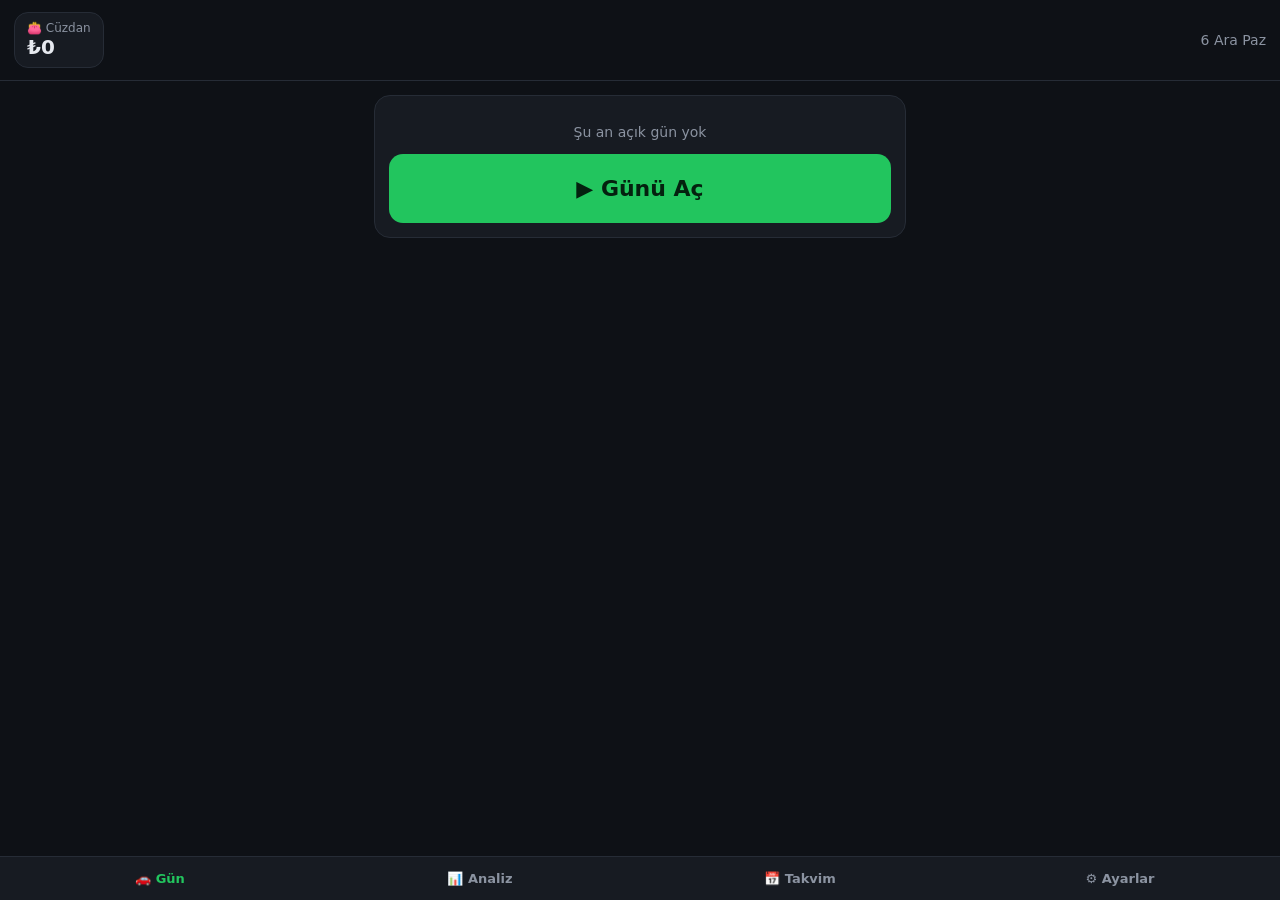
==== commit 81fd95b1: "TAG: Detay sürümünü canlı uygulamaya al Analiz sekmeli sürüm tag/ altında. Kayıtlar mevcut tagApp_v1" ====
--- a/tag/index.html
+++ b/tag/index.html
@@ -7,6 +7,7 @@
 <style>
 :root{--bg:#0e1116;--card:#171b22;--line:#262c36;--tx:#e6e9ef;--mut:#8b93a1;--g:#22c55e;--r:#ef4444;--a:#f59e0b;--b:#3b82f6}
 *{box-sizing:border-box;-webkit-tap-highlight-color:transparent}
+html{color-scheme:dark}
 body{margin:0;background:var(--bg);color:var(--tx);font-family:system-ui,-apple-system,"Segoe UI",Roboto,sans-serif;padding-bottom:80px}
 header{position:sticky;top:0;z-index:5;background:var(--bg);display:flex;align-items:center;justify-content:space-between;padding:12px 14px;border-bottom:1px solid var(--line)}
 .wallet{background:var(--card);border:1px solid var(--line);border-radius:14px;padding:8px 12px;cursor:pointer}
@@ -15,18 +16,20 @@
 .card{background:var(--card);border:1px solid var(--line);border-radius:16px;padding:14px;margin-bottom:12px}
 button{font:inherit;border:0;border-radius:14px;padding:14px;color:#fff;background:var(--line);cursor:pointer;font-weight:600}
 .big{width:100%;font-size:22px;padding:22px}.g{background:var(--g);color:#04210f}.r{background:var(--r)}.b{background:var(--b)}.a{background:var(--a);color:#231400}
-input,textarea{font:inherit;width:100%;background:#0b0e13;color:var(--tx);border:1px solid var(--line);border-radius:12px;padding:14px;font-size:18px}
+input,textarea,select{font:inherit;width:100%;background:#0b0e13;color:var(--tx);border:1px solid var(--line);border-radius:12px;padding:14px;font-size:18px}
 .num{font-size:34px;text-align:center;font-weight:700}
 .row{display:flex;gap:10px}.row>*{flex:1}
 .timer{font-size:44px;font-weight:800;text-align:center;font-variant-numeric:tabular-nums}
 .mut{color:var(--mut);font-size:14px}.c{text-align:center}
 .stats{display:grid;grid-template-columns:1fr 1fr;gap:8px}.stats div{background:#0b0e13;border-radius:12px;padding:10px}.stats b{display:block;font-size:20px}
 .tabs{display:flex;background:var(--card);border-radius:14px;padding:4px;margin-bottom:10px}.tabs button{flex:1;background:none;padding:10px}.tabs button.on{background:var(--line)}
-.e{display:flex;align-items:center;gap:8px;padding:10px 0;border-bottom:1px solid var(--line)}.e:last-child{border:0}
-.e .amt{font-weight:700;min-width:90px;text-align:right}.e .sm{padding:8px 10px;font-size:14px}
+.e{display:flex;align-items:flex-start;gap:8px;padding:10px 0;border-bottom:1px solid var(--line)}.e:last-child{border:0}
+.e .body{flex:1;min-width:0}
+.e .amt{font-weight:700;min-width:78px;text-align:right;white-space:nowrap}.e .sm{padding:8px 10px;font-size:14px}
+.acts{display:flex;flex-wrap:wrap;gap:6px;margin-top:8px}
 .pos{color:var(--g)}.neg{color:var(--r)}
-nav{position:fixed;bottom:0;left:0;right:0;display:flex;background:var(--card);border-top:1px solid var(--line);padding-bottom:env(safe-area-inset-bottom)}
-nav button{flex:1;background:none;border-radius:0;padding:16px 4px;color:var(--mut)}nav button.on{color:var(--g)}
+nav{position:fixed;bottom:0;left:0;right:0;display:flex;background:var(--card);border-top:1px solid var(--line);padding-bottom:env(safe-area-inset-bottom);z-index:6}
+nav button{flex:1;background:none;border-radius:0;padding:14px 2px;color:var(--mut);font-size:13px}nav button.on{color:var(--g)}
 .cal{display:grid;grid-template-columns:repeat(7,1fr);gap:4px}
 .cal .h{font-size:12px;color:var(--mut);text-align:center}
 .d{min-height:62px;background:#0b0e13;border-radius:10px;padding:4px;font-size:11px;cursor:pointer;border:1px solid transparent}
@@ -34,28 +37,54 @@
 .d .v{font-weight:700;font-size:11px}
 .modal{position:fixed;inset:0;background:#000a;display:none;align-items:flex-end;z-index:10}.modal.on{display:flex}
 .sheet{background:var(--card);width:100%;max-width:560px;margin:auto auto 0;border-radius:20px 20px 0 0;padding:18px;max-height:88vh;overflow:auto}
-.sheet input{margin-top:8px}
+.sheet input,.sheet select{margin-top:6px}
 h2{margin:4px 0 12px;font-size:20px}h3{margin:6px 0;font-size:16px}
 .hide{display:none}
 a{color:var(--b)}
+.banner{border-color:#1f7a3a;background:#102216}
+.warn{border-color:var(--a)}
+.fare{font-size:32px;font-weight:800;text-align:center;color:var(--g)}
+.route{font-weight:650;font-size:15px;margin-top:2px;word-break:break-word}
+.jobmeta{color:var(--mut);font-size:13px;line-height:1.35}
+.job.off{opacity:.55}
+.bad{border-color:var(--r)!important}
+.hist{display:flex;align-items:flex-end;gap:2px;height:96px;margin-top:8px}
+.hist .col{flex:1;display:flex;flex-direction:column;justify-content:flex-end;align-items:center;height:100%;min-width:0}
+.hist .col b{display:block;width:100%;background:var(--g);border-radius:3px 3px 0 0}
+.hist .col span{font-size:9px;color:var(--mut);height:14px;line-height:14px}
+.barline{margin-top:10px}
+.barline .top{display:flex;justify-content:space-between;gap:8px;font-size:14px}
+.bar{height:8px;background:#0b0e13;border-radius:99px;overflow:hidden;margin-top:4px}
+.bar i{display:block;height:100%;background:var(--b);border-radius:99px}
+.bar.g i{background:var(--g)}
+.bar.a i{background:var(--a)}
+.call{background:#0b0e13;border-radius:12px;padding:10px;margin-top:8px}
 </style></head><body>
 <header><div class="wallet" id="wallet" onclick="walletOpen()"><small>👛 Cüzdan</small><b id="wv">₺0</b></div><div class="mut" id="hdate"></div></header>
 <main>
 <section id="pgDay"></section>
+<section id="pgIns" class="hide"></section>
 <section id="pgCal" class="hide"></section>
 <section id="pgSet" class="hide"></section>
 </main>
-<nav><button id="nDay" class="on" onclick="go('Day')">🚗 Gün</button><button id="nCal" onclick="go('Cal')">📅 Takvim</button><button id="nSet" onclick="go('Set')">⚙️ Ayarlar</button></nav>
+<nav><button id="nDay" class="on" onclick="go('Day')">🚗 Gün</button><button id="nIns" onclick="go('Ins')">📊 Analiz</button><button id="nCal" onclick="go('Cal')">📅 Takvim</button><button id="nSet" onclick="go('Set')">⚙️ Ayarlar</button></nav>
 <div class="modal" id="modal" onclick="if(event.target===this)closeM()"><div class="sheet" id="sheet"></div></div>
 <script>
-// İş: ücret İş Bitti deyince gelire yazılır. Konum ve bölge arka planda, ekranı doldurmaz.
-// Eski gelirler konumsuz iş olarak durur. Nominatim: en fazla ~1 istek/sn, önbellek, OSM atfı.
+// İş: ücret, müşteri inince (İş Bitti) gelire yazılır. Yarım kalan iş bitirilebilir, iptal edilebilir, düzenlenebilir.
+// Eski gelir kayıtları konumsuz "legacy" işe dönüşür; süre ve mesafe hesaplanmaz.
+// Konum kaydı bekletmez. Bölge adı çevrimiçiyken Nominatim ile çözülür (en fazla ~1 istek/sn, önbellek, OSM atfı).
 const K='tagApp_v1';
 const GK='tagApp_geo_v1';
 const LOC_MS=12000;
 const GEO_GAP=1100;
+const IDLE_CAP=3*60*60*1000;
 let S=load(), tab='in', calM=new Date(); calM.setDate(1);
-const geoQ=[], geoQueued=new Set(), geoTries=new Map(), locToken=new Map();
+let modalMode=null, modalDay=null;
+let ins={city:'',from:'',to:'',preset:'all'};
+const geoQ=[];
+const geoQueued=new Set();
+const geoTries=new Map();
+const locToken=new Map();
 let geoBusy=false;
 
 function load(){
@@ -70,12 +99,15 @@
     if(!Array.isArray(d.entries)){d.entries=[];changed=true}
     d.entries.forEach(e=>{
       if(!e||e.t!=='in'||e.kind)return;
-      e.kind='job';e.status='done';e.legacy=true;
+      e.kind='job';
+      e.status='done';
+      e.legacy=true;
       if(!e.startTs)e.startTs=e.ts;
       changed=true;
     });
   };
-  data.days.forEach(touch);touch(data.open);
+  data.days.forEach(touch);
+  touch(data.open);
   if(changed){try{localStorage.setItem(K,JSON.stringify(data))}catch(e){}}
   return data;
 }
@@ -83,41 +115,69 @@
 function geoCache(){try{const o=JSON.parse(localStorage.getItem(GK)||'{}');return o&&typeof o==='object'?o:{}}catch(e){return {}}}
 function saveGeoCache(obj){
   const keys=Object.keys(obj);
-  if(keys.length>500){keys.sort((a,b)=>(obj[a].t||0)-(obj[b].t||0));keys.slice(0,keys.length-400).forEach(k=>delete obj[k])}
+  if(keys.length>500){
+    keys.sort((a,b)=>(obj[a].t||0)-(obj[b].t||0));
+    keys.slice(0,keys.length-400).forEach(k=>delete obj[k]);
+  }
   try{localStorage.setItem(GK,JSON.stringify(obj))}catch(e){}
 }
 const nf=new Intl.NumberFormat('tr-TR',{minimumFractionDigits:0,maximumFractionDigits:2});
+const kmFmt=new Intl.NumberFormat('tr-TR',{minimumFractionDigits:1,maximumFractionDigits:1});
 const tl=v=>(v<0?'-':'')+'₺'+nf.format(Math.abs(Math.round(v*100)/100));
+const kmf=v=>kmFmt.format(v);
 const esc=s=>String(s==null?'':s).replace(/[&<>"]/g,c=>({'&':'&amp;','<':'&lt;','>':'&gt;','"':'&quot;'}[c]));
 const tm=t=>new Date(t).toLocaleTimeString('tr-TR',{hour:'2-digit',minute:'2-digit'});
 const dt=t=>new Date(t).toLocaleDateString('tr-TR',{day:'numeric',month:'long',year:'numeric',weekday:'long'});
-const pn=v=>{v=String(v).replace(/\s/g,'');if(v.includes(','))v=v.replace(/\./g,'').replace(',','.');return parseFloat(v)};
+const pn=v=>{v=String(v).replace(/\s/g,'');if(v.includes(','))v=v.replace(/\./g,'').replace(',','.');const n=parseFloat(v);return n};
 const dur=ms=>{const m=Math.floor(ms/60000);return Math.floor(m/60)+' sa '+String(m%60).padStart(2,'0')+' dk'};
-function durShort(ms){const m=Math.round(ms/60000);if(m<=0)return '';if(m<60)return m+' dk';const h=Math.floor(m/60),rm=m%60;return h+' sa'+(rm?' '+rm+' dk':'')}
+function durShort(ms){
+  const m=Math.round(ms/60000);
+  if(m<=0)return '';
+  if(m<60)return m+' dk';
+  const h=Math.floor(m/60),rm=m%60;
+  return h+' sa'+(rm?' '+rm+' dk':'');
+}
 const dkey=t=>{const d=new Date(t);return d.getFullYear()+'-'+String(d.getMonth()+1).padStart(2,'0')+'-'+String(d.getDate()).padStart(2,'0')};
 const hm=t=>{const x=new Date(t);return String(x.getHours()).padStart(2,'0')+':'+String(x.getMinutes()).padStart(2,'0')};
 function norm(s){return String(s||'').trim().toLocaleLowerCase('tr-TR').replace(/ı/g,'i')}
 function nid(p){return p+Date.now().toString(36)+Math.random().toString(36).slice(2,6)}
 function eachDay(fn){S.days.forEach(fn);if(S.open)fn(S.open)}
-function findEntry(id){let found=null;eachDay(d=>{if(found)return;const e=(d.entries||[]).find(x=>x.id===id);if(e)found={day:d,entry:e}});return found}
+function findEntry(id){
+  let found=null;
+  eachDay(d=>{
+    if(found)return;
+    const e=(d.entries||[]).find(x=>x.id===id);
+    if(e)found={day:d,entry:e};
+  });
+  return found;
+}
 function dayOf(did){return did?S.days.find(x=>x.id===did):S.open}
 function counts(e){return !!(e&&e.t==='in'&&e.status!=='cancelled'&&e.status!=='open')}
-function activeJob(){if(!S.open)return null;return S.open.entries.find(e=>e.kind==='job'&&e.status==='open')||null}
+function activeJob(){
+  if(!S.open)return null;
+  return S.open.entries.find(e=>e.kind==='job'&&e.status==='open')||null;
+}
 function calc(d){
   const end=d.end||Date.now();
   const incomes=(d.entries||[]).filter(counts);
   const inc=incomes.reduce((a,e)=>a+e.v,0);
   const exE=(d.entries||[]).filter(e=>e.t==='ex').reduce((a,e)=>a+e.v,0);
   const fuel=d.fuel||0,ex=exE+fuel,net=inc-ex;
-  const ms=Math.max(0,end-d.start-(d.brk||0)),h=ms/3600000;
-  return{inc,ex,fuel,net,ms,h,ph:h>0?net/h:0,pk:d.km>0?net/d.km:0,rides:incomes.length};
+  const ms=Math.max(0,end-d.start-(d.brk||0));
+  const h=ms/3600000;
+  return {inc,ex,fuel,net,ms,h,ph:h>0?net/h:0,pk:d.km>0?net/d.km:0,rides:incomes.length};
 }
 function haversine(lat1,lon1,lat2,lon2){
-  const R=6371,p=Math.PI/180,dLat=(lat2-lat1)*p,dLon=(lon2-lon1)*p;
+  const R=6371,p=Math.PI/180;
+  const dLat=(lat2-lat1)*p,dLon=(lon2-lon1)*p;
   const s=Math.sin(dLat/2)**2+Math.cos(lat1*p)*Math.cos(lat2*p)*Math.sin(dLon/2)**2;
   return 2*R*Math.asin(Math.min(1,Math.sqrt(s)));
 }
-function jobDuration(e){if(!e||e.legacy||!e.startTs||!e.endTs)return null;const ms=e.endTs-e.startTs;return ms>0?ms:null}
+function jobDuration(e){
+  if(!e||e.legacy||!e.startTs||!e.endTs)return null;
+  const ms=e.endTs-e.startTs;
+  return ms>0?ms:null;
+}
 function jobDistance(e){
   const a=e&&e.pickup,b=e&&e.dropoff;
   if(!a||!b||a.lat==null||b.lat==null||a.lng==null||b.lng==null)return null;
@@ -132,66 +192,234 @@
   return area||city||'';
 }
 function hasPlace(loc){return !!placeLabel(loc)}
+function areaText(loc){
+  const nice=placeLabel(loc);
+  if(nice)return nice;
+  if(!loc)return 'Konum yok';
+  if(loc.status==='pending')return 'Konum alınıyor…';
+  if(loc.status==='denied')return 'Konum izni yok';
+  if(loc.status==='timeout')return 'Konum alınamadı';
+  if(loc.status==='unavailable')return 'Konum yok';
+  if(loc.lat!=null)return navigator.onLine?'Bölge aranıyor…':'Çevrimdışı · bölge sonra';
+  return 'Konum yok';
+}
+function routeText(e){
+  if(!e||e.kind!=='job')return '';
+  const bare=!(e.pickup&&(e.pickup.lat!=null||e.pickup.area||e.pickup.city))&&!(e.dropoff&&(e.dropoff.lat!=null||e.dropoff.area||e.dropoff.city));
+  if(e.legacy&&bare)return 'Eski kayıt · konum yok';
+  const a=areaText(e.pickup);
+  if(e.status==='open')return a+' → bırakış bekleniyor';
+  return a+' → '+areaText(e.dropoff);
+}
+function timeText(e){
+  const s=e.startTs||e.ts;
+  if(e.kind==='job'&&e.status==='open')return tm(s)+' → devam';
+  if(e.kind==='job'&&e.endTs&&!e.legacy){
+    const ms=jobDuration(e);
+    return tm(s)+' → '+tm(e.endTs)+(ms&&durShort(ms)?' · '+durShort(ms):'');
+  }
+  return tm(s);
+}
+function metricsText(e){
+  if(!e||e.kind!=='job'||e.legacy)return '';
+  const parts=[];
+  const km=jobDistance(e),ms=jobDuration(e);
+  if(km!=null)parts.push('~'+kmf(km)+' km kuş uçuşu');
+  if(km!=null&&km>=0.05)parts.push(tl(e.v/km)+'/km');
+  if(ms!=null&&ms>=60000)parts.push(tl(e.v/(ms/60000))+'/dk');
+  return parts.join(' · ');
+}
 function walletTotal(){let w=S.days.reduce((a,d)=>a+calc(d).net,0);if(S.open)w+=calc(S.open).net;return w+S.adj.reduce((a,x)=>a+x.v,0)}
-function go(p){['Day','Cal','Set'].forEach(x=>{document.getElementById('pg'+x).classList.toggle('hide',x!==p);document.getElementById('n'+x).classList.toggle('on',x===p)});render()}
+function go(p){['Day','Ins','Cal','Set'].forEach(x=>{document.getElementById('pg'+x).classList.toggle('hide',x!==p);document.getElementById('n'+x).classList.toggle('on',x===p)});render()}
 function render(){
-  const w=walletTotal();const wv=document.getElementById('wv');wv.textContent=tl(w);wv.className=w<0?'neg':'';
+  const w=walletTotal();
+  const wv=document.getElementById('wv');
+  wv.textContent=tl(w);
+  wv.className=w<0?'neg':'';
   document.getElementById('hdate').textContent=new Date().toLocaleDateString('tr-TR',{day:'numeric',month:'short',weekday:'short'});
-  rDay();rCal();rSet();
+  rDay();rIns();rCal();rSet();
+}
+function renderSoft(){
+  const mode=modalMode,day=modalDay,y=window.scrollY;
+  const ids=['amt','note','km','fuel'];
+  const vals={};
+  const ae=document.activeElement;
+  const focusId=ae&&ae.id&&mode!=='form'&&mode!=='wallet'&&mode!=='day'?ae.id:'';
+  ids.forEach(id=>{const n=document.getElementById(id);if(n&&!(n.closest&&n.closest('#sheet')))vals[id]=n.value});
+  render();
+  ids.forEach(id=>{const n=document.getElementById(id);if(n&&vals[id]!=null)n.value=vals[id]});
+  if(focusId){const n=document.getElementById(focusId);if(n)n.focus()}
+  if(mode==='day'&&day)showDay(day);
+  window.scrollTo(0,y);
+}
+function pendingJobs(){
+  const out=[];
+  S.days.forEach(d=>(d.entries||[]).forEach(e=>{if(e.kind==='job'&&e.status==='open')out.push({d,e})}));
+  return out;
+}
+function currentIdle(d){
+  if(!d||activeJob())return null;
+  const seq=(d.entries||[]).filter(e=>e.t==='in'&&e.status!=='cancelled'&&e.status!=='open')
+    .slice().sort((a,b)=>(a.startTs||a.ts)-(b.startTs||b.ts));
+  if(!seq.length)return null;
+  const last=seq[seq.length-1];
+  const end=(last.kind==='job'&&last.endTs&&!last.legacy)?last.endTs:(last.startTs||last.ts);
+  const ms=Date.now()-end;
+  if(ms<60000)return null;
+  return {ms,where:placeLabel(last.dropoff)};
+}
+function idleNowText(){
+  if(!S.open)return '';
+  const info=currentIdle(S.open);
+  if(!info)return '';
+  return 'Son bırakıştan beri '+durShort(info.ms)+(info.where?' · '+info.where:'');
 }
 function rDay(){
   const el=document.getElementById('pgDay');
+  const pend=pendingJobs();
+  const warn=pend.length?`<div class="card warn"><b>Bitmemiş iş</b><p class="mut">${pend.length} iş yarım kalmış. Bitirebilir veya iptal edebilirsin.</p>${pend.map(({d,e})=>`<button style="width:100%;margin-top:8px" onclick="showDay('${d.id}')">${esc(new Date(d.start).toLocaleDateString('tr-TR',{day:'numeric',month:'short'}))} · ${tl(e.v)} · ${tm(e.startTs||e.ts)}</button>`).join('')}</div>`:'';
   if(!S.open){
     const last=S.days[S.days.length-1];
-    el.innerHTML=`<div class="card c"><p class="mut">Şu an açık gün yok</p><button class="big g" id="btnOpen" onclick="openDay()">▶ Günü Aç</button></div>`+(last?summary(last,'Son gün')+dayBtns(last.id):'');
+    el.innerHTML=warn+`<div class="card c"><p class="mut">Şu an açık gün yok</p><button class="big g" id="btnOpen" onclick="openDay()">▶ Günü Aç</button></div>`+(last?summary(last,'Son gün')+dayBtns(last.id):'');
     return;
   }
   const d=S.open,c=calc(d),job=activeJob();
-  el.innerHTML=`<div class="card"><div class="mut c">Açılış: ${tm(d.start)} · ${new Date(d.start).toLocaleDateString('tr-TR')}</div><div class="timer" id="timer">${clock(c.ms)}</div>
- <div class="stats"><div><span class="mut">Gelir</span><b class="pos" id="statInc">${tl(c.inc)}</b></div><div><span class="mut">Gider</span><b class="neg">${tl(c.ex)}</b></div>
- <div><span class="mut">Net</span><b>${tl(c.net)}</b></div><div><span class="mut">Müşteri</span><b id="statRides">${c.rides}</b></div></div></div>
- ${formCard(job)}
- <div class="card" id="jobList"><h3>Bugünün kayıtları (${d.entries.length})</h3>${d.entries.length?d.entries.slice().reverse().map(e=>entryRow(e,'')).join(''):'<p class="mut">Henüz kayıt yok</p>'}</div>
- <div class="card"><h3>Günü Kapat</h3><div class="row"><div><span class="mut">Kaç km?</span><input id="km" inputmode="decimal" placeholder="km" value="${d.km?String(d.km).replace('.',','):''}"></div><div><span class="mut">Yakıt ₺</span><input id="fuel" inputmode="decimal" placeholder="₺" value="${d.fuel?String(d.fuel).replace('.',','):''}"></div></div>
- <button class="big a" style="margin-top:10px" id="btnClose" onclick="closeDay()">■ Günü Kapat</button></div>`;
+  el.innerHTML=warn+`<div class="card"><div class="mut c">Açılış: ${tm(d.start)} · ${new Date(d.start).toLocaleDateString('tr-TR')}</div><div class="timer" id="timer">${clock(c.ms)}</div>
+    <div class="mut c" id="idleNow">${esc(idleNowText())}</div>
+    <div class="stats"><div><span class="mut">Gelir</span><b class="pos" id="statInc">${tl(c.inc)}</b></div><div><span class="mut">Gider</span><b class="neg">${tl(c.ex)}</b></div>
+    <div><span class="mut">Net</span><b>${tl(c.net)}</b></div><div><span class="mut">Müşteri</span><b id="statRides">${c.rides}</b></div></div></div>
+    ${job?jobBanner(job):''}
+    ${formCard(job)}
+    <div class="card" id="jobList"><h3>Bugünün kayıtları (${d.entries.length})</h3>${d.entries.length?d.entries.slice().reverse().map(e=>entryRow(e,'')).join(''):'<p class="mut">Henüz kayıt yok</p>'}</div>
+    <div class="card"><h3>Günü Kapat</h3><div class="row"><div><span class="mut">Kaç km?</span><input id="km" inputmode="decimal" placeholder="km" value="${d.km?String(d.km).replace('.',','):''}"></div><div><span class="mut">Yakıt ₺</span><input id="fuel" inputmode="decimal" placeholder="₺" value="${d.fuel?String(d.fuel).replace('.',','):''}"></div></div>
+    <button class="big a" style="margin-top:10px" id="btnClose" onclick="closeDay()">■ Günü Kapat</button></div>`;
+}
+function jobBanner(e){
+  return `<div class="card banner" id="openJob"><div class="mut c">İş devam ediyor · ${tm(e.startTs)} başladı</div>
+    <div class="fare">${tl(e.v)}</div>
+    <div class="timer" id="jobTimer" style="font-size:28px">${durShort(Date.now()-e.startTs)||'0 dk'}</div>
+    <div class="c route" id="openRoute">${esc(routeText(e))}</div>
+    ${e.note?`<div class="mut c">${esc(e.note)}</div>`:''}
+    <p class="mut c">Ücret, müşteri inince gelire yazılır.</p>
+    <button class="big g" id="btnFinish" onclick="finishJob('${e.id}','')">İş Bitti</button>
+    <div class="row" style="margin-top:8px"><button id="btnCancel" onclick="cancelJob('${e.id}','')">İptal</button><button id="btnEditOpen" onclick="editJob('${e.id}','')">Düzenle</button></div></div>`;
 }
 function formCard(job){
-  const tabs=`<div class="tabs"><button class="${tab==='in'?'on':''}" onclick="tab='in';rDay()">+ Gelir</button><button class="${tab==='ex'?'on':''}" onclick="tab='ex';rDay()">− Gider</button></div>`;
-  if(tab==='ex')return `<div class="card">${tabs}<input id="amt" class="num" inputmode="decimal" placeholder="₺ tutar" onkeydown="if(event.key==='Enter')addExpense()"><input id="note" placeholder="Ne gideri? (yemek, yıkama…)" style="margin:8px 0;font-size:16px" onkeydown="if(event.key==='Enter')addExpense()"><button class="big r" id="btnAdd" onclick="addExpense()">Gider Ekle</button></div>`;
-  if(job)return `<div class="card">${tabs}<button class="big g" id="btnFinish" onclick="finishJob('${job.id}','')">İş Bitti</button></div>`;
-  return `<div class="card">${tabs}<input id="amt" class="num" inputmode="decimal" placeholder="₺ tutar" onkeydown="if(event.key==='Enter')startJob()"><input id="note" placeholder="Not (isteğe bağlı)" style="margin:8px 0;font-size:16px" onkeydown="if(event.key==='Enter')startJob()"><button class="big g" id="btnStart" onclick="startJob()">İş Başladı</button></div>`;
+  const tabs=`<div class="tabs"><button class="${tab==='in'?'on':''}" onclick="tab='in';rDay()">+ İş</button><button class="${tab==='ex'?'on':''}" onclick="tab='ex';rDay()">− Gider</button></div>`;
+  if(tab==='ex'){
+    return `<div class="card">${tabs}<input id="amt" class="num" inputmode="decimal" autocomplete="off" placeholder="₺ tutar" oninput="this.classList.remove('bad')" onkeydown="if(event.key==='Enter')addExpense()">
+      <input id="note" placeholder="Ne gideri? (yemek, yıkama…)" style="margin:8px 0;font-size:16px" onkeydown="if(event.key==='Enter')addExpense()">
+      <button class="big r" id="btnAdd" onclick="addExpense()">Gider Ekle</button></div>`;
+  }
+  if(job){
+    return `<div class="card">${tabs}<p class="mut">Açık iş bitmeden yenisi başlamaz. Bahşiş veya düzeltme için düz gelir kullan.</p>
+      <input id="amt" class="num" inputmode="decimal" autocomplete="off" placeholder="₺ tutar" oninput="this.classList.remove('bad')" onkeydown="if(event.key==='Enter')addPlain()">
+      <input id="note" placeholder="Not (isteğe bağlı)" style="margin:8px 0;font-size:16px" onkeydown="if(event.key==='Enter')addPlain()">
+      <button class="big" id="btnPlain" onclick="addPlain()">Düz gelir ekle</button></div>`;
+  }
+  return `<div class="card">${tabs}<input id="amt" class="num" inputmode="decimal" autocomplete="off" placeholder="₺ tutar" oninput="this.classList.remove('bad')" onkeydown="if(event.key==='Enter')startJob()">
+    <input id="note" placeholder="Not (isteğe bağlı)" style="margin:8px 0;font-size:16px" onkeydown="if(event.key==='Enter')startJob()">
+    <button class="big g" id="btnStart" onclick="startJob()">İş Başladı</button>
+    <p class="mut c">Alış konumu kendiliğinden yazılır. Konum izni ilk işte sorulur; reddedersen kayıt yine de durur.</p>
+    <button id="btnPlain" style="width:100%;margin-top:8px" onclick="addPlain()">Düz gelir (başlangıç/bitiş yok)</button></div>`;
 }
 function entryRow(e,did){
-  const open=e.kind==='job'&&e.status==='open';
-  const amt=e.t!=='in'?`<span class="amt neg">−${tl(e.v)}</span>`:open?`<span class="amt">${tl(e.v)}</span>`:`<span class="amt pos">+${tl(e.v)}</span>`;
-  return `<div class="e" data-eid="${e.id}"><span class="mut">${tm(e.ts||e.startTs)}</span><span style="flex:1">${esc(e.note)}</span>${amt}<button class="sm" onclick="editE('${e.id}','${did}')">✎</button><button class="sm" onclick="delE('${e.id}','${did}')">🗑</button></div>`;
+  if(e.t==='ex'){
+    return `<div class="e" data-eid="${e.id}"><span class="mut">${tm(e.ts)}</span><span style="flex:1">${esc(e.note)||'Gider'}</span><span class="amt neg">−${tl(e.v)}</span><button class="sm" onclick="editE('${e.id}','${did}')">✎</button><button class="sm" onclick="delE('${e.id}','${did}')">🗑</button></div>`;
+  }
+  const cancelled=e.status==='cancelled';
+  const metrics=metricsText(e);
+  let amt;
+  if(cancelled)amt=`<span class="amt mut"><s>${tl(e.v)}</s></span>`;
+  else if(e.status==='open')amt=`<span class="amt" style="color:var(--a)">${tl(e.v)}<small class="mut" style="display:block;font-weight:500">açık</small></span>`;
+  else amt=`<span class="amt pos">+${tl(e.v)}</span>`;
+  const q=`'${e.id}','${did}'`;
+  const btns=[];
+  if(cancelled){
+    btns.push(`<button class="sm" onclick="restoreJob(${q})">Geri al</button>`);
+  }else{
+    if(e.kind==='job'&&e.status==='open'){
+      if(did)btns.push(`<button class="sm g" onclick="finishJob(${q})">Bitir</button>`);
+      btns.push(`<button class="sm" onclick="cancelJob(${q})">İptal</button>`);
+    }
+    if(e.kind==='job')btns.push(`<button class="sm" onclick="fixArea(${q})">Bölge</button>`);
+    btns.push(`<button class="sm" onclick="editE(${q})">✎</button>`);
+  }
+  btns.push(`<button class="sm" onclick="delE(${q})">🗑</button>`);
+  const kind=e.kind==='plain'?' · düz gelir':'';
+  const flag=cancelled?' · iptal':'';
+  return `<div class="e job ${cancelled?'off':''}" data-eid="${e.id}" data-status="${esc(e.status||'')}"><div class="body"><div>${esc(timeText(e))}${kind}${flag}</div>${e.kind==='job'?`<div class="route">${esc(routeText(e))}</div>`:''}${metrics?`<div class="jobmeta metrics">${esc(metrics)}</div>`:''}${e.note?`<div class="jobmeta">${esc(e.note)}</div>`:''}<div class="acts">${btns.join('')}</div></div>${amt}</div>`;
 }
 const clock=ms=>{const s=Math.floor(ms/1000);return String(Math.floor(s/3600)).padStart(2,'0')+':'+String(Math.floor(s/60)%60).padStart(2,'0')+':'+String(s%60).padStart(2,'0')};
 function openDay(){if(S.open)return alert('Zaten açık bir gün var.');S.open={id:nid('d'),start:Date.now(),entries:[]};save();render()}
+function needAmt(){
+  const a=document.getElementById('amt');
+  const v=pn(a.value);
+  if(!(v>0)){a.classList.add('bad');a.focus();return null}
+  return v;
+}
 function startJob(){
-  if(!S.open||activeJob())return;
-  const a=document.getElementById('amt');const v=pn(a.value);if(!(v>0)){a.focus();return}
-  const note=(document.getElementById('note').value||'').trim(),ts=Date.now();
+  if(!S.open)return;
+  if(activeJob())return alert('Önce açık işi bitir veya iptal et.');
+  const v=needAmt();if(v==null)return;
+  const note=(document.getElementById('note').value||'').trim();
+  const ts=Date.now();
   const e={id:nid('e'),t:'in',kind:'job',status:'open',legacy:false,v,note,ts,startTs:ts,endTs:null,pickup:{status:'pending'},dropoff:null};
-  S.open.entries.push(e);save();captureLoc(e.id,'pickup');render();
+  S.open.entries.push(e);
+  save();
+  captureLoc(e.id,'pickup');
+  render();
+}
+function addPlain(){
+  if(!S.open)return;
+  const v=needAmt();if(v==null)return;
+  const note=(document.getElementById('note').value||'').trim();
+  const ts=Date.now();
+  S.open.entries.push({id:nid('e'),t:'in',kind:'plain',status:'done',v,note,ts,startTs:ts});
+  save();render();
 }
 function addExpense(){
   if(!S.open)return;
-  const a=document.getElementById('amt');const v=pn(a.value);if(!(v>0)){a.focus();return}
-  S.open.entries.push({id:nid('e'),t:'ex',v,note:(document.getElementById('note').value||'').trim(),ts:Date.now()});
-  save();render();const n=document.getElementById('amt');if(n)n.focus();
-}
-function finishJob(id,did){
+  const v=needAmt();if(v==null)return;
+  const note=(document.getElementById('note').value||'').trim();
+  S.open.entries.push({id:nid('e'),t:'ex',v,note,ts:Date.now()});
+  save();render();
+  const a=document.getElementById('amt');if(a)a.focus();
+}
+function finishJob(id,did,withLoc){
   const d=dayOf(did);if(!d)return;
   const e=d.entries.find(x=>x.id===id);if(!e||e.status!=='open')return;
-  e.status='done';e.legacy=false;
-  const closed=!!(did&&d.end);
-  if(closed){e.endTs=(d.end>e.startTs)?d.end:Date.now();save();after(did);return}
+  e.status='done';
   e.endTs=Date.now();
+  e.legacy=false;
+  if(withLoc===false){
+    save();
+    after(did);
+    return;
+  }
   const prev=e.dropoff||{};
   if(prev.manual)e.dropoff={status:'pending',area:prev.area||'',city:prev.city||'',district:prev.district||'',neighbourhood:prev.neighbourhood||'',manual:true};
   else e.dropoff={status:'pending'};
-  save();captureLoc(id,'dropoff');after(did);
+  save();
+  captureLoc(id,'dropoff');
+  after(did);
+}
+function cancelJob(id,did){
+  if(!confirm('İş iptal edilsin mi? Gelire yazılmaz.'))return;
+  const d=dayOf(did);if(!d)return;
+  const e=d.entries.find(x=>x.id===id);if(!e)return;
+  e.status='cancelled';
+  after(did);
+}
+function restoreJob(id,did){
+  const d=dayOf(did);if(!d)return;
+  const e=d.entries.find(x=>x.id===id);if(!e)return;
+  if(!e.endTs){
+    const other=(d.entries||[]).some(x=>x!==e&&x.kind==='job'&&x.status==='open');
+    if(other){alert('Bu günde zaten açık bir iş var.');return}
+    e.status='open';
+  }else e.status='done';
+  after(did);
 }
 function after(did){save();render();if(did)showDay(did)}
 function delE(id,did){const d=dayOf(did);if(!d||!confirm('Kayıt silinsin mi?'))return;d.entries=d.entries.filter(e=>e.id!==id);after(did)}
@@ -201,58 +429,122 @@
   if(e.t==='in'&&e.kind==='job')return editJob(id,did);
   const v=prompt('Yeni tutar (₺):',String(e.v).replace('.',','));if(v===null)return;
   const n=pn(v);if(!(n>0))return alert('Geçersiz tutar');
-  const no=prompt('Not:',e.note||'');e.v=n;if(no!==null)e.note=no.trim();after(did);
+  const no=prompt('Not:',e.note||'');
+  e.v=n;if(no!==null)e.note=no.trim();
+  after(did);
 }
 function editJob(id,did){
   const d=dayOf(did);if(!d)return;
   const e=d.entries.find(x=>x.id===id);if(!e)return;
-  const p=e.pickup||{},dp=e.dropoff||{};
-  M(`<h2>Düzenle</h2>
+  modalMode='form';
+  M(`<h2>İşi düzenle</h2>
+    <span class="mut">Tutar ₺</span>
     <input id="ev" class="num" inputmode="decimal" value="${esc(String(e.v).replace('.',','))}">
-    <input id="en" placeholder="Not" value="${esc(e.note||'')}">
-    <p class="mut">Alış bölgesi</p>
-    <input id="pa" data-orig="${esc(p.area||'')}" value="${esc(p.area||'')}" placeholder="Mahalle, ilçe">
-    <input id="pc" data-orig="${esc(p.city||'')}" value="${esc(p.city||'')}" placeholder="Şehir">
-    <p class="mut">Bırakış bölgesi</p>
-    <input id="da" data-orig="${esc(dp.area||'')}" value="${esc(dp.area||'')}" placeholder="Mahalle, ilçe">
-    <input id="dc" data-orig="${esc(dp.city||'')}" value="${esc(dp.city||'')}" placeholder="Şehir">
+    <span class="mut">Not</span>
+    <input id="en" value="${esc(e.note||'')}">
+    <div class="row"><div><span class="mut">Başlangıç</span><input id="es" value="${hm(e.startTs||e.ts)}" placeholder="SS:DD"></div><div><span class="mut">Bitiş</span><input id="ee" value="${e.endTs?hm(e.endTs):''}" placeholder="SS:DD"></div></div>
+    <p class="mut">Bitiş, başlangıçtan küçükse ertesi güne sayılır. Bitişi yazıp kaydedersen açık iş tamamlanır (konum alınmaz).</p>
     <button class="big g" id="btnSaveJob" onclick="saveJobEdit('${id}','${did}')">Kaydet</button>
     <button style="width:100%;margin-top:8px" onclick="${did?`showDay('${did}')`:'closeM()'}">Vazgeç</button>`);
 }
 function saveJobEdit(id,did){
   const d=dayOf(did);if(!d)return;
   const e=d.entries.find(x=>x.id===id);if(!e)return;
-  const n=pn(document.getElementById('ev').value);if(!(n>0))return alert('Geçersiz tutar');
-  e.v=n;e.note=document.getElementById('en').value.trim();
+  const n=pn(document.getElementById('ev').value);
+  if(!(n>0))return alert('Geçersiz tutar');
+  const base=e.startTs||e.ts;
+  const ns=atHM(base,document.getElementById('es').value);
+  if(ns===null)return alert('Başlangıç saati SS:DD olmalı, örn. 08:30');
+  e.v=n;
+  e.note=document.getElementById('en').value.trim();
+  e.startTs=ns;
+  e.ts=ns;
+  const ee=document.getElementById('ee').value.trim();
+  if(ee){
+    let ne=atHM(ns,ee);
+    if(ne===null)return alert('Bitiş saati SS:DD olmalı, örn. 18:40');
+    if(ne<=ns)ne+=86400000;
+    e.endTs=ne;
+    e.legacy=false;
+    if(e.status==='open')e.status='done';
+  }
+  closeM();
+  after(did);
+}
+function fixArea(id,did){
+  const f=findEntry(id);if(!f)return;
+  const e=f.entry;
+  const p=e.pickup||{},dp=e.dropoff||{};
+  modalMode='form';
+  const coord=loc=>loc&&loc.lat!=null?`<div class="mut">${Number(loc.lat).toFixed(5)}, ${Number(loc.lng).toFixed(5)}${loc.acc?` · ±${Math.round(loc.acc)} m`:''}</div>`:`<div class="mut">Koordinat yok</div>`;
+  M(`<h2>Bölgeyi düzelt</h2>
+    <h3>Alış</h3>${coord(e.pickup)}
+    <input id="pa" data-orig="${esc(p.area||'')}" value="${esc(p.area||'')}" placeholder="Mahalle, ilçe">
+    <input id="pc" data-orig="${esc(p.city||'')}" value="${esc(p.city||'')}" placeholder="Şehir">
+    <button style="width:100%;margin-top:8px" onclick="recapture('${id}','${did}','pickup')">Alış konumunu şimdi al</button>
+    <h3>Bırakış</h3>${coord(e.dropoff)}
+    <input id="da" data-orig="${esc(dp.area||'')}" value="${esc(dp.area||'')}" placeholder="Mahalle, ilçe">
+    <input id="dc" data-orig="${esc(dp.city||'')}" value="${esc(dp.city||'')}" placeholder="Şehir">
+    <button style="width:100%;margin-top:8px" onclick="recapture('${id}','${did}','dropoff')">Bırakış konumunu şimdi al</button>
+    <button class="big g" style="margin-top:8px" id="btnSaveArea" onclick="saveArea('${id}','${did}')">Kaydet</button>
+    <button style="width:100%;margin-top:8px" onclick="${did?`showDay('${did}')`:'closeM()'}">Vazgeç</button>`);
+}
+function saveArea(id,did){
+  const f=findEntry(id);if(!f)return;
+  const e=f.entry;
   [['pickup','pa','pc'],['dropoff','da','dc']].forEach(([slot,ai,ci])=>{
     const areaEl=document.getElementById(ai),cityEl=document.getElementById(ci);
     const area=areaEl.value.trim(),city=cityEl.value.trim();
     if(area===(areaEl.dataset.orig||'')&&city===(cityEl.dataset.orig||''))return;
-    e[slot]=Object.assign({},e[slot],{area,city,manual:true});
-  });
-  closeM();after(did);
+    const prev=e[slot]||{};
+    e[slot]=Object.assign({},prev,{area,city,manual:true});
+  });
+  closeM();
+  after(did);
+}
+function recapture(id,did,slot){
+  const f=findEntry(id);if(!f)return;
+  const prev=f.entry[slot]||{};
+  if(prev.manual)f.entry[slot]={status:'pending',area:prev.area||'',city:prev.city||'',district:prev.district||'',neighbourhood:prev.neighbourhood||'',manual:true};
+  else f.entry[slot]={status:'pending'};
+  save();
+  captureLoc(id,slot);
+  closeM();
+  if(did)showDay(did);else render();
 }
 function closeDay(){
   const km=pn(document.getElementById('km').value||0)||0,fuel=pn(document.getElementById('fuel').value||0)||0;
-  const msg=activeJob()?'Gün kapatılsın mı? Açık işi takvimden bitirebilirsin.':'Gün kapatılsın mı?';
+  let msg='Gün kapatılsın mı?';
+  if(activeJob())msg+=' Açık işin ücreti henüz dahil değil. Sonra bitirebilir veya iptal edebilirsin.';
   if(!confirm(msg))return;
   const d=S.open;d.end=Date.now();d.km=km;d.fuel=fuel;S.days.push(d);S.open=null;save();render();showDay(d.id);
 }
+function dayTripBits(d){
+  let km=0,ms=0,nKm=0,nMs=0;
+  (d.entries||[]).forEach(e=>{
+    if(!counts(e))return;
+    const k=jobDistance(e),m=jobDuration(e);
+    if(k!=null){km+=k;nKm++}
+    if(m!=null){ms+=m;nMs++}
+  });
+  return {km,ms,nKm,nMs};
+}
 function summary(d,title){
-  const c=calc(d);
+  const c=calc(d),t=dayTripBits(d);
+  const extra=(t.nKm||t.nMs)?`<div><span class="mut">Kuş uçuşu</span><b>${t.nKm?kmf(t.km)+' km':'—'}</b></div><div><span class="mut">İş süresi</span><b>${t.nMs?dur(t.ms):'—'}</b></div>`:'';
   return `<div class="card"><h3>${title||'Gün özeti'}</h3><div class="mut">${dt(d.start)}<br>${tm(d.start)} → ${d.end?tm(d.end):'…'} (${dur(c.ms)})</div><br>
- <div class="stats"><div><span class="mut">Gelir</span><b class="pos">${tl(c.inc)}</b></div><div><span class="mut">Gider (yakıt dahil)</span><b class="neg">${tl(c.ex)}</b></div>
- <div><span class="mut">Net</span><b class="${c.net<0?'neg':'pos'}">${tl(c.net)}</b></div><div><span class="mut">Süre</span><b>${dur(c.ms)}</b></div>
- <div><span class="mut">Saatlik net</span><b>${tl(c.ph)}</b></div><div><span class="mut">Km başı net</span><b>${d.km?tl(c.pk):'—'}</b></div>
- <div><span class="mut">Müşteri sayısı</span><b>${c.rides}</b></div><div><span class="mut">Müşteri başı ort.</span><b>${c.rides?tl(c.inc/c.rides):'—'}</b></div><div><span class="mut">Saatte müşteri</span><b>${c.h>0?nf.format(Math.round(c.rides/c.h*10)/10):'—'}</b></div><div><span class="mut">Km / Yakıt</span><b>${nf.format(d.km||0)} km · ${tl(c.fuel)}</b></div></div></div>`;
+    <div class="stats"><div><span class="mut">Gelir</span><b class="pos">${tl(c.inc)}</b></div><div><span class="mut">Gider (yakıt dahil)</span><b class="neg">${tl(c.ex)}</b></div>
+    <div><span class="mut">Net</span><b class="${c.net<0?'neg':'pos'}">${tl(c.net)}</b></div><div><span class="mut">Süre</span><b>${dur(c.ms)}</b></div>
+    <div><span class="mut">Saatlik net</span><b>${tl(c.ph)}</b></div><div><span class="mut">Km başı net</span><b>${d.km?tl(c.pk):'—'}</b></div>
+    <div><span class="mut">Müşteri sayısı</span><b>${c.rides}</b></div><div><span class="mut">Müşteri başı ort.</span><b>${c.rides?tl(c.inc/c.rides):'—'}</b></div><div><span class="mut">Saatte müşteri</span><b>${c.h>0?nf.format(Math.round(c.rides/c.h*10)/10):'—'}</b></div><div><span class="mut">Km / Yakıt</span><b>${nf.format(d.km||0)} km · ${tl(c.fuel)}</b></div>${extra}</div></div>`;
 }
 function showDay(id){
   const d=S.days.find(x=>x.id===id);if(!d)return;
-  const open=d.entries.find(e=>e.kind==='job'&&e.status==='open');
-  const fin=open?`<button class="big g" style="margin-bottom:10px" id="btnFinish" onclick="finishJob('${open.id}','${d.id}')">İş Bitti</button>`:'';
-  M(summary(d,'Gün özeti')+dayBtns(d.id)+`<div class="card"><h3>Kayıtlar (${d.entries.length})</h3>${fin}${d.entries.map(e=>entryRow(e,d.id)).join('')||'<p class="mut">Kayıt yok</p>'}
- <div class="row" style="margin-top:8px"><button class="g" onclick="addC('${d.id}','in')">+ Gelir ekle</button><button class="r" onclick="addC('${d.id}','ex')">− Gider ekle</button></div></div>
- <div class="row"><button class="r" onclick="delDay('${d.id}')">Günü Sil</button><button onclick="closeM()">Kapat</button></div>`);
+  modalMode='day';modalDay=id;
+  const banners=d.entries.filter(e=>e.kind==='job'&&e.status==='open').map(e=>`<div class="card banner"><b>Açık iş · ${tl(e.v)}</b><div class="route">${esc(routeText(e))}</div><p class="mut">Bitirirsen bırakış konumu şu anki yerin olur. Yanlışsa bölgeyi elle düzeltebilirsin.</p><button class="big g" onclick="finishJob('${e.id}','${d.id}')">İş Bitti</button><button class="big" style="margin-top:8px" onclick="finishJob('${e.id}','${d.id}',false)">Konumsuz bitir</button><button class="r big" style="margin-top:8px" onclick="cancelJob('${e.id}','${d.id}')">İptal</button></div>`).join('');
+  M(summary(d,'Gün özeti')+dayBtns(d.id)+banners+`<div class="card"><h3>Kayıtlar (${d.entries.length})</h3>${d.entries.map(e=>entryRow(e,d.id)).join('')||'<p class="mut">Kayıt yok</p>'}
+    <div class="row" style="margin-top:8px"><button class="g" onclick="addPastJob('${d.id}')">+ İş</button><button onclick="addC('${d.id}','in')">+ Düz gelir</button><button class="r" onclick="addC('${d.id}','ex')">− Gider</button></div></div>
+    <div class="row"><button class="r" onclick="delDay('${d.id}')">Günü Sil</button><button onclick="closeM()">Kapat</button></div>`);
 }
 function dayBtns(id){return `<div class="row" style="margin-bottom:12px"><button class="g" onclick="reopen('${id}')">▶ Günü Tekrar Aç</button><button onclick="editDay('${id}')">✎ Günü Düzenle</button></div>`}
 function reopen(id){
@@ -264,57 +556,103 @@
 }
 function addC(did,t){
   const d=dayOf(did);if(!d)return;
-  const v=prompt((t==='in'?'Gelir':'Gider')+' tutarı (₺):');if(v===null)return;
+  const v=prompt((t==='in'?'Düz gelir':'Gider')+' tutarı (₺):');if(v===null)return;
   const n=pn(v);if(!(n>0))return alert('Geçersiz tutar');
   const no=prompt('Not (isteğe bağlı):','');
   const ts=d.end||Date.now();
   const e={id:nid('e'),t,v:n,note:(no||'').trim(),ts};
   if(t==='in'){e.kind='plain';e.status='done';e.startTs=ts}
-  d.entries.push(e);d.entries.sort((a,b)=>(a.ts||0)-(b.ts||0));after(did);
-}
-function atHM(base,v){const m=String(v).trim().match(/^(\d{1,2})[:.](\d{2})$/);if(!m||+m[1]>23||+m[2]>59)return null;const x=new Date(base);x.setHours(+m[1],+m[2],0,0);return x.getTime()}
+  d.entries.push(e);
+  d.entries.sort((a,b)=>(a.ts||0)-(b.ts||0));
+  after(did);
+}
+function addPastJob(did){
+  modalMode='form';
+  M(`<h2>Geçmiş iş</h2><p class="mut">O anki konum alınmaz. Bölgeyi biliyorsan yaz.</p>
+    <span class="mut">Tutar ₺</span><input id="ev" class="num" inputmode="decimal" placeholder="₺">
+    <span class="mut">Not</span><input id="en" placeholder="Not">
+    <div class="row"><div><span class="mut">Başlangıç</span><input id="es" placeholder="08:30"></div><div><span class="mut">Bitiş</span><input id="ee" placeholder="08:50"></div></div>
+    <span class="mut">Alış bölgesi</span><input id="pa" placeholder="Mahalle, ilçe"><input id="pc" placeholder="Şehir">
+    <span class="mut">Bırakış bölgesi</span><input id="da" placeholder="Mahalle, ilçe"><input id="dc" placeholder="Şehir">
+    <button class="big g" id="btnSavePast" onclick="savePastJob('${did}')">Kaydet</button>
+    <button style="width:100%;margin-top:8px" onclick="showDay('${did}')">Vazgeç</button>`);
+}
+function savePastJob(did){
+  const d=dayOf(did);if(!d)return;
+  const n=pn(document.getElementById('ev').value);
+  if(!(n>0))return alert('Geçersiz tutar');
+  const ns=atHM(d.start,document.getElementById('es').value);
+  let ne=atHM(d.start,document.getElementById('ee').value);
+  if(ns===null||ne===null)return alert('Saat SS:DD olmalı, örn. 08:30');
+  if(ne<=ns)ne+=86400000;
+  const pa=document.getElementById('pa').value.trim(),pc=document.getElementById('pc').value.trim();
+  const da=document.getElementById('da').value.trim(),dc=document.getElementById('dc').value.trim();
+  d.entries.push({
+    id:nid('e'),t:'in',kind:'job',status:'done',legacy:false,v:n,
+    note:document.getElementById('en').value.trim(),ts:ns,startTs:ns,endTs:ne,
+    pickup:(pa||pc)?{area:pa,city:pc,manual:true}:null,
+    dropoff:(da||dc)?{area:da,city:dc,manual:true}:null
+  });
+  d.entries.sort((a,b)=>(a.ts||0)-(b.ts||0));
+  after(did);
+}
+function atHM(base,v){
+  const m=String(v).trim().match(/^(\d{1,2})[:.](\d{2})$/);
+  if(!m||+m[1]>23||+m[2]>59)return null;
+  const x=new Date(base);x.setHours(+m[1],+m[2],0,0);return x.getTime();
+}
 function editDay(id){
   const d=S.days.find(x=>x.id===id);if(!d)return;
   const km=prompt('Kaç km?',String(d.km||0).replace('.',','));if(km===null)return;
   const fu=prompt('Yakıt ₺:',String(d.fuel||0).replace('.',','));if(fu===null)return;
   const st=prompt('Başlangıç saati (SS:DD):',hm(d.start));if(st===null)return;
   const en=prompt('Bitiş saati (SS:DD):',hm(d.end));if(en===null)return;
-  const k=pn(km||0),f=pn(fu||0);if(isNaN(k)||isNaN(f)||k<0||f<0)return alert('Geçersiz km veya yakıt');
-  const ns=atHM(d.start,st);let ne=atHM(d.start,en);if(ns===null||ne===null)return alert('Saat SS:DD şeklinde olmalı, örn. 08:30');
-  if(ne<=ns)ne+=86400000;const tc=st!==hm(d.start)||en!==hm(d.end);d.km=k;d.fuel=f;
-  if(tc){d.start=ns;d.end=ne;d.brk=0}after(id);
+  const k=pn(km||0),f=pn(fu||0);
+  if(isNaN(k)||isNaN(f)||k<0||f<0)return alert('Geçersiz km veya yakıt');
+  const ns=atHM(d.start,st);let ne=atHM(d.start,en);
+  if(ns===null||ne===null)return alert('Saat SS:DD şeklinde olmalı, örn. 08:30');
+  if(ne<=ns)ne+=86400000;
+  const tc=st!==hm(d.start)||en!==hm(d.end);
+  d.km=k;d.fuel=f;
+  if(tc){d.start=ns;d.end=ne;d.brk=0}
+  after(id);
 }
 function delDay(id){if(!confirm('Bu gün tamamen silinsin mi?'))return;S.days=S.days.filter(x=>x.id!==id);save();closeM();render()}
 function rCal(){
-  const el=document.getElementById('pgCal');const y=calM.getFullYear(),m=calM.getMonth();
+  const el=document.getElementById('pgCal');
+  const y=calM.getFullYear(),m=calM.getMonth();
   const days=S.days.filter(d=>{const s=new Date(d.start);return s.getFullYear()===y&&s.getMonth()===m});
   let net=0,h=0;days.forEach(d=>{const c=calc(d);net+=c.net;h+=c.h});
   const by={};days.forEach(d=>(by[dkey(d.start)]=by[dkey(d.start)]||[]).push(d));
   const first=(new Date(y,m,1).getDay()+6)%7,n=new Date(y,m+1,0).getDate(),tk=dkey(Date.now());
   let g=['Pzt','Sal','Çar','Per','Cum','Cmt','Paz'].map(x=>`<div class="h">${x}</div>`).join('')+'<div></div>'.repeat(first);
-  for(let i=1;i<=n;i++){const k=dkey(new Date(y,m,i));const L=by[k]||[];let inner='';
+  for(let i=1;i<=n;i++){
+    const k=dkey(new Date(y,m,i));const L=by[k]||[];let inner='';
     if(L.length){let dn=0,dh=0;L.forEach(d=>{const c=calc(d);dn+=c.net;dh+=c.h});inner=`<div class="v ${dn<0?'neg':'pos'}">${tl(dn)}</div><div class="mut" style="font-size:10px">${nf.format(Math.round(dh*10)/10)}sa · ${tl(dh?dn/dh:0)}/sa</div>`}
     g+=`<div class="d ${L.length?'has':''} ${k===tk?'today':''}" onclick="${L.length?`dayList('${k}')`:''}"><div class="n">${i}</div>${inner}</div>`;
   }
   el.innerHTML=`<div class="card"><div class="row" style="align-items:center"><button onclick="calM.setMonth(calM.getMonth()-1);rCal()" style="flex:0">◀</button>
- <h2 class="c" style="flex:1;margin:0">${calM.toLocaleDateString('tr-TR',{month:'long',year:'numeric'})}</h2><button onclick="calM.setMonth(calM.getMonth()+1);rCal()" style="flex:0">▶</button></div><br>
- <div class="stats" style="grid-template-columns:1fr 1fr 1fr"><div><span class="mut">Ay net</span><b class="${net<0?'neg':'pos'}">${tl(net)}</b></div><div><span class="mut">Saat</span><b>${nf.format(Math.round(h*10)/10)}</b></div><div><span class="mut">Ort. saatlik</span><b>${tl(h?net/h:0)}</b></div></div>
- <div class="mut c" style="margin-top:6px">${days.length} gün çalışıldı · ${days.reduce((a,d)=>a+calc(d).rides,0)} müşteri</div></div><div class="card cal">${g}</div>`;
+    <h2 class="c" style="flex:1;margin:0">${calM.toLocaleDateString('tr-TR',{month:'long',year:'numeric'})}</h2><button onclick="calM.setMonth(calM.getMonth()+1);rCal()" style="flex:0">▶</button></div><br>
+    <div class="stats" style="grid-template-columns:1fr 1fr 1fr"><div><span class="mut">Ay net</span><b class="${net<0?'neg':'pos'}">${tl(net)}</b></div><div><span class="mut">Saat</span><b>${nf.format(Math.round(h*10)/10)}</b></div><div><span class="mut">Ort. saatlik</span><b>${tl(h?net/h:0)}</b></div></div>
+    <div class="mut c" style="margin-top:6px">${days.length} gün çalışıldı · ${days.reduce((a,d)=>a+calc(d).rides,0)} müşteri</div></div><div class="card cal">${g}</div>`;
 }
 function dayList(k){
-  const L=S.days.filter(d=>dkey(d.start)===k);if(L.length===1)return showDay(L[0].id);
+  const L=S.days.filter(d=>dkey(d.start)===k);
+  if(L.length===1)return showDay(L[0].id);
   M(`<h2>${dt(L[0].start)}</h2>`+L.map(d=>{const c=calc(d);return `<button style="width:100%;margin-bottom:8px;text-align:left" onclick="showDay('${d.id}')">${tm(d.start)}–${d.end?tm(d.end):'…'} · Net ${tl(c.net)} · ${dur(c.ms)}</button>`}).join(''));
 }
 function walletOpen(){
+  modalMode='wallet';modalDay=null;
   const w=walletTotal();
   M(`<h2>👛 Cüzdan: ${tl(w)}</h2><p class="mut">Tüm günlerin net toplamı + manuel düzeltmeler. Para çektiysen veya kasayı gerçek nakde eşitlemek istersen buradan gir.</p>
- <input id="wa" class="num" inputmode="decimal" placeholder="₺ tutar"><input id="wn" placeholder="Not (örn. para çektim)" style="margin:8px 0">
- <div class="row"><button class="r" id="btnWOut" onclick="adj(-1)">− Para Çektim</button><button class="g" onclick="adj(1)">+ Ekle</button></div>
- <button style="width:100%;margin-top:8px" onclick="setTo()">Cüzdanı bu tutara eşitle</button>
- <h3 style="margin-top:16px">Düzeltmeler</h3>${S.adj.slice().reverse().map(a=>`<div class="e"><span class="mut">${new Date(a.ts).toLocaleDateString('tr-TR')} ${tm(a.ts)}</span><span style="flex:1">${esc(a.note)}</span><span class="amt ${a.v<0?'neg':'pos'}">${tl(a.v)}</span><button class="sm" onclick="delAdj('${a.id}')">🗑</button></div>`).join('')||'<p class="mut">Yok</p>'}`);
+    <input id="wa" class="num" inputmode="decimal" placeholder="₺ tutar"><input id="wn" placeholder="Not (örn. para çektim)" style="margin:8px 0">
+    <div class="row"><button class="r" id="btnWOut" onclick="adj(-1)">− Para Çektim</button><button class="g" onclick="adj(1)">+ Ekle</button></div>
+    <button style="width:100%;margin-top:8px" onclick="setTo()">Cüzdanı bu tutara eşitle</button>
+    <h3 style="margin-top:16px">Düzeltmeler</h3>${S.adj.slice().reverse().map(a=>`<div class="e"><span class="mut">${new Date(a.ts).toLocaleDateString('tr-TR')} ${tm(a.ts)}</span><span style="flex:1">${esc(a.note)}</span><span class="amt ${a.v<0?'neg':'pos'}">${tl(a.v)}</span><button class="sm" onclick="delAdj('${a.id}')">🗑</button></div>`).join('')||'<p class="mut">Yok</p>'}`);
 }
 function adj(s,force){
-  const v=force!==undefined?force:pn(document.getElementById('wa').value)*s;if((!v&&v!==0)||isNaN(v))return;
+  const v=force!==undefined?force:pn(document.getElementById('wa').value)*s;
+  if(!v&&v!==0||isNaN(v))return;
   S.adj.push({id:nid('a'),v,note:(document.getElementById('wn').value.trim()||(force!==undefined?'Eşitleme':s<0?'Para çektim':'Ekleme')),ts:Date.now()});
   save();render();walletOpen();
 }
@@ -323,65 +661,54 @@
 function rSet(){
   const el=document.getElementById('pgSet');
   const net=S.days.reduce((a,d)=>a+calc(d).net,0);
-  el.innerHTML=`<div class="card"><h3>Yedekleme</h3><p class="mut">Veriler sadece bu cihazda (tarayıcıda) saklanır. Düzenli yedek almanı öneririm.</p>
- <button class="b big" id="btnJson" onclick="exp()">⬇ Yedeği İndir (JSON)</button>
- <button class="b big" id="btnCsv" style="margin-top:8px" onclick="expCsv()">⬇ İşleri İndir (CSV)</button>
- <br><br><label><button class="big" onclick="document.getElementById('imp').click()">⬆ Yedekten Yükle</button></label><input type="file" id="imp" accept=".json,application/json" class="hide" onchange="imp(this)"></div>
- <div class="card"><h3>Cüzdan</h3><button class="big" onclick="walletOpen()">Para çektim / düzelt</button></div>
- ${analizCard()}
- <div class="card"><h3>Özet</h3><p class="mut">${S.days.length} kapalı gün · Toplam net ${tl(net)}</p><button class="r" onclick="wipe()">Tüm verileri sil</button></div>`;
-}
-function analizCard(){
-  const rows=[];
-  eachDay(d=>(d.entries||[]).forEach(e=>{if(counts(e))rows.push({e,d})}));
-  if(!rows.length)return `<div class="card" id="analiz"><h3>Analiz</h3><p class="mut">İşlerin birikince en iyi saat, alış bölgesi ve bekleme burada görünür.</p></div>`;
-  const hours=Array.from({length:24},()=>({fare:0,n:0}));
-  rows.forEach(({e})=>{const h=new Date(e.startTs||e.ts).getHours();hours[h].fare+=e.v;hours[h].n++});
-  const bestH=hours.map((x,h)=>({h,fare:x.fare,n:x.n})).filter(x=>x.n).sort((a,b)=>b.fare-a.fare||b.n-a.n).slice(0,3);
-  const areas=new Map();
-  rows.forEach(({e})=>{
-    const label=placeLabel(e.pickup);if(!label)return;
-    const k=norm(label);let g=areas.get(k);if(!g){g={label,fare:0,n:0};areas.set(k,g)}
-    g.fare+=e.v;g.n++;
-  });
-  const bestA=[...areas.values()].sort((a,b)=>b.fare-a.fare).slice(0,3);
-  const gaps=[];
-  eachDay(d=>{
-    const seq=(d.entries||[]).filter(e=>e.t==='in'&&e.status!=='cancelled'&&(counts(e)||(e.kind==='job'&&e.status==='open')));
-    seq.sort((a,b)=>(a.startTs||a.ts)-(b.startTs||b.ts));
-    for(let i=0;i<seq.length-1;i++){
-      const a=seq[i],b=seq[i+1];
-      const end=(a.kind==='job'&&a.endTs&&!a.legacy)?a.endTs:(a.startTs||a.ts);
-      const ms=(b.startTs||b.ts)-end;
-      if(ms<60000)continue;
-      const label=placeLabel(a.dropoff);
-      if(label)gaps.push({ms,label});
-    }
-  });
-  let pool=gaps.filter(g=>g.ms<3*3600000);
-  if(!pool.length)pool=gaps.slice().sort((a,b)=>b.ms-a.ms).slice(0,3);
-  const wmap=new Map();
-  pool.forEach(g=>{const k=norm(g.label);let r=wmap.get(k);if(!r){r={label:g.label,ms:0,n:0};wmap.set(k,r)}r.ms+=g.ms;r.n++});
-  const waits=[...wmap.values()].map(r=>({label:r.label,avg:r.ms/r.n})).sort((a,b)=>b.avg-a.avg).slice(0,3);
-  const block=(title,lines)=>lines.length?`<p><span class="mut">${title}</span><br>${lines.join('<br>')}</p>`:'';
-  return `<div class="card" id="analiz"><h3>Analiz</h3>
-    ${block('En iyi saat',bestH.map(h=>esc(String(h.h).padStart(2,'0')+':00 · '+h.n+' müşteri · '+tl(h.fare))))}
-    ${block('En iyi alış',bestA.map(a=>esc(a.label+' · '+a.n+' müşteri · '+tl(a.fare))))}
-    ${block('En uzun bekleme',waits.map(w=>esc(w.label+' sonrası · '+durShort(w.avg))))}
-    <p class="mut">Bölge adları © <a href="https://www.openstreetmap.org/copyright" target="_blank" rel="noopener">OpenStreetMap</a></p></div>`;
-}
-function exp(){const b=new Blob([JSON.stringify(S,null,1)],{type:'application/json'});const a=document.createElement('a');a.href=URL.createObjectURL(b);a.download='tag-yedek-'+dkey(Date.now())+'.json';a.click()}
-function csvCell(v){const s=v==null?'':String(v);return /[",\n\r]/.test(s)?'"'+s.replace(/"/g,'""')+'"':s}
-function csvNum(v,digits){if(v==null||!isFinite(v))return '';return digits==null?String(Math.round(v*100)/100):Number(v).toFixed(digits)}
-function durumOf(e){if(e.kind==='plain')return 'duz';if(e.legacy)return 'eski';if(e.status==='open')return 'acik';if(e.status==='cancelled')return 'iptal';return 'bitti'}
+  el.innerHTML=`<div class="card"><h3>Yedekleme</h3><p class="mut">Veriler sadece bu cihazda (tarayıcıda) saklanır. JSON yedek işlerin saatini, konumunu ve bölgesini de içerir.</p>
+    <button class="b big" id="btnJson" onclick="exp()">⬇ Yedeği İndir (JSON)</button>
+    <button class="b big" id="btnCsv" style="margin-top:8px" onclick="expCsv()">⬇ İşleri İndir (CSV)</button>
+    <p class="mut">CSV: tarih, başlangıç/bitiş, ücret, alış ve bırakış koordinatı, bölge, şehir, süre, kuş uçuşu mesafe, gün no.</p>
+    <br><label><button class="big" onclick="document.getElementById('imp').click()">⬆ Yedekten Yükle</button></label>
+    <input type="file" id="imp" accept=".json,application/json" class="hide" onchange="imp(this)"></div>
+    <div class="card"><h3>Cüzdan</h3><button class="big" onclick="walletOpen()">Para çektim / düzelt</button></div>
+    <div class="card"><h3>Özet</h3><p class="mut">${S.days.length} kapalı gün · Toplam net ${tl(net)}</p><button class="r" onclick="wipe()">Tüm verileri sil</button></div>
+    <div class="card"><p class="mut">Bölge adları <a href="https://www.openstreetmap.org/copyright" target="_blank" rel="noopener">OpenStreetMap</a> katkıcılarından alınır (Nominatim). Mesafe kuş uçuşudur, yol mesafesi değildir.</p></div>`;
+}
+function exp(){
+  const b=new Blob([JSON.stringify(S,null,1)],{type:'application/json'});
+  const a=document.createElement('a');a.href=URL.createObjectURL(b);a.download='tag-yedek-'+dkey(Date.now())+'.json';a.click();
+}
+function csvCell(v){
+  const s=v==null?'':String(v);
+  return /[",\n\r]/.test(s)?'"'+s.replace(/"/g,'""')+'"':s;
+}
+function csvNum(v,digits){
+  if(v==null||!isFinite(v))return '';
+  return digits==null?String(Math.round(v*100)/100):Number(v).toFixed(digits);
+}
+function durumOf(e){
+  if(e.kind==='plain')return 'duz';
+  if(e.legacy)return 'eski';
+  if(e.status==='open')return 'acik';
+  if(e.status==='cancelled')return 'iptal';
+  return 'bitti';
+}
 function expCsv(){
   const header=['tarih','baslangic','bitis_tarih','bitis','ucret','alis_lat','alis_lng','alis_bolge','alis_sehir','birakis_lat','birakis_lng','birakis_bolge','birakis_sehir','sure_dk','mesafe_km','gun_id','not','durum'];
-  const rows=[];eachDay(d=>(d.entries||[]).forEach(e=>{if(e.t==='in')rows.push({d,e})}));
+  const rows=[];
+  eachDay(d=>(d.entries||[]).forEach(e=>{if(e.t==='in')rows.push({d,e})}));
   rows.sort((a,b)=>(a.e.startTs||a.e.ts)-(b.e.startTs||b.e.ts));
   const lines=[header.join(',')];
   rows.forEach(({d,e})=>{
-    const start=e.startTs||e.ts,ms=jobDuration(e),km=jobDistance(e),p=e.pickup||{},dp=e.dropoff||{};
-    lines.push([dkey(start),hm(start),e.endTs?dkey(e.endTs):'',e.endTs?hm(e.endTs):'',csvNum(e.v,2),p.lat==null?'':csvNum(p.lat,6),p.lng==null?'':csvNum(p.lng,6),p.area||'',p.city||'',dp.lat==null?'':csvNum(dp.lat,6),dp.lng==null?'':csvNum(dp.lng,6),dp.area||'',dp.city||'',ms==null?'':csvNum(ms/60000,1),km==null?'':csvNum(km,3),d.id,e.note||'',durumOf(e)].map(csvCell).join(','));
+    const start=e.startTs||e.ts;
+    const ms=jobDuration(e),km=jobDistance(e);
+    const p=e.pickup||{},dp=e.dropoff||{};
+    const line=[
+      dkey(start),hm(start),e.endTs?dkey(e.endTs):'',e.endTs?hm(e.endTs):'',
+      csvNum(e.v,2),
+      p.lat==null?'':csvNum(p.lat,6),p.lng==null?'':csvNum(p.lng,6),p.area||'',p.city||'',
+      dp.lat==null?'':csvNum(dp.lat,6),dp.lng==null?'':csvNum(dp.lng,6),dp.area||'',dp.city||'',
+      ms==null?'':csvNum(ms/60000,1),km==null?'':csvNum(km,3),
+      d.id,e.note||'',durumOf(e)
+    ].map(csvCell).join(',');
+    lines.push(line);
   });
   const b=new Blob(['\uFEFF'+lines.join('\n')],{type:'text/csv;charset=utf-8'});
   const a=document.createElement('a');a.href=URL.createObjectURL(b);a.download='tag-isler-'+dkey(Date.now())+'.csv';a.click();
@@ -389,12 +716,29 @@
 function imp(i){
   const f=i.files&&i.files[0];if(!f)return;
   const r=new FileReader();
-  r.onload=()=>{try{const d=JSON.parse(r.result);if(!Array.isArray(d.days))throw 0;if(!confirm('Mevcut veriler yedekle değiştirilsin mi?'))return;localStorage.setItem(K,JSON.stringify(d));S=load();save();render();kickGeo();alert('Yedek yüklendi')}catch(e){alert('Geçersiz yedek dosyası')}};
-  r.readAsText(f);i.value='';
-}
-function wipe(){if(confirm('TÜM veriler silinecek. Emin misin?')&&confirm('Geri alınamaz. Son kez onayla.')){S={days:[],open:null,adj:[]};save();try{localStorage.removeItem(GK)}catch(e){}render()}}
+  r.onload=()=>{
+    try{
+      const d=JSON.parse(r.result);
+      if(!Array.isArray(d.days))throw 0;
+      if(!confirm('Mevcut veriler yedekle değiştirilsin mi?'))return;
+      localStorage.setItem(K,JSON.stringify(d));
+      S=load();save();render();kickGeo();
+      alert('Yedek yüklendi');
+    }catch(e){alert('Geçersiz yedek dosyası')}
+  };
+  r.readAsText(f);
+  i.value='';
+}
+function wipe(){
+  if(confirm('TÜM veriler silinecek. Emin misin?')&&confirm('Geri alınamaz. Son kez onayla.')){
+    S={days:[],open:null,adj:[]};save();
+    try{localStorage.removeItem(GK)}catch(e){}
+    render();
+  }
+}
 function M(h){document.getElementById('sheet').innerHTML=h;document.getElementById('modal').classList.add('on')}
-function closeM(){document.getElementById('modal').classList.remove('on')}
+function closeM(){modalMode=null;modalDay=null;document.getElementById('modal').classList.remove('on')}
+
 function bumpToken(id,slot){const k=id+'|'+slot;const n=(locToken.get(k)||0)+1;locToken.set(k,n);return n}
 function captureLoc(id,slot){
   const my=bumpToken(id,slot);
@@ -406,6 +750,7 @@
     f.entry[slot]=Object.assign({},cur,patch);
     save();
     if(patch.lat!=null&&!f.entry[slot].manual&&!hasPlace(f.entry[slot]))enqueueGeo(id,slot);
+    renderSoft();
   };
   if(!navigator.geolocation){mark({status:'unavailable'});return}
   let done=false;
@@ -421,52 +766,96 @@
       const code=err&&err.code;
       mark({status:code===1?'denied':code===3?'timeout':'unavailable'});
     },{enableHighAccuracy:true,timeout:LOC_MS-1000,maximumAge:slot==='dropoff'?0:8000});
-  }catch(e){if(!done){done=true;clearTimeout(timer);mark({status:'unavailable'})}}
+  }catch(e){
+    if(!done){done=true;clearTimeout(timer);mark({status:'unavailable'})}
+  }
 }
 function enqueueGeo(id,slot){
-  const k=id+'|'+slot;if(geoQueued.has(k))return;
-  const f=findEntry(id);if(!f)return;const loc=f.entry[slot];
+  const k=id+'|'+slot;
+  if(geoQueued.has(k))return;
+  const f=findEntry(id);if(!f)return;
+  const loc=f.entry[slot];
   if(!loc||loc.lat==null||loc.manual||hasPlace(loc))return;
-  geoQueued.add(k);geoQ.push({id,slot});pumpGeo();
-}
-function kickGeo(){eachDay(d=>(d.entries||[]).forEach(e=>{enqueueGeo(e.id,'pickup');enqueueGeo(e.id,'dropoff')}))}
+  geoQueued.add(k);
+  geoQ.push({id,slot});
+  pumpGeo();
+}
+function kickGeo(){
+  eachDay(d=>(d.entries||[]).forEach(e=>{enqueueGeo(e.id,'pickup');enqueueGeo(e.id,'dropoff')}));
+}
 async function pumpGeo(){
   if(geoBusy||!navigator.onLine||!geoQ.length)return;
-  const job=geoQ[0],f=findEntry(job.id),loc=f&&f.entry[job.slot];
-  if(!f||!loc||loc.lat==null||loc.manual||hasPlace(loc)){geoQ.shift();geoQueued.delete(job.id+'|'+job.slot);setTimeout(pumpGeo,0);return}
-  const key=Number(loc.lat).toFixed(4)+','+Number(loc.lng).toFixed(4),hit=geoCache()[key];
-  if(hit&&(hit.area||hit.city)){geoQ.shift();geoQueued.delete(job.id+'|'+job.slot);geoTries.delete(job.id+'|'+job.slot);applyGeo(job.id,job.slot,hit);setTimeout(pumpGeo,0);return}
+  const job=geoQ[0];
+  const f=findEntry(job.id);
+  const loc=f&&f.entry[job.slot];
+  if(!f||!loc||loc.lat==null||loc.manual||hasPlace(loc)){
+    geoQ.shift();geoQueued.delete(job.id+'|'+job.slot);
+    setTimeout(pumpGeo,0);return;
+  }
+  const key=Number(loc.lat).toFixed(4)+','+Number(loc.lng).toFixed(4);
+  const hit=geoCache()[key];
+  if(hit&&(hit.area||hit.city)){
+    geoQ.shift();geoQueued.delete(job.id+'|'+job.slot);geoTries.delete(job.id+'|'+job.slot);
+    applyGeo(job.id,job.slot,hit);
+    setTimeout(pumpGeo,0);return;
+  }
   geoBusy=true;
   try{
     const parsed=await lookupPlace(loc.lat,loc.lng);
     if(!parsed)throw new Error('empty');
-    const all=geoCache();all[key]=Object.assign({},parsed,{t:Date.now()});saveGeoCache(all);
-    geoQ.shift();geoQueued.delete(job.id+'|'+job.slot);geoTries.delete(job.id+'|'+job.slot);applyGeo(job.id,job.slot,parsed);
+    const all=geoCache();
+    all[key]=Object.assign({},parsed,{t:Date.now()});
+    saveGeoCache(all);
+    geoQ.shift();geoQueued.delete(job.id+'|'+job.slot);geoTries.delete(job.id+'|'+job.slot);
+    applyGeo(job.id,job.slot,parsed);
   }catch(e){
-    geoQ.shift();const k=job.id+'|'+job.slot;const n=(geoTries.get(k)||0)+1;geoTries.set(k,n);geoQueued.delete(k);
+    geoQ.shift();
+    const k=job.id+'|'+job.slot;
+    const n=(geoTries.get(k)||0)+1;
+    geoTries.set(k,n);
+    geoQueued.delete(k);
     if(navigator.onLine&&n<=5)setTimeout(()=>enqueueGeo(job.id,job.slot),Math.min(60000,3000*n));
   }
-  geoBusy=false;setTimeout(pumpGeo,GEO_GAP);
+  geoBusy=false;
+  setTimeout(pumpGeo,GEO_GAP);
 }
 function applyGeo(id,slot,parsed){
-  const f=findEntry(id);if(!f)return;const loc=f.entry[slot];
+  const f=findEntry(id);if(!f)return;
+  const loc=f.entry[slot];
   if(!loc||loc.manual||hasPlace(loc))return;
-  f.entry[slot]=Object.assign({},loc,{area:parsed.area||'',district:parsed.district||'',neighbourhood:parsed.neighbourhood||'',city:parsed.city||''});
+  f.entry[slot]=Object.assign({},loc,{
+    area:parsed.area||'',
+    district:parsed.district||'',
+    neighbourhood:parsed.neighbourhood||'',
+    city:parsed.city||''
+  });
   save();
+  renderSoft();
 }
 async function fetchJson(url){
-  const ctrl=new AbortController();const t=setTimeout(()=>ctrl.abort(),8000);
-  try{const res=await fetch(url,{headers:{'Accept':'application/json'},signal:ctrl.signal});if(!res.ok)throw new Error(String(res.status));return await res.json()}
-  finally{clearTimeout(t)}
+  const ctrl=new AbortController();
+  const t=setTimeout(()=>ctrl.abort(),8000);
+  try{
+    const res=await fetch(url,{headers:{'Accept':'application/json'},signal:ctrl.signal});
+    if(!res.ok)throw new Error(String(res.status));
+    return await res.json();
+  }finally{clearTimeout(t)}
 }
 async function lookupPlace(lat,lng){
-  try{const osm=await lookupNominatim(lat,lng);if(osm&&(osm.area||osm.city))return osm}catch(e){}
-  try{const bdc=await lookupBdc(lat,lng);if(bdc&&(bdc.area||bdc.city))return bdc}catch(e){}
+  try{
+    const osm=await lookupNominatim(lat,lng);
+    if(osm&&(osm.area||osm.city))return osm;
+  }catch(e){}
+  try{
+    const bdc=await lookupBdc(lat,lng);
+    if(bdc&&(bdc.area||bdc.city))return bdc;
+  }catch(e){}
   return null;
 }
 async function lookupNominatim(lat,lng){
   const url='https://nominatim.openstreetmap.org/reverse?format=jsonv2&lat='+encodeURIComponent(lat)+'&lon='+encodeURIComponent(lng)+'&zoom=17&addressdetails=1&accept-language=tr';
-  const data=await fetchJson(url);return parseOsm(data&&data.address);
+  const data=await fetchJson(url);
+  return parseOsm(data&&data.address);
 }
 async function lookupBdc(lat,lng){
   const url='https://api.bigdatacloud.net/data/reverse-geocode-client?latitude='+encodeURIComponent(lat)+'&longitude='+encodeURIComponent(lng)+'&localityLanguage=tr';
@@ -477,13 +866,20 @@
   const pick=(...ks)=>{for(const k of ks)if(addr[k])return cleanName(addr[k]);return ''};
   let neighbourhood=pick('neighbourhood','suburb','quarter','hamlet','village');
   let district=pick('city_district','town','county','municipality','borough');
-  let city=pick('province');const cityField=pick('city');
-  if(!city){const state=pick('state');if(state&&!/bölge/i.test(state))city=state;if(!city)city=cityField}
-  else if(!district&&cityField&&norm(cityField)!==norm(city)&&norm(cityField)!==norm(neighbourhood))district=cityField;
+  let city=pick('province');
+  const cityField=pick('city');
+  if(!city){
+    const state=pick('state');
+    if(state&&!/bölge/i.test(state))city=state;
+    if(!city)city=cityField;
+  }else if(!district&&cityField&&norm(cityField)!==norm(city)&&norm(cityField)!==norm(neighbourhood))district=cityField;
   if(norm(district)===norm(city)||norm(district)===norm(neighbourhood))district='';
   if(norm(neighbourhood)===norm(district)||norm(neighbourhood)===norm(city))neighbourhood='';
-  const parts=[];if(neighbourhood)parts.push(neighbourhood);if(district)parts.push(district);
-  const area=parts.join(', ');if(!area&&!city)return null;
+  const parts=[];
+  if(neighbourhood)parts.push(neighbourhood);
+  if(district)parts.push(district);
+  const area=parts.join(', ');
+  if(!area&&!city)return null;
   return {area,district,neighbourhood,city};
 }
 function parseBdc(data){
@@ -496,21 +892,271 @@
   if(!city&&data.city&&norm(data.city)!==norm(district))city=cleanName(data.city);
   if(norm(district)===norm(city))district='';
   if(norm(neighbourhood)===norm(district)||norm(neighbourhood)===norm(city))neighbourhood='';
-  const parts=[];if(neighbourhood)parts.push(neighbourhood);if(district)parts.push(district);
-  const area=parts.join(', ');if(!area&&!city)return null;
+  const parts=[];
+  if(neighbourhood)parts.push(neighbourhood);
+  if(district)parts.push(district);
+  const area=parts.join(', ');
+  if(!area&&!city)return null;
   return {area,district,neighbourhood,city};
 }
 function settleStaleLoc(){
   let changed=false;
   eachDay(d=>(d.entries||[]).forEach(e=>['pickup','dropoff'].forEach(slot=>{
-    const loc=e[slot];if(loc&&loc.status==='pending'&&loc.lat==null){loc.status='timeout';changed=true}
+    const loc=e[slot];
+    if(loc&&loc.status==='pending'&&loc.lat==null){loc.status='timeout';changed=true}
   })));
   if(changed)save();
 }
-setInterval(()=>{if(S.open){const c=calc(S.open);const t=document.getElementById('timer');if(t)t.textContent=clock(c.ms)}},1000);
-window.addEventListener('storage',()=>{S=load();render();kickGeo()});
-window.addEventListener('online',()=>{geoTries.clear();kickGeo();pumpGeo()});
+
+function inDate(e){
+  const k=dkey(e.startTs||e.ts||Date.now());
+  if(ins.from&&k<ins.from)return false;
+  if(ins.to&&k>ins.to)return false;
+  return true;
+}
+function matchCity(e){
+  if(!ins.city)return true;
+  const want=norm(ins.city);
+  return [e.pickup&&e.pickup.city,e.dropoff&&e.dropoff.city].some(c=>c&&norm(c)===want);
+}
+function incomeRows(){
+  const rows=[];
+  eachDay(d=>(d.entries||[]).forEach(e=>{if(counts(e))rows.push({e,d})}));
+  return rows;
+}
+function setPreset(p){
+  const now=new Date();
+  ins.preset=p;
+  if(p==='all'){ins.from='';ins.to=''}
+  else if(p==='month'){
+    ins.from=dkey(new Date(now.getFullYear(),now.getMonth(),1));
+    ins.to=dkey(now);
+  }else if(p==='week'){
+    ins.from=dkey(new Date(now.getFullYear(),now.getMonth(),now.getDate()-6));
+    ins.to=dkey(now);
+  }
+  rIns();
+}
+function barsHtml(rows,cls){
+  if(!rows.length)return '<p class="mut">Kayıt yok</p>';
+  const max=Math.max(...rows.map(r=>r.fare),1);
+  return rows.map(r=>{
+    const w=r.fare>0?Math.max(4,Math.round(r.fare/max*100)):0;
+    return `<div class="barline"><div class="top"><span>${esc(r.label)}</span><b>${tl(r.fare)}</b></div><div class="mut">${r.n} müşteri${r.extra?' · '+esc(r.extra):''}</div><div class="bar ${cls||''}"><i style="width:${w}%"></i></div></div>`;
+  }).join('');
+}
+function rIns(){
+  const el=document.getElementById('pgIns');
+  const dated=incomeRows().filter(r=>inDate(r.e));
+  const cityMap=new Map();
+  dated.forEach(({e})=>[e.pickup,e.dropoff].forEach(loc=>{
+    if(!loc||!loc.city)return;
+    const n=norm(loc.city);
+    if(!n)return;
+    if(!cityMap.has(n))cityMap.set(n,{name:String(loc.city).trim(),c:0});
+    cityMap.get(n).c++;
+  }));
+  const cityNames=[...cityMap.values()].sort((a,b)=>a.name.localeCompare(b.name,'tr')).map(x=>x.name);
+  if(ins.city&&!cityNames.some(n=>norm(n)===norm(ins.city)))ins.city='';
+  const filtered=dated.filter(r=>matchCity(r.e));
+  const filters=`<div class="card"><h2>Analiz</h2><p class="mut">Hangi saatte, hangi günde ve hangi bölgede kazandığını gösterir. Ücret, iş bitince sayılır.</p>
+    <div class="tabs"><button class="${ins.preset==='week'?'on':''}" onclick="setPreset('week')">7 gün</button><button class="${ins.preset==='month'?'on':''}" onclick="setPreset('month')">Bu ay</button><button class="${ins.preset==='all'?'on':''}" onclick="setPreset('all')">Tümü</button></div>
+    <label class="mut" for="insCity">Şehir</label>
+    <select id="insCity" onchange="ins.city=this.value;rIns()"><option value="">Tüm şehirler</option>${cityNames.map(c=>`<option value="${esc(c)}"${norm(ins.city)===norm(c)?' selected':''}>${esc(c)}</option>`).join('')}</select>
+    <div class="row" style="margin-top:8px"><div><span class="mut">Başlangıç</span><input type="date" id="insFrom" value="${ins.from}" onchange="ins.from=this.value;ins.preset='custom';rIns()"></div><div><span class="mut">Bitiş</span><input type="date" id="insTo" value="${ins.to}" onchange="ins.to=this.value;ins.preset='custom';rIns()"></div></div></div>`;
+  const credit=`<p class="mut c">Bölge adları © <a href="https://www.openstreetmap.org/copyright" target="_blank" rel="noopener">OpenStreetMap</a> katkıcıları · mesafe kuş uçuşu, yaklaşık</p>`;
+  if(!filtered.length){
+    el.innerHTML=filters+`<div class="card"><p class="mut">Bu filtrede iş yok. İş bitince kazanç, saat, bölge ve bekleme burada birikir.</p></div>`+credit;
+    return;
+  }
+  let fareKm=0,kmSum=0,fareMin=0,minSum=0;
+  const byHour=Array.from({length:24},()=>({fare:0,n:0}));
+  const byWd=Array.from({length:7},()=>({fare:0,n:0}));
+  filtered.forEach(({e})=>{
+    const t=e.startTs||e.ts;
+    const dt0=new Date(t);
+    byHour[dt0.getHours()].fare+=e.v;byHour[dt0.getHours()].n++;
+    byWd[dt0.getDay()].fare+=e.v;byWd[dt0.getDay()].n++;
+    const km=jobDistance(e),ms=jobDuration(e);
+    if(km!=null&&km>=0.1){fareKm+=e.v;kmSum+=km}
+    if(ms!=null&&ms>=60000){fareMin+=e.v;minSum+=ms/60000}
+  });
+  const inc=filtered.reduce((a,r)=>a+r.e.v,0);
+  const n=filtered.length;
+  const tlKm=kmSum?fareKm/kmSum:null;
+  const tlMin=minSum?fareMin/minSum:null;
+  const gaps=idleGaps(dated);
+  const gapsShown=ins.city?gaps.filter(g=>g.city&&norm(g.city)===norm(ins.city)):gaps;
+  const normal=gapsShown.filter(g=>g.ms<IDLE_CAP);
+  const avgIdle=(normal.length?normal:gapsShown).length?(normal.length?normal:gapsShown).reduce((a,g)=>a+g.ms,0)/(normal.length?normal.length:gapsShown.length):null;
+  const bestH=byHour.map((x,h)=>({h,fare:x.fare,n:x.n})).filter(x=>x.n).sort((a,b)=>b.fare-a.fare)[0];
+  const pickup=groupPlaces(filtered,e=>e.pickup);
+  const dropoff=groupPlaces(filtered.filter(r=>r.e.kind==='job'),e=>e.dropoff);
+  const bestA=pickup.find(x=>x.label!=='Konumsuz');
+  let maxF=0;byHour.forEach(x=>{if(x.fare>maxF)maxF=x.fare});
+  let cols='';
+  for(let h=0;h<24;h++){
+    const v=byHour[h].fare;
+    const pct=maxF>0&&v>0?Math.max(8,Math.round(v/maxF*100)):0;
+    cols+=`<div class="col" title="${h}:00 · ${byHour[h].n} müşteri"><b style="height:${Math.round(pct*0.72)}px"></b><span>${h%3===0?h:''}</span></div>`;
+  }
+  const hourList=byHour.map((x,h)=>({h,fare:x.fare,n:x.n})).filter(x=>x.n).sort((a,b)=>b.fare-a.fare).slice(0,6)
+    .map(x=>`<div class="e"><div class="body"><b>${String(x.h).padStart(2,'0')}:00</b><div class="jobmeta">${x.n} müşteri · ort. ${tl(x.fare/x.n)}</div></div><span class="amt pos">${tl(x.fare)}</span></div>`).join('');
+  const wdOrder=[1,2,3,4,5,6,0];
+  const wdNames=['Pazar','Pazartesi','Salı','Çarşamba','Perşembe','Cuma','Cumartesi'];
+  const wdRows=wdOrder.map(i=>({label:wdNames[i],fare:byWd[i].fare,n:byWd[i].n,extra:byWd[i].n?'ort. '+tl(byWd[i].fare/byWd[i].n):''}));
+  const cityRows=groupCities(filtered);
+  const routes=groupRoutes(filtered).slice(0,8);
+  el.innerHTML=filters+`<div class="card"><div class="stats">
+      <div><span class="mut">Kazanç</span><b class="pos" id="insInc">${tl(inc)}</b></div>
+      <div><span class="mut">Müşteri</span><b id="insN">${n}</b></div>
+      <div><span class="mut">Müşteri başı</span><b>${n?tl(inc/n):'—'}</b></div>
+      <div><span class="mut">Ort. ₺/km</span><b id="insKm">${tlKm!=null?tl(tlKm):'—'}</b></div>
+      <div><span class="mut">Ort. ₺/dk</span><b id="insMin">${tlMin!=null?tl(tlMin):'—'}</b></div>
+      <div><span class="mut">Ort. bekleme</span><b id="insIdle">${avgIdle!=null?durShort(avgIdle):'—'}</b></div>
+    </div>
+    <p class="mut">₺/km ve ₺/dk kuş uçuşu mesafe ve süre üzerinden. Bekleme, bir işin bitişi ile sonraki işin başlangıcıdır.</p>
+    ${bestH?`<div class="call"><b>En dolu saat ${String(bestH.h).padStart(2,'0')}:00</b><div class="mut">${bestH.n} müşteri · ${tl(bestH.fare)} · ort. ${tl(bestH.fare/bestH.n)}</div></div>`:''}
+    ${bestA?`<div class="call"><b>En iyi alış: ${esc(bestA.label)}</b><div class="mut">${bestA.n} müşteri · ${tl(bestA.fare)} · ort. ${tl(bestA.avg)}</div></div>`:''}
+    </div>
+    <div class="card" id="secSaat"><h3>Saate göre</h3><div class="hist">${cols}</div>${hourList}</div>
+    <div class="card" id="secGun"><h3>Güne göre</h3>${barsHtml(wdRows,'g')}</div>
+    <div class="card" id="secAlis"><h3>Alış bölgesi</h3><p class="mut">Müşteri başı ortalama, o bölgeden alınan işlerin ücreti.</p>${barsHtml(pickup.slice(0,12).map(r=>({label:r.label,fare:r.fare,n:r.n,extra:'ort. '+tl(r.avg)})),'')}</div>
+    <div class="card" id="secBirak"><h3>Bırakış bölgesi</h3>${barsHtml(dropoff.slice(0,12).map(r=>({label:r.label,fare:r.fare,n:r.n,extra:'ort. '+tl(r.avg)})),'')}</div>
+    <div class="card" id="secSehir"><h3>Şehir (alış)</h3><p class="mut">Kazanç, alış şehrine yazılır.</p>${barsHtml(cityRows,'g')}</div>
+    <div class="card" id="secRota"><h3>Sık rotalar</h3><p class="mut">Alış bölgesi → bırakış bölgesi.</p>${routes.length?routes.map(r=>`<div class="barline"><div class="top"><span>${esc(r.label)}</span><b>${tl(r.fare)}</b></div><div class="mut">${r.n} iş · ort. ${tl(r.avg)}${r.tlKm!=null?' · '+tl(r.tlKm)+'/km':''}${r.tlMin!=null?' · '+tl(r.tlMin)+'/dk':''}</div></div>`).join(''):'<p class="mut">İki ucu da belli rota yok</p>'}</div>
+    ${idleHtml(gapsShown)}
+    ${credit}`;
+}
+function groupPlaces(rows,pick){
+  const map=new Map();
+  rows.forEach(({e})=>{
+    const loc=pick(e);
+    const label=placeLabel(loc)||'Konumsuz';
+    const key=norm(label);
+    let g=map.get(key);
+    if(!g){g={label,fare:0,n:0};map.set(key,g)}
+    g.fare+=e.v;g.n++;
+  });
+  return [...map.values()].map(g=>({label:g.label,fare:g.fare,n:g.n,avg:g.fare/g.n})).sort((a,b)=>{
+    if(a.label==='Konumsuz')return 1;
+    if(b.label==='Konumsuz')return -1;
+    return b.fare-a.fare;
+  });
+}
+function groupCities(rows){
+  const map=new Map();
+  rows.forEach(({e})=>{
+    const raw=(e.pickup&&e.pickup.city)||(e.dropoff&&e.dropoff.city)||'';
+    const label=String(raw).trim()||'Konumsuz';
+    const key=norm(label);
+    let g=map.get(key);
+    if(!g){g={label,fare:0,n:0};map.set(key,g)}
+    g.fare+=e.v;g.n++;
+  });
+  return [...map.values()].map(g=>({label:g.label,fare:g.fare,n:g.n,extra:'ort. '+tl(g.fare/g.n)})).sort((a,b)=>{
+    if(a.label==='Konumsuz')return 1;
+    if(b.label==='Konumsuz')return -1;
+    return b.fare-a.fare;
+  });
+}
+function groupRoutes(rows){
+  const map=new Map();
+  rows.forEach(({e})=>{
+    if(e.kind!=='job')return;
+    const A=placeLabel(e.pickup),B=placeLabel(e.dropoff);
+    if(!A||!B)return;
+    const key=norm(A)+'>'+norm(B);
+    let g=map.get(key);
+    if(!g){g={label:A+' → '+B,fare:0,n:0,fareKm:0,km:0,fareMin:0,min:0};map.set(key,g)}
+    g.fare+=e.v;g.n++;
+    const km=jobDistance(e),ms=jobDuration(e);
+    if(km!=null&&km>=0.1){g.fareKm+=e.v;g.km+=km}
+    if(ms!=null&&ms>=60000){g.fareMin+=e.v;g.min+=ms/60000}
+  });
+  return [...map.values()].map(g=>({
+    label:g.label,fare:g.fare,n:g.n,avg:g.fare/g.n,
+    tlKm:g.km?g.fareKm/g.km:null,
+    tlMin:g.min?g.fareMin/g.min:null
+  })).sort((a,b)=>b.n-a.n||b.fare-a.fare);
+}
+function idleGaps(rows){
+  const byDay=new Map();
+  rows.forEach(({e,d})=>{
+    if(!byDay.has(d.id))byDay.set(d.id,[]);
+    byDay.get(d.id).push(e);
+  });
+  const openByDay=new Map();
+  eachDay(d=>(d.entries||[]).forEach(e=>{
+    if(e.t==='in'&&e.kind==='job'&&e.status==='open'){
+      if(!openByDay.has(d.id))openByDay.set(d.id,[]);
+      openByDay.get(d.id).push(e);
+    }
+  }));
+  const gaps=[];
+  byDay.forEach((list,dayId)=>{
+    const seq=list.slice();
+    (openByDay.get(dayId)||[]).forEach(e=>{if(!seq.includes(e))seq.push(e)});
+    seq.sort((a,b)=>(a.startTs||a.ts)-(b.startTs||b.ts));
+    for(let i=0;i<seq.length-1;i++){
+      const a=seq[i],b=seq[i+1];
+      const end=(a.kind==='job'&&a.endTs&&!a.legacy)?a.endTs:(a.startTs||a.ts);
+      const start=b.startTs||b.ts;
+      const ms=start-end;
+      if(ms<60000)continue;
+      const drop=a.dropoff;
+      const has=drop&&(drop.area||drop.city);
+      gaps.push({
+        ms,endTs:end,nextTs:start,
+        area:has?(drop.area||''):'',
+        city:has?(drop.city||''):'',
+        label:has?placeLabel(drop):'Bilinmeyen bırakış'
+      });
+    }
+  });
+  return gaps;
+}
+function idleHtml(gaps){
+  if(!gaps.length)return `<div class="card" id="secBek"><h3>Bıraktıktan sonra bekleme</h3><p class="mut">Aynı gün bir iş bitip sonraki başlayınca, nerede ne kadar beklediğin burada görünür.</p></div>`;
+  const normal=gaps.filter(g=>g.ms<IDLE_CAP);
+  const long=gaps.filter(g=>g.ms>=IDLE_CAP);
+  const base=normal.length?normal:gaps;
+  const avg=base.reduce((a,g)=>a+g.ms,0)/base.length;
+  const longest=gaps.slice().sort((a,b)=>b.ms-a.ms).slice(0,5);
+  const map=new Map();
+  base.forEach(g=>{
+    if(!g.area&&!g.city)return;
+    const key=norm(g.label);
+    let row=map.get(key);
+    if(!row){row={label:g.label,ms:0,n:0};map.set(key,row)}
+    row.ms+=g.ms;row.n++;
+  });
+  const areas=[...map.values()].map(r=>({label:r.label,avg:r.ms/r.n,n:r.n})).sort((a,b)=>b.avg-a.avg).slice(0,8);
+  return `<div class="card" id="secBek"><h3>Bıraktıktan sonra bekleme</h3>
+    <p class="mut">Müşteriyi bıraktığın yerde sonraki işe kadar geçen süre. Ortalama, 3 saatten kısa araları kullanır; daha uzunu ayrıca listelenir.</p>
+    <div class="stats"><div><span class="mut">Ortalama</span><b>${durShort(avg)||'—'}</b></div><div><span class="mut">Ara sayısı</span><b>${gaps.length}</b></div></div>
+    <h3>Bölgeye göre</h3>
+    ${areas.length?areas.map(r=>`<div class="e"><div class="body"><div>${esc(r.label)}</div><div class="jobmeta">${r.n} bırakış</div></div><b>${durShort(r.avg)}</b></div>`).join(''):'<p class="mut">Bırakış bölgesi belli olan ara yok</p>'}
+    <h3>En uzun aralar</h3>
+    ${longest.map(g=>`<div class="e"><div class="body"><div>${esc(g.label)}</div><div class="jobmeta">${tm(g.endTs)} → sonraki ${tm(g.nextTs)}</div></div><b>${durShort(g.ms)}</b></div>`).join('')}
+    ${long.length?`<p class="mut">${long.length} ara 3 saatten uzun (mola veya kapanış olabilir).</p>`:''}
+    </div>`;
+}
+
+setInterval(()=>{
+  if(!S.open)return;
+  const c=calc(S.open);
+  const t=document.getElementById('timer');if(t)t.textContent=clock(c.ms);
+  const job=activeJob();
+  const jt=document.getElementById('jobTimer');if(jt&&job)jt.textContent=durShort(Date.now()-job.startTs)||'0 dk';
+  const idleEl=document.getElementById('idleNow');if(idleEl)idleEl.textContent=idleNowText();
+},1000);
+window.addEventListener('storage',e=>{if(e.key&&e.key!==K&&e.key!==GK)return;S=load();render();kickGeo()});
+window.addEventListener('online',()=>{geoTries.clear();kickGeo();pumpGeo();renderSoft()});
+window.addEventListener('offline',()=>renderSoft());
 document.addEventListener('visibilitychange',()=>{if(document.visibilityState==='visible'){kickGeo();pumpGeo()}});
-settleStaleLoc();render();kickGeo();
+settleStaleLoc();
+render();
+kickGeo();
 if('serviceWorker' in navigator&&location.protocol.startsWith('http'))navigator.serviceWorker.register('./sw.js',{scope:'./'}).catch(()=>{});
 </script></body></html>
